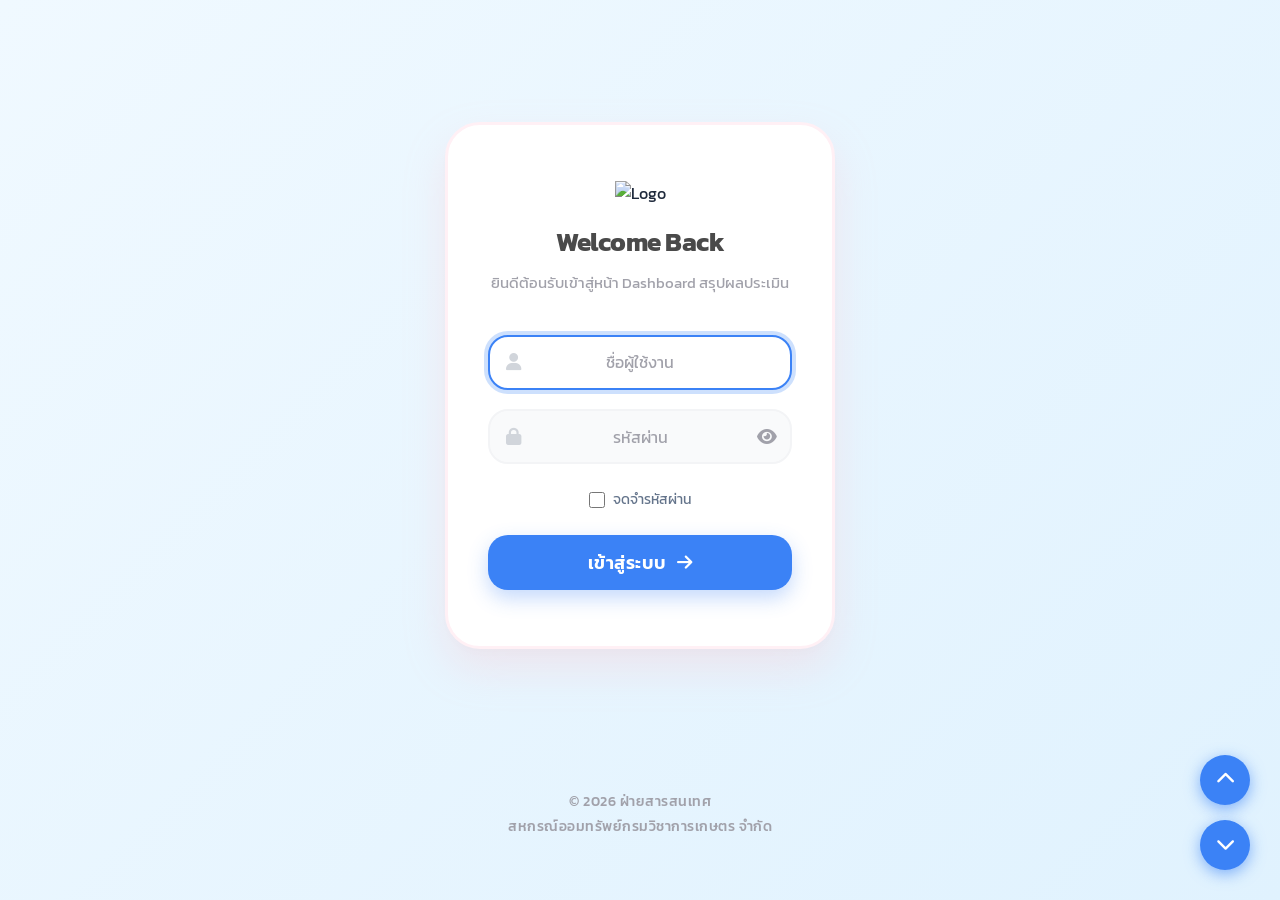
==== dashboard.html @ 9883763e "Add files via upload" ====
﻿<!DOCTYPE html>
<html>

<head>
  <base target="_top">
  <meta charset="UTF-8">
  <title>ระบบรายงานผลประเมิน (Dashboard)</title>
  <meta name="viewport" content="width=device-width, initial-scale=1">

  <!-- Fonts -->
  <link
    href="https://fonts.googleapis.com/css2?family=Kanit:wght@300;400;500;600&family=Nunito:wght@400;600;700&display=swap"
    rel="stylesheet">
  <!-- FontAwesome -->
  <link rel="stylesheet" href="https://cdnjs.cloudflare.com/ajax/libs/font-awesome/6.4.0/css/all.min.css">


  <!-- Flatpickr for Date Picker -->
  <link rel="stylesheet" href="https://cdn.jsdelivr.net/npm/flatpickr/dist/flatpickr.min.css">
  <script src="https://cdn.jsdelivr.net/npm/flatpickr"></script>
  <script src="https://npmcdn.com/flatpickr/dist/l10n/th.js"></script>

  <!-- SweetAlert2 สำหรับการแจ้งเตือน (จำเป็น: โค้ดด้านล่างเรียกใช้ Swal.fire) -->
  <script src="https://cdn.jsdelivr.net/npm/sweetalert2@11"></script>

  <!-- html2pdf.js สำหรับสร้างไฟล์ PDF -->
  <script src="https://cdnjs.cloudflare.com/ajax/libs/html2pdf.js/0.10.1/html2pdf.bundle.min.js"></script>

  <!-- รวม CSS หลักของระบบ -->
  <style>
    /* 
 * Premium Glassmorphism & Vibrant Design for Mobile
 */

    @import url('https://fonts.googleapis.com/css2?family=Kanit:wght@300;400;500;600&family=Nunito:wght@400;600;700&display=swap');
    @import url('https://cdnjs.cloudflare.com/ajax/libs/font-awesome/6.4.0/css/all.min.css');

    :root {
      --primary-color: #0ea5e9;
      /* Light Blue */
      --primary-hover: #0284c7;
      --success: #10b981;
      /* Emerald Green */
      --warning: #f97316;
      /* Orange */
      --danger: #ef4444;
      /* Red */

      --text-main: #1e293b;
      --text-muted: #64748b;

      /* Glassmorphism settings */
      --glass-bg: rgba(255, 255, 255, 0.85);
      /* ปรับให้ทึบขึ้น (เดิม 0.55) ให้อ่านง่าย */
      --glass-border: 1px solid rgba(255, 255, 255, 0.9);
      --glass-shadow: 0 12px 40px 0 rgba(14, 165, 233, 0.15);

      --transition: all 0.4s cubic-bezier(0.34, 1.56, 0.64, 1);
      /* Spring-like transition */
      --font-family: 'Kanit', 'Nunito', sans-serif;
      --radius-lg: 28px;
      --radius-md: 20px;
      --radius-sm: 14px;
    }

    * {
      box-sizing: border-box;
      margin: 0;
      padding: 0;
      /* ซ่อน Scrollbar สำหรับ Firefox */
      scrollbar-width: none;
      /* ซ่อน Scrollbar สำหรับ IE, Edge */
      -ms-overflow-style: none;
    }

    /* ซ่อน Scrollbar สำหรับ Chrome, Safari และ Opera */
    *::-webkit-scrollbar {
      display: none;
    }

    body {
      font-family: var(--font-family);
      background-color: #f0f9ff;
      /* พื้นหลังสีฟ้าอ่อนมากๆ เข้ากับคลื่นน้ำ */
      color: var(--text-main);
      line-height: 1.6;
      min-height: 100vh;
      display: flex;
      flex-direction: column;
    }

    /* Modern Animated Bubbles Background Styles */
    .modern-bg {
      position: fixed;
      top: 0;
      left: 0;
      width: 100vw;
      height: 100vh;
      z-index: 0;
      overflow: hidden;
      background: linear-gradient(135deg, #f0f9ff 0%, #e0f2fe 100%);
      pointer-events: none;
      /* เพื่อไม่ให้บังการคลิกปุ่มต่างๆ */
    }

    .modern-bg .bubbles {
      position: absolute;
      top: 0;
      left: 0;
      width: 100%;
      height: 100%;
    }

    .modern-bg .bubbles li {
      position: absolute;
      list-style: none;
      display: block;
      width: 20px;
      height: 20px;
      background: rgba(14, 165, 233, 0.15);
      /* สีฟ้าอ่อนโปร่งใส */
      animation: rise 20s linear infinite;
      bottom: -150px;
      border-radius: 50%;
    }

    .modern-bg .bubbles li:nth-child(1) {
      left: 10%;
      width: 80px;
      height: 80px;
      animation-duration: 15s;
      animation-delay: 0s;
    }

    .modern-bg .bubbles li:nth-child(2) {
      left: 20%;
      width: 20px;
      height: 20px;
      animation-duration: 10s;
      animation-delay: 2s;
    }

    .modern-bg .bubbles li:nth-child(3) {
      left: 30%;
      width: 40px;
      height: 40px;
      animation-duration: 12s;
      animation-delay: 4s;
    }

    .modern-bg .bubbles li:nth-child(4) {
      left: 40%;
      width: 60px;
      height: 60px;
      animation-duration: 18s;
      animation-delay: 0s;
      background: rgba(56, 189, 248, 0.1);
    }

    .modern-bg .bubbles li:nth-child(5) {
      left: 65%;
      width: 20px;
      height: 20px;
      animation-duration: 14s;
      animation-delay: 5s;
    }

    .modern-bg .bubbles li:nth-child(6) {
      left: 75%;
      width: 110px;
      height: 110px;
      animation-duration: 16s;
      animation-delay: 3s;
      background: rgba(2, 132, 199, 0.05);
    }

    .modern-bg .bubbles li:nth-child(7) {
      left: 85%;
      width: 150px;
      height: 150px;
      animation-duration: 22s;
      animation-delay: 1s;
    }

    .modern-bg .bubbles li:nth-child(8) {
      left: 50%;
      width: 25px;
      height: 25px;
      animation-duration: 11s;
      animation-delay: 0s;
    }

    .modern-bg .bubbles li:nth-child(9) {
      left: 5%;
      width: 50px;
      height: 50px;
      animation-duration: 13s;
      animation-delay: 7s;
      background: rgba(56, 189, 248, 0.08);
    }

    .modern-bg .bubbles li:nth-child(10) {
      left: 90%;
      width: 35px;
      height: 35px;
      animation-duration: 9s;
      animation-delay: 2s;
    }

    @keyframes rise {
      0% {
        transform: translateY(0);
        opacity: 1;
      }

      100% {
        transform: translateY(-1000px);
        opacity: 0;
      }
    }

    .container {
      max-width: 500px;
      margin: 2rem auto;
      padding: 0 1.25rem;
      width: 100%;
      flex: 1;
      display: flex;
      flex-direction: column;
      justify-content: center;
      position: relative;
      z-index: 10;
    }

    /* View Management */
    .view-section {
      display: none;
      width: 100%;
    }

    .view-section.active-view {
      display: block;
      animation: fadeSlideUp 0.6s ease-out forwards;
    }

    .loading-text {
      color: var(--text-muted);
      font-size: 1rem;
      margin-top: 1rem;
    }

    .dashboard-container {
      max-width: 1100px;
      margin: 3rem auto;
      padding: 0 1.5rem;
      width: 100%;
      position: relative;
      z-index: 10;
      flex: 1;
      display: flex;
      flex-direction: column;
    }

    /* Global Footer */
    .global-footer {
      text-align: center;
      padding: 20px 1rem 30px;
      color: #a1a1aa;
      font-size: 0.85rem;
      font-weight: 500;
      letter-spacing: 0.5px;
      z-index: 10;
      position: relative;
      line-height: 1.8;
      margin-top: auto;
      width: 100%;
    }

    /* Glassmorphism Card */
    .card {
      background: var(--glass-bg);
      backdrop-filter: blur(20px);
      -webkit-backdrop-filter: blur(20px);
      border-radius: var(--radius-lg);
      padding: 2.25rem 1.75rem;
      box-shadow: var(--glass-shadow);
      border: var(--glass-border);
      animation: fadeSlideUp 0.6s ease-out forwards;
      opacity: 0;
      transform: translateY(20px);
    }

    @keyframes fadeSlideUp {
      to {
        opacity: 1;
        transform: translateY(0);
      }
    }

    .header {
      text-align: center;
      margin-bottom: 2rem;
    }

    h1 {
      font-size: 1.6rem;
      font-weight: 600;
      color: var(--text-main);
      margin-bottom: 0.25rem;
    }

    .subtitle {
      color: var(--text-muted);
      font-size: 0.95rem;
      font-weight: 400;
    }

    /* Officer Info in Glassmorphism */
    .officer-info {
      background: rgba(255, 255, 255, 0.65);
      backdrop-filter: blur(10px);
      border-radius: var(--radius-md);
      padding: 1rem 1.25rem;
      margin-bottom: 2rem;
      display: flex;
      align-items: center;
      gap: 1.25rem;
      border: var(--glass-border);
      transition: var(--transition);
      box-shadow: 0 4px 15px rgba(0, 0, 0, 0.03);
    }

    .officer-info:hover {
      transform: translateY(-2px);
      box-shadow: 0 8px 25px rgba(14, 165, 233, 0.15);
    }

    .avatar {
      width: 55px;
      height: 55px;
      background: linear-gradient(135deg, #0ea5e9, #38bdf8);
      color: white;
      border-radius: 50%;
      display: flex;
      align-items: center;
      justify-content: center;
      font-size: 1.75rem;
      box-shadow: 0 4px 15px rgba(14, 165, 233, 0.3);
      overflow: hidden;
      /* ตัดรูปให้อยู่ในวงกลม */
      flex-shrink: 0;
      /* ชื่อยาวแล้วอย่าบีบรูปให้แบน */
    }

    /* รูปถ่ายเจ้าหน้าที่ในกรอบวงกลม (ทั้งหน้าประเมินและบอร์ดจำลอง) */
    .avatar img,
    .staff-card-avatar img {
      width: 100%;
      height: 100%;
      object-fit: cover;
      display: block;
    }

    /* แว่นขยายมุมล่างขวา จะโผล่เฉพาะตอนที่มีรูปให้กดดูจริงๆ */
    .avatar-zoom-hint {
      display: none;
      position: absolute;
      right: -2px;
      bottom: -2px;
      width: 22px;
      height: 22px;
      border-radius: 50%;
      background: white;
      color: var(--primary-color);
      font-size: 0.65rem;
      align-items: center;
      justify-content: center;
      box-shadow: 0 2px 6px rgba(0, 0, 0, 0.15);
      border: 1.5px solid rgba(255, 255, 255, 0.9);
      transition: var(--transition);
    }

    .avatar.has-photo {
      position: relative;
      cursor: zoom-in;
    }

    .avatar.has-photo .avatar-zoom-hint {
      display: flex;
    }

    .avatar.has-photo:hover {
      transform: scale(1.06);
      box-shadow: 0 6px 20px rgba(14, 165, 233, 0.45);
    }

    .avatar.has-photo:hover .avatar-zoom-hint {
      transform: scale(1.15);
    }

    /* === Lightbox: กล่องดูรูปเต็มจอ === */
    .lightbox {
      display: none;
      position: fixed;
      inset: 0;
      z-index: 9999;
      background: rgba(15, 23, 42, 0.82);
      backdrop-filter: blur(10px);
      -webkit-backdrop-filter: blur(10px);
      padding: 5vh 1.25rem;
      cursor: zoom-out;
    }

    .lightbox.open {
      display: flex;
      align-items: center;
      justify-content: center;
      animation: lightboxFade 0.25s ease-out;
    }

    @keyframes lightboxFade {
      from {
        opacity: 0;
      }

      to {
        opacity: 1;
      }
    }

    .lightbox-figure {
      text-align: center;
      max-width: 100%;
      animation: lightboxZoom 0.3s cubic-bezier(0.34, 1.56, 0.64, 1);
      cursor: default;
    }

    @keyframes lightboxZoom {
      from {
        opacity: 0;
        transform: scale(0.85);
      }

      to {
        opacity: 1;
        transform: scale(1);
      }
    }

    .lightbox-figure img {
      max-width: min(90vw, 520px);
      max-height: 72vh;
      width: auto;
      height: auto;
      border-radius: var(--radius-md);
      box-shadow: 0 25px 60px rgba(0, 0, 0, 0.5);
      background: white;
      display: block;
      margin: 0 auto;
    }

    .lightbox-figure figcaption {
      margin-top: 1rem;
      color: white;
      font-size: 1rem;
      font-weight: 500;
      line-height: 1.6;
      text-shadow: 0 2px 8px rgba(0, 0, 0, 0.4);
    }

    .lightbox-close {
      position: absolute;
      top: max(1.25rem, env(safe-area-inset-top));
      right: 1.25rem;
      width: 44px;
      height: 44px;
      border-radius: 50%;
      border: 1px solid rgba(255, 255, 255, 0.3);
      background: rgba(255, 255, 255, 0.15);
      color: white;
      font-size: 1.25rem;
      cursor: pointer;
      display: flex;
      align-items: center;
      justify-content: center;
      transition: var(--transition);
      font-family: inherit;
    }

    .lightbox-close:hover {
      background: rgba(255, 255, 255, 0.3);
      transform: rotate(90deg);
    }

    @media (max-width: 768px) {
      .lightbox-figure img {
        max-height: 65vh;
      }

      .lightbox-figure figcaption {
        font-size: 0.9rem;
      }
    }

    .officer-details h2 {
      font-size: 1.1rem;
      font-weight: 500;
      color: var(--text-main);
      margin-bottom: 0;
    }

    .officer-details p {
      color: var(--text-muted);
      font-size: 0.85rem;
    }

    /* 3D SVG Ratings */
    .rating-group {
      margin-bottom: 2.25rem;
      text-align: center;
      background: rgba(255, 255, 255, 0.6);
      padding: 1.5rem 1rem;
      border-radius: var(--radius-md);
      border: var(--glass-border);
    }

    .rating-label {
      display: block;
      font-weight: 600;
      margin-bottom: 1.25rem;
      font-size: 1.1rem;
      color: var(--text-main);
    }

    .stars {
      display: flex;
      justify-content: space-around;
      gap: 0.5rem;
      margin-top: 20px;
      /* เพิ่มพื้นที่ด้านบนให้ emoji เด้งได้ ไม่ชนข้อความ */
    }

    .stars input {
      display: none;
    }

    .stars label {
      cursor: pointer;
      transition: var(--transition);
      filter: grayscale(100%) opacity(0.5);
      display: flex;
      flex-direction: column;
      align-items: center;
      gap: 0.5rem;
      width: 30%;
    }

    .stars label .emoji-icon {
      font-size: 3.5rem;
      /* ขนาด Emoji */
      line-height: 1;
      margin-top: 15px;
      /* ผลักตัวมันเองลงมา เพื่อไม่ให้ขยายแล้วไปชนข้อความข้างบน */
      transition: var(--transition);
      transform-origin: bottom center;
    }

    .stars label span {
      font-size: 0.85rem;
      font-weight: 500;
      color: var(--text-muted);
      transition: var(--transition);
    }

    /* Hover Effects */
    .stars label:hover,
    .stars input:checked+label {
      filter: grayscale(0%) opacity(1);
    }

    .stars label:hover .emoji-icon {
      transform: scale(1.15) translateY(-5px);
    }

    /* Animation สำหรับ "ดีมาก" (เต้นดีใจ) */
    @keyframes happyDance {

      0%,
      100% {
        transform: scale(1.2) rotate(0deg);
      }

      25% {
        transform: scale(1.25) rotate(-15deg);
      }

      50% {
        transform: scale(1.2) rotate(0deg);
      }

      75% {
        transform: scale(1.25) rotate(15deg);
      }
    }

    /* Animation สำหรับ "ดี" (โยกหัวเบาๆ) */
    @keyframes neutralSway {

      0%,
      100% {
        transform: scale(1.15) rotate(0deg);
      }

      33% {
        transform: scale(1.15) rotate(10deg);
      }

      66% {
        transform: scale(1.15) rotate(-10deg);
      }
    }

    /* Animation สำหรับ "น้อย" (ส่ายหัว/ตัวสั่น) */
    @keyframes sadShake {

      0%,
      100% {
        transform: scale(1.15) translateX(0);
      }

      10%,
      30%,
      50%,
      70%,
      90% {
        transform: scale(1.15) translateX(-3px);
      }

      20%,
      40%,
      60%,
      80% {
        transform: scale(1.15) translateX(3px);
      }
    }

    /* นำ Animation ไปผูกกับแต่ละตัวเลือก */
    #star3:checked+label .emoji-icon {
      animation: happyDance 1.5s ease-in-out infinite;
      filter: drop-shadow(0 10px 15px rgba(16, 185, 129, 0.5));
      /* เงาสีเขียว */
    }

    #star2:checked+label .emoji-icon {
      animation: neutralSway 2.5s ease-in-out infinite;
      filter: drop-shadow(0 10px 15px rgba(249, 115, 22, 0.5));
      /* เงาสีส้ม */
    }

    #star1:checked+label .emoji-icon {
      animation: sadShake 3s ease-in-out infinite;
      filter: drop-shadow(0 10px 15px rgba(239, 68, 68, 0.5));
      /* เงาสีแดง */
    }

    .stars input:checked+label span {
      color: var(--primary-color);
      transform: translateY(3px);
      font-weight: 600;
    }

    /* Form Elements */
    .form-group {
      margin-bottom: 1.5rem;
      position: relative;
    }

    .form-group label {
      display: block;
      margin-bottom: 0.5rem;
      font-weight: 500;
      font-size: 0.95rem;
      color: var(--text-main);
    }

    .input-icon-wrapper {
      position: relative;
    }

    .input-icon {
      position: absolute;
      top: 15px;
      left: 15px;
      color: #94a3b8;
      font-size: 1.1rem;
      transition: var(--transition);
      z-index: 2;
    }

    .form-control {
      width: 100%;
      padding: 1rem 1rem 1rem 2.75rem;
      border-radius: var(--radius-sm);
      border: 1.5px solid rgba(255, 255, 255, 0.8);
      background: rgba(255, 255, 255, 0.75);
      color: var(--text-main);
      font-family: inherit;
      font-size: 1rem;
      transition: var(--transition);
      backdrop-filter: blur(8px);
      box-shadow: inset 0 2px 5px rgba(0, 0, 0, 0.02);
    }

    .form-control::placeholder {
      color: #94a3b8;
    }

    /* Glow Focus Effect */
    .form-control:focus {
      outline: none;
      border-color: var(--primary-color);
      background: rgba(255, 255, 255, 0.95);
      box-shadow: 0 0 0 4px rgba(14, 165, 233, 0.2), inset 0 1px 2px rgba(0, 0, 0, 0.05);
    }

    .form-control:focus+.input-icon,
    .input-icon-wrapper:focus-within .input-icon {
      color: var(--primary-color);
      transform: scale(1.1);
    }

    textarea.form-control {
      resize: none;
      /* ห้ามผู้ใช้ลากขยายเอง */
      min-height: 55px;
      /* ความสูงเริ่มต้นพอดีกับบรรทัดเดียว */
      overflow: hidden;
      /* ซ่อน scrollbar */
      height: 55px;
    }

    /* Submit Button - Pill Shape & Gradient */
    .btn {
      display: inline-flex;
      align-items: center;
      justify-content: center;
      width: 100%;
      padding: 1.1rem;
      border-radius: 99px;
      /* Pill shape */
      border: none;
      background: linear-gradient(135deg, #0ea5e9, #38bdf8);
      color: white;
      font-family: inherit;
      font-size: 1.15rem;
      font-weight: 600;
      cursor: pointer;
      transition: var(--transition);
      box-shadow: 0 8px 20px rgba(14, 165, 233, 0.35);
      position: relative;
      overflow: hidden;
    }

    .btn::after {
      content: '';
      position: absolute;
      top: 0;
      left: 0;
      width: 100%;
      height: 100%;
      background: linear-gradient(rgba(255, 255, 255, 0.2), transparent);
      border-radius: 99px;
      opacity: 0;
      transition: var(--transition);
    }

    .btn:hover {
      transform: translateY(-4px);
      box-shadow: 0 12px 25px rgba(14, 165, 233, 0.45);
    }

    .btn:hover::after {
      opacity: 1;
    }

    /* Spinner */
    .spinner {
      border: 3px solid rgba(255, 255, 255, 0.3);
      border-radius: 50%;
      border-top: 3px solid white;
      width: 22px;
      height: 22px;
      animation: spin 0.8s cubic-bezier(0.5, 0, 0.5, 1) infinite;
      margin-right: 0.75rem;
      display: none;
    }

    @keyframes spin {
      100% {
        transform: rotate(360deg);
      }
    }

    .btn.loading .spinner {
      display: inline-block;
    }

    .btn.loading span {
      display: none;
    }

    .btn.loading {
      pointer-events: none;
      opacity: 0.9;
    }

    /* Time Display */
    .time-display {
      text-align: center;
      font-size: 0.85rem;
      color: var(--primary-color);
      margin-bottom: 1.5rem;
      font-weight: 600;
      background: rgba(255, 255, 255, 0.8);
      padding: 0.4rem 1.25rem;
      border-radius: 99px;
      display: inline-flex;
      align-items: center;
      gap: 0.5rem;
      backdrop-filter: blur(10px);
      border: var(--glass-border);
      box-shadow: 0 4px 10px rgba(0, 0, 0, 0.04);
    }

    .time-container-outer {
      display: flex;
      justify-content: flex-end;
      /* ดันไปขวาสุดของหน้าจอ */
      margin-bottom: 10px;
      /* เว้นระยะห่างจาก Card ด้านล่างนิดหน่อย */
    }

    /* === Landing/Admin View Styles === */
    .admin-card {
      background: var(--glass-bg);
      backdrop-filter: blur(20px);
      border-radius: var(--radius-lg);
      padding: 2rem;
      box-shadow: var(--glass-shadow);
      border: var(--glass-border);
      width: 100%;
      max-width: 600px;
      margin: 0 auto;
    }

    .admin-navbar {
      display: flex;
      justify-content: space-between;
      align-items: center;
      margin-bottom: 1.5rem;
      padding-bottom: 1rem;
      border-bottom: 1px solid rgba(255, 255, 255, 0.4);
    }

    .admin-title {
      font-size: 1.25rem;
      font-weight: 600;
      color: var(--text-main);
      display: flex;
      align-items: center;
      gap: 0.5rem;
    }

    .admin-tabs {
      display: flex;
      gap: 0.5rem;
      background: rgba(255, 255, 255, 0.4);
      padding: 0.5rem;
      border-radius: 12px;
    }

    .tab-btn {
      padding: 0.5rem 1rem;
      border: none;
      background: transparent;
      color: var(--text-muted);
      font-family: inherit;
      font-size: 0.9rem;
      font-weight: 500;
      border-radius: 8px;
      cursor: pointer;
      transition: var(--transition);
      display: flex;
      align-items: center;
      gap: 0.5rem;
    }

    .tab-btn.active,
    .tab-btn:hover {
      background: white;
      color: var(--primary-color);
      box-shadow: 0 2px 5px rgba(0, 0, 0, 0.05);
    }

    .simulation-grid,
    .qr-grid {
      display: grid;
      grid-template-columns: repeat(auto-fill, minmax(200px, 1fr));
      gap: 1rem;
    }

    /* Layout Toggle */
    .layout-toggle {
      display: flex;
      gap: 0.25rem;
      background: rgba(255, 255, 255, 0.4);
      padding: 0.25rem;
      border-radius: 8px;
    }

    .btn-layout {
      border: none;
      background: transparent;
      padding: 0.4rem 0.6rem;
      border-radius: 6px;
      color: var(--text-muted);
      cursor: pointer;
      transition: var(--transition);
    }

    .btn-layout.active,
    .btn-layout:hover {
      background: white;
      color: var(--primary-color);
      box-shadow: 0 2px 5px rgba(0, 0, 0, 0.05);
    }

    /* List View Modifier */
    .simulation-grid.list-view,
    .qr-grid.list-view {
      grid-template-columns: 1fr;
    }

    .qr-grid.list-view .qr-card {
      display: flex;
      align-items: center;
      text-align: left;
    }

    .qr-grid.list-view .qr-image-container {
      width: 80px;
      margin-bottom: 0;
      margin-right: 1rem;
    }

    .qr-grid.list-view .qr-details {
      flex-grow: 1;
      display: flex;
      justify-content: space-between;
      align-items: center;
    }

    @media (max-width: 480px) {
      .qr-grid.list-view .qr-details {
        flex-direction: column;
        align-items: flex-start;
        gap: 0.5rem;
      }
    }

    .staff-card,
    .qr-card {
      background: rgba(255, 255, 255, 0.6);
      backdrop-filter: blur(5px);
      border-radius: 12px;
      padding: 1rem;
      border: 1px solid rgba(255, 255, 255, 0.8);
      transition: var(--transition);
      cursor: pointer;
    }

    .staff-card:hover,
    .qr-card:hover {
      transform: translateY(-5px);
      box-shadow: 0 8px 20px rgba(14, 165, 233, 0.15);
      border-color: var(--primary-color);
      background: white;
    }

    .staff-card {
      display: flex;
      align-items: center;
      gap: 0.75rem;
    }

    .staff-card-avatar {
      width: 40px;
      height: 40px;
      background: linear-gradient(135deg, #0ea5e9, #38bdf8);
      color: white;
      border-radius: 50%;
      display: flex;
      align-items: center;
      justify-content: center;
      font-size: 1.25rem;
      flex-shrink: 0;
      overflow: hidden;
      /* ตัดรูปให้อยู่ในวงกลม */
    }

    .staff-card-info .name {
      font-weight: 500;
      color: var(--text-main);
    }

    .staff-card-info .meta {
      font-size: 0.85rem;
      color: var(--text-muted);
    }

    .qr-card {
      text-align: center;
    }

    .qr-image-container {
      background: white;
      padding: 0.5rem;
      border-radius: 8px;
      margin-bottom: 0.75rem;
      border: 1px solid rgba(255, 255, 255, 0.5);
    }

    .qr-image {
      width: 100%;
      height: auto;
      display: block;
      border-radius: 4px;
    }

    .qr-card .name {
      font-weight: 500;
      margin-bottom: 0.25rem;
    }

    .qr-card .meta {
      font-size: 0.8rem;
      color: var(--text-muted);
      margin-bottom: 0.75rem;
    }

    .qr-actions {
      display: flex;
      gap: 0.5rem;
      justify-content: center;
    }

    .btn-qr-action {
      padding: 0.25rem 0.75rem;
      border-radius: 8px;
      text-decoration: none;
      font-size: 0.8rem;
      border: 1px solid;
      transition: var(--transition);
      display: inline-flex;
      align-items: center;
      gap: 0.25rem;
    }

    .btn-qr-link {
      background: var(--primary-color);
      color: white;
      border-color: var(--primary-color);
    }

    .btn-qr-download {
      background: white;
      color: var(--text-muted);
      border-color: rgba(255, 255, 255, 0.8);
    }

    .btn-qr-action:hover {
      opacity: 0.8;
    }

    /* === Print styles: บอร์ด QR Code ลงกระดาษ A4 (8 ป้าย/หน้า) === */
    #printSheet {
      display: none;
    }

    @page {
      size: A4 landscape;
      margin: 10mm;
    }

    @media print {
      body {
        background: none !important;
        background-color: #fff !important;
        padding: 0;
        margin: 0;
        display: block;
      }

      /* ซ่อนทุกอย่างที่ไม่เกี่ยวกับการพิมพ์ */
      .container,
      .admin-card,
      .modern-bg,
      .lightbox,
      .dashboard-container {
        display: none !important;
      }

      #hiddenReportWrapper {
        display: block !important;
        position: absolute;
        left: 0;
        top: 0;
        width: 100%;
        visibility: visible !important;
        background: white;
      }

      #hiddenReportWrapper * {
        visibility: visible;
      }

      #printSheet {
        display: grid;
        grid-template-columns: repeat(2, 1fr);
        gap: 6mm;
      }

      .print-qr-card {
        border: 1.5px dashed #94a3b8;
        border-radius: 6px;
        padding: 6mm 4mm;
        text-align: center;
        break-inside: avoid;
        page-break-inside: avoid;
        display: flex;
        flex-direction: column;
        align-items: center;
        justify-content: center;
        gap: 2mm;
        height: 62mm;
      }

      .print-title {
        font-size: 12pt;
        font-weight: 600;
        color: #0f172a;
      }

      .print-meta {
        font-size: 10pt;
        color: #334155;
        line-height: 1.4;
      }

      .print-qr-image {
        width: 32mm;
        height: 32mm;
        margin-top: 1mm;
      }
    }

    /* Skeleton Loader */
    .skeleton {
      background: linear-gradient(90deg, #f0f0f0 25%, #f8f8f8 50%, #f0f0f0 75%);
      background-size: 200% 100%;
      animation: skeletonLoading 1.5s infinite;
      border-radius: var(--radius-md);
    }

    @keyframes skeletonLoading {
      0% {
        background-position: 200% 0;
      }

      100% {
        background-position: -200% 0;
      }
    }

    .skeleton-box {
      height: 100px;
      width: 100%;
    }

    .skeleton-circle {
      width: 180px;
      height: 180px;
      border-radius: 50%;
      margin: 0 auto;
    }

    .skeleton-title {
      height: 24px;
      margin-bottom: 15px;
      width: 40%;
    }

    .skeleton-text {
      height: 16px;
      margin-bottom: 8px;
      width: 80%;
    }

    .skeleton-card {
      height: 120px;
      width: 100%;
    }

    /* Admin Action Buttons */
    .btn-admin-action {
      padding: 0.5rem 1rem;
      color: white;
      border: none;
      border-radius: 10px;
      font-size: 0.8rem;
      font-weight: 600;
      cursor: pointer;
      font-family: 'Kanit', sans-serif;
      transition: all 0.3s cubic-bezier(0.4, 0, 0.2, 1);
      display: inline-flex;
      align-items: center;
      justify-content: center;
      gap: 5px;
    }

    .btn-admin-action.edit {
      background: linear-gradient(135deg, #667eea, #764ba2);
      box-shadow: 0 4px 10px rgba(102, 126, 234, 0.3);
    }

    .btn-admin-action.edit:hover {
      background: linear-gradient(135deg, #764ba2, #667eea);
      transform: translateY(-2px) scale(1.02);
      box-shadow: 0 6px 15px rgba(102, 126, 234, 0.5);
    }

    .btn-admin-action.qr {
      background: linear-gradient(135deg, #0ea5e9, #38bdf8);
      box-shadow: 0 4px 10px rgba(14, 165, 233, 0.3);
    }

    .btn-admin-action.qr:hover {
      background: linear-gradient(135deg, #38bdf8, #0ea5e9);
      transform: translateY(-2px) scale(1.02);
      box-shadow: 0 6px 15px rgba(14, 165, 233, 0.5);
    }

    /* PDF Export Override Styles */
    body.pdf-export-mode #dashboardContent {
      width: 100% !important;
      max-width: 100% !important;
      padding: 10px !important;
      background: white !important;
    }

    body.pdf-export-mode .dashboard-container {
      margin: 0 !important;
      padding: 0 !important;
    }

    body.pdf-export-mode .staff-card,
    body.pdf-export-mode .glass-panel,
    body.pdf-export-mode .stat-card {
      page-break-inside: avoid;
      break-inside: avoid;
      box-shadow: none !important;
      border: 1px solid #cbd5e1 !important;
    }

    body.pdf-export-mode .carousel-nav-btn,
    body.pdf-export-mode [id^="page-scroll-"] {
      display: none !important;
    }

    body.pdf-export-mode div[id^="scroll-"] {
      display: block !important;
      overflow: visible !important;
      height: auto !important;
    }

    body.pdf-export-mode div[id^="scroll-"]>div {
      display: block !important;
      margin-bottom: 12px !important;
    }

    .swal-wide {
      width: auto !important;
      min-width: 400px;
      max-width: 95vw !important;
    }
  </style>


  <style>
    /* ปรับแต่งเพิ่มเติมเฉพาะหน้า Dashboard */
    .staff-list-container::-webkit-scrollbar {
      width: 6px;
    }

    .staff-list-container::-webkit-scrollbar-track {
      background: #f1f5f9;
      border-radius: 10px;
    }

    .staff-list-container::-webkit-scrollbar-thumb {
      background: #64748b;
      border-radius: 10px;
    }

    .staff-list-container::-webkit-scrollbar-thumb:hover {
      background: #94a3b8;
    }

    .dashboard-container {
      max-width: 1400px;
      margin: 2rem auto;
      padding: 0 20px;
      position: relative;
      z-index: 10;
      display: flex;
      flex-direction: column;
    }

    @media (min-width: 992px) {
      .dashboard-container {
        min-height: calc(100vh - 4rem);
      }
    }

    #loginView {
      max-width: 420px;
      margin: 10vh auto;
    }

    .login-card {
      background: #ffffff;
      border-radius: 35px;
      padding: 3.5rem 2.5rem;
      box-shadow: 0 20px 40px rgba(255, 182, 193, 0.25), 0 5px 15px rgba(0, 0, 0, 0.02);
      border: 3px solid #fff0f5;
      position: relative;
      overflow: hidden;
    }

    .login-card::before {
      display: none;
    }

    .login-header {
      text-align: center;
      margin-bottom: 2.5rem;
    }

    .login-icon {
      width: 75px;
      height: 75px;
      background: #dbeafe;
      color: #3b82f6;
      border-radius: 40%;
      display: flex;
      align-items: center;
      justify-content: center;
      font-size: 2.2rem;
      margin: 0 auto 1.2rem auto;
      box-shadow: 0 8px 15px rgba(59, 130, 246, 0.15);
      transform: rotate(-10deg);
      transition: all 0.3s ease;
    }

    .login-icon:hover {
      transform: rotate(10deg) scale(1.1);
    }

    .login-header h2 {
      color: #4a4a4a;
      font-size: 1.6rem;
      font-weight: 700;
      margin-bottom: 0.5rem;
      letter-spacing: -0.5px;
    }

    .login-header p {
      color: #a1a1aa;
      font-size: 0.95rem;
    }

    .input-with-icon {
      position: relative;
    }

    .input-with-icon i {
      position: absolute;
      left: 18px;
      top: 50%;
      transform: translateY(-50%);
      color: #d1d5db;
      font-size: 1.1rem;
    }

    .premium-input {
      padding-left: 50px !important;
      padding-right: 50px !important;
      text-align: center;
      height: 55px;
      border-radius: 20px;
      border: 2px solid #f3f4f6;
      background: #f9fafb;
      font-size: 1rem;
      font-weight: 500;
      color: #4b5563;
      transition: all 0.3s ease;
      width: 100%;
      box-sizing: border-box;
      font-family: inherit;
    }

    .premium-input::placeholder {
      color: #a1a1aa;
      font-weight: 400;
      text-align: center;
    }

    .premium-input:focus {
      background: #ffffff;
      border-color: #3b82f6;
      box-shadow: 0 0 0 4px rgba(59, 130, 246, 0.25);
      outline: none;
    }

    .premium-btn {
      width: 100%;
      margin-top: 1rem;
      height: 55px;
      border-radius: 20px;
      background: #3b82f6;
      font-size: 1.1rem;
      font-weight: 600;
      letter-spacing: 0.5px;
      display: flex;
      justify-content: center;
      align-items: center;
      gap: 10px;
      box-shadow: 0 8px 20px rgba(59, 130, 246, 0.3);
      border: none;
      color: white;
      cursor: pointer;
      font-family: inherit;
      transition: all 0.3s ease;
    }

    .premium-btn:hover {
      transform: translateY(-3px);
      background: #2563eb;
      box-shadow: 0 12px 25px rgba(59, 130, 246, 0.4);
    }

    .error-msg {
      color: #ef4444;
      background: rgba(239, 68, 68, 0.1);
      padding: 12px;
      border-radius: 10px;
      text-align: center;
      margin-top: 1.5rem;
      display: none;
      font-size: 0.9rem;
      border: 1px solid rgba(239, 68, 68, 0.2);
    }

    @keyframes smoothEnter {
      0% {
        opacity: 0;
        transform: translateY(30px) scale(0.98);
      }

      100% {
        opacity: 1;
        transform: translateY(0) scale(1);
      }
    }

    .animate-enter {
      animation: smoothEnter 0.6s cubic-bezier(0.2, 0.8, 0.2, 1) forwards;
    }

    #dashboardView {
      display: none;
      flex: 1;
      flex-direction: column;
      min-height: 0;
    }

    .dashboard-grid {
      display: grid;
      grid-template-columns: 1fr;
      gap: 25px;
      align-items: stretch;
      flex: none;
      /* ห้ามไม่ให้ขยายเกินเนื้อหาหรือความสูงที่กำหนด */
      min-height: 0;
      /* สำคัญมากสำหรับ CSS Grid flex child ไม่ให้ทะลุออกไป */
    }

    @media (min-width: 992px) {
      .dashboard-grid {
        grid-template-columns: 1fr 1.2fr;
        /* ให้ฝั่งรายละเอียดกว้างกว่าเล็กน้อย */
        height: calc(100vh - 260px);
        /* บังคับให้ความสูงเท่ากับเวอร์ชันก่อนหน้า */
        min-height: 450px;
      }
    }

    .dashboard-card {
      background: #ffffff;
      border-radius: 35px;
      padding: 2.5rem 2rem;
      box-shadow: 0 20px 40px rgba(37, 99, 235, 0.15), 0 5px 15px rgba(0, 0, 0, 0.02);
      border: 3px solid #eff6ff;
      height: 100%;
      box-sizing: border-box;
      display: flex;
      flex-direction: column;
      min-height: 0;
      /* ป้องกันการขยายตัวทะลุจอ */
    }

    .comments-grid {
      display: grid;
      grid-template-columns: repeat(auto-fill, minmax(340px, 1fr));
      gap: 20px;
      align-items: start;
    }

    .chart-container {
      position: relative;
      height: 100%;
      width: 100%;
      display: flex;
      justify-content: center;
      align-items: center;
      margin-top: 1rem;
      min-height: 0;
    }

    .stat-box-container {
      display: flex;
      justify-content: space-around;
      margin-bottom: 1.5rem;
      gap: 15px;
      flex-wrap: wrap;
    }

    .stat-box {
      flex: 1;
      min-width: 120px;
      background: #ffffff;
      border-radius: 25px;
      padding: 1.5rem 1rem;
      text-align: center;
      box-shadow: 0 10px 20px rgba(37, 99, 235, 0.1);
      border: 2px solid #eff6ff;
      transition: all 0.3s ease;
    }

    .stat-box:hover {
      transform: translateY(-5px);
    }

    .stat-box.stat-total {
      border-color: #3b82f6;
    }

    .stat-box.stat-total:hover {
      box-shadow: 0 15px 25px rgba(37, 99, 235, 0.2);
    }

    .stat-box.stat-excellent {
      border-color: #4CAF50;
    }

    .stat-box.stat-excellent:hover {
      box-shadow: 0 15px 25px rgba(76, 175, 80, 0.3);
    }

    .stat-box.stat-good {
      border-color: #FFC107;
    }

    .stat-box.stat-good:hover {
      box-shadow: 0 15px 25px rgba(255, 193, 7, 0.3);
    }

    .stat-box.stat-poor {
      border-color: #F44336;
    }

    .stat-box.stat-poor:hover {
      box-shadow: 0 15px 25px rgba(244, 67, 54, 0.3);
    }

    .logout-btn {
      margin-left: 15px;
      color: #ef4444;
      text-decoration: none;
      font-weight: 600;
      padding: 6px 12px;
      border-radius: 8px;
      transition: all 0.3s ease;
    }

    .logout-btn:hover {
      background: #fef2f2;
      color: #dc2626;
      box-shadow: 0 2px 8px rgba(239, 68, 68, 0.2);
    }

    .stat-value {
      font-size: 1.8rem;
      font-weight: 600;
      color: var(--text-main);
      margin: 5px 0;
    }

    .stat-label {
      font-size: 0.9rem;
      color: var(--text-secondary);
    }

    .btn-refresh {
      background: #dbeafe;
      color: #2563eb;
      border: none;
      padding: 0.6rem 1.2rem;
      border-radius: 20px;
      cursor: pointer;
      transition: all 0.3s ease;
      font-family: inherit;
      font-weight: 600;
      display: inline-flex;
      align-items: center;
      gap: 6px;
      box-shadow: 0 5px 15px rgba(37, 99, 235, 0.15);
    }

    .btn-refresh:hover {
      background: #bfdbfe;
      color: #1d4ed8;
      transform: translateY(-2px);
      box-shadow: 0 8px 20px rgba(37, 99, 235, 0.3);
    }

    /* -- CSS สำหรับการ์ดรายบุคคล -- */
    .staff-grid {
      display: grid;
      grid-template-columns: 1fr;
      gap: 15px;
    }

    .staff-card {
      background: #fff;
      border-radius: 20px;
      padding: 1.2rem;
      box-shadow: 0 5px 15px rgba(37, 99, 235, 0.1);
      border: 2px solid #eff6ff;
      display: flex;
      flex-direction: column;
      transition: all 0.3s ease;
    }

    .staff-card:hover {
      border-color: #60a5fa !important;
      /* เปลี่ยนกรอบเมื่อชี้ */
      box-shadow: 0 8px 25px rgba(37, 99, 235, 0.2) !important;
      /* เพิ่มเงาให้ดูเด้งขึ้น */
      transform: none !important;
      /* ยกเลิกการขยายขนาดหรือเด้งขึ้น เพื่อไม่ให้ล้นขอบ */
      z-index: 2;
    }

    .staff-header {
      font-weight: 700;
      color: #4a4a4a;
      font-size: 1.1rem;
      margin-bottom: 0.5rem;
      display: flex;
      align-items: center;
      gap: 8px;
    }

    .staff-stats {
      display: flex;
      gap: 12px;
      margin-top: 8px;
      margin-bottom: 0.5rem;
      flex-wrap: wrap;
    }

    .staff-stat-item {
      padding: 6px 15px;
      border-radius: 25px;
      font-size: 1.15rem;
      font-weight: 700;
      display: flex;
      align-items: center;
      gap: 6px;
      box-shadow: 0 2px 5px rgba(0, 0, 0, 0.03);
    }

    .comment-list {
      display: flex;
      flex-direction: column;
      gap: 8px;
      padding: 5px;
      margin-top: 5px;
      max-height: 280px;
      /* จำกัดความสูง */
      overflow-y: auto;
      /* ให้มี scroll-bar เมื่อเกิน */
    }

    .staff-stat-item {
      background: #f9fafb;
      padding: 5px 10px;
      border-radius: 15px;
      display: flex;
      align-items: center;
      gap: 5px;
    }

    .comment-bubble {
      background: #fdfbfb;
      padding: 10px 12px;
      border-radius: 12px 12px 12px 4px;
      font-size: 0.85rem;
      color: #4b5563;
      border: 1px solid #f3f4f6;
    }

    .loading-text {
      font-size: 1.1rem;
      color: #3b82f6;
      margin-top: 15px;
      font-weight: 600;
      animation: pulse 1.5s infinite;
    }

    /* ซ่อน Scroll-bar ทั้งเว็บแต่ยังคงเลื่อนได้ปกติ */
    ::-webkit-scrollbar {
      display: none;
      /* ซ่อนใน Chrome, Safari, Edge */
    }

    * {
      -ms-overflow-style: none;
      /* ซ่อนใน IE, Edge รุ่นเก่า */
      scrollbar-width: none;
      /* ซ่อนใน Firefox */
    }

    /* ปุ่ม Scroll ขึ้น-ลง */
    .scroll-btn-group {
      position: fixed;
      bottom: 30px;
      right: 30px;
      display: flex;
      flex-direction: column;
      gap: 15px;
      z-index: 9999;
    }

    .scroll-btn {
      width: 50px;
      height: 50px;
      border-radius: 50%;
      background-color: #3b82f6;
      color: white;
      border: none;
      box-shadow: 0 4px 15px rgba(59, 130, 246, 0.6);
      font-size: 1.2rem;
      cursor: pointer;
      display: flex;
      align-items: center;
      justify-content: center;
      transition: all 0.3s ease;
    }

    .scroll-btn:hover {
      background-color: #2563eb;
      transform: translateY(-3px);
      box-shadow: 0 6px 20px rgba(59, 130, 246, 0.8);
    }

    /* ปุ่มเลื่อนซ้าย-ขวา ในกล่องคอมเมนต์ */
    .carousel-nav-btn {
      background: white;
      border: 1px solid #dbeafe;
      border-radius: 50%;
      width: 40px;
      height: 40px;
      cursor: pointer;
      box-shadow: 0 2px 8px rgba(59, 130, 246, 0.3);
      display: flex;
      align-items: center;
      justify-content: center;
      color: #3b82f6;
      transition: all 0.3s ease;
    }

    .carousel-nav-btn:hover {
      background: #3b82f6;
      color: white;
      transform: scale(1.1);
      box-shadow: 0 4px 12px rgba(59, 130, 246, 0.5);
    }

    .comment-author {
      font-size: 0.8rem;
      color: #a1a1aa;
      margin-top: 5px;
      text-align: right;
    }

    .comment-list::-webkit-scrollbar {
      width: 6px;
    }

    .comment-list::-webkit-scrollbar-track {
      background: #eff6ff;
      border-radius: 10px;
    }

    .comment-list::-webkit-scrollbar-thumb {
      background: #93c5fd;
      border-radius: 10px;
    }

    .loading-text {
      text-align: center;
      color: var(--text-secondary);
      font-size: 1.1rem;
      padding: 2rem;
    }

    .premium-input:not(:placeholder-shown) {
      text-align: center;
      padding-right: 50px;
    }

    .swal-wide {
      width: auto !important;
      min-width: 400px;
      max-width: 95vw !important;
    }
  </style>
</head>

<body>

  <!-- Modern Animated Bubbles Background -->
  <div class="modern-bg">
    <ul class="bubbles">
      <li></li>
      <li></li>
      <li></li>
      <li></li>
      <li></li>
      <li></li>
      <li></li>
      <li></li>
      <li></li>
      <li></li>
    </ul>
  </div>

  <div class="dashboard-container">

    <!-- หน้าจอ Login -->
    <div id="loginView" class="login-card">
      <div class="login-header">
        <img src="https://i.ibb.co/WpF86bhw/Logo-50-Year.png" alt="Logo"
          style="width: 120px; height: 120px; object-fit: contain; margin-bottom: 15px;">
        <h2>Welcome Back</h2>
        <p>ยินดีต้อนรับเข้าสู่หน้า Dashboard สรุปผลประเมิน</p>
      </div>

      <div class="form-group" style="margin-bottom: 1.2rem;">
        <div class="input-with-icon">
          <i class="fas fa-user"></i>
          <input type="text" id="usernameInput" class="premium-input" placeholder="ชื่อผู้ใช้งาน">
        </div>
      </div>
      <div class="form-group" style="margin-bottom: 1.5rem;">
        <div class="input-with-icon" style="position: relative;">
          <i class="fas fa-lock"></i>
          <input type="password" id="passwordInput" class="premium-input" placeholder="รหัสผ่าน"
            style="padding-right: 40px;">
          <i class="fas fa-eye" id="togglePassword" onclick="togglePasswordVisibility()"
            style="position: absolute; right: 15px; left: auto !important; top: 50%; transform: translateY(-50%); cursor: pointer; color: #a1a1aa; font-size: 1.1rem; transition: color 0.3s;"></i>
        </div>
      </div>

      <div
        style="display: flex; justify-content: center; align-items: center; margin-bottom: 1.5rem; font-size: 0.9rem; color: #64748b; padding: 0 5px;">
        <label style="display: flex; align-items: center; cursor: pointer;">
          <input type="checkbox" id="rememberMe"
            style="margin-right: 8px; cursor: pointer; width: 16px; height: 16px; accent-color: #3b82f6;">
          จดจำรหัสผ่าน
        </label>
      </div>

      <button id="btnLogin" class="premium-btn" onclick="doLogin()">
        <span class="btn-text">เข้าสู่ระบบ</span>
        <i class="fas fa-arrow-right"></i>
      </button>

      <p id="loginError" class="error-msg"></p>
    </div>

    <!-- หน้าจอ Dashboard หลัก (ถูกซ่อนไว้ตอนแรก) -->
    <div id="dashboardView">
      <div
        style="display: flex; justify-content: space-between; align-items: center; margin-bottom: 20px; flex-wrap: wrap; gap: 10px;">
        <div style="display: flex; gap: 8px; flex-wrap: wrap; align-items: center;">
          <select id="dateFilterSelect"
            onchange="if(this.value==='custom'){ document.getElementById('customDateFilterContainer').style.display='flex'; } else { document.getElementById('customDateFilterContainer').style.display='none'; currentDateFilter=this.value; loadDashboardData(); }"
            style="padding: 0.5rem; border-radius: 20px; border: 2px solid #dbeafe; outline: none; font-family: 'Kanit', sans-serif; color: #4a4a4a; background: #fff; cursor: pointer; box-shadow: 0 2px 8px rgba(37,99,235,0.05);">
            <option value="all">ทั้งหมด (All Time)</option>
            <option value="today">วันนี้ (Today)</option>
            <option value="this_month">เดือนนี้ (This Month)</option>
            <option value="custom">📅 กำหนดช่วงเวลาเอง...</option>
          </select>
          <div id="customDateFilterContainer"
            style="display:none; align-items: center; gap: 10px; flex-wrap: wrap; background: #f0f9ff; padding: 6px 15px; border-radius: 25px; border: 1px dashed #7dd3fc; box-shadow: inset 0 2px 4px rgba(0,0,0,0.02);">
            <div style="display: flex; align-items: center; gap: 8px;">
              <span style="font-size: 0.9rem; color: #0284c7; font-weight: 500;"><i class="fas fa-calendar-alt"></i>
                เริ่ม:</span>
              <input type="date" id="customDateStart"
                style="padding: 0.4rem 0.8rem; border-radius: 15px; border: 1px solid #bae6fd; outline: none; font-family: 'Kanit', sans-serif; color: #4a4a4a; background: #fff; cursor: pointer; font-size: 0.9rem;">
            </div>
            <span style="color: #38bdf8; font-weight: bold; font-size: 0.9rem;"><i
                class="fas fa-arrow-right"></i></span>
            <div style="display: flex; align-items: center; gap: 8px;">
              <span style="font-size: 0.9rem; color: #0284c7; font-weight: 500;"><i class="fas fa-calendar-check"></i>
                ถึง:</span>
              <input type="date" id="customDateEnd"
                style="padding: 0.4rem 0.8rem; border-radius: 15px; border: 1px solid #bae6fd; outline: none; font-family: 'Kanit', sans-serif; color: #4a4a4a; background: #fff; cursor: pointer; font-size: 0.9rem;">
            </div>
            <button class="btn-refresh" onclick="applyCustomDate()"
              style="padding: 0.4rem 1.2rem; font-size: 0.9rem; background: linear-gradient(135deg, #0ea5e9, #2563eb); color: white; border-radius: 15px; box-shadow: 0 2px 5px rgba(14, 165, 233, 0.3);">
              ตกลง
            </button>
          </div>
          <button class="btn-refresh" onclick="loadDashboardData()" style="padding: 0.5rem 1rem; font-size: 0.9rem;">
            <i class="fas fa-sync-alt"></i> อัปเดตข้อมูล
          </button>
          <script>
            // TODO: ใส่ URL ของ Web App ที่ได้จาก Google Apps Script ที่นี่
            const GAS_WEB_APP_URL = "https://script.google.com/macros/s/AKfycbzDA624fHTWm2OQXYRsDryWpHv7Re0YJgQmO6okgNz5vUPCaeAtJdi73FnJJjN_Bkwr/exec";

            function callGasApiDashboard(action, payload) {
              return fetch(GAS_WEB_APP_URL, {
                method: 'POST',
                headers: { 'Content-Type': 'text/plain;charset=utf-8' },
                body: JSON.stringify({ action: action, ...payload })
              }).then(res => res.json());
            }

            function applyCustomDate() {
              const start = document.getElementById('customDateStart').value;
              const end = document.getElementById('customDateEnd').value;
              if (!start || !end) {
                Swal.fire({ icon: 'warning', title: 'กรุณาระบุวันที่ให้ครบ' });
                return;
              }
              currentDateFilter = start + '_' + end;
              loadDashboardData();
            }
          </script>

          <button class="btn-refresh" onclick="showPrintReportView()"
            style="padding: 0.5rem 1rem; font-size: 0.9rem; background: linear-gradient(135deg, #10b981, #059669); color: white;">
            <i class="fas fa-print"></i> พิมพ์รายงาน
          </button>

          <button id="btnAdminManage" class="btn-refresh" onclick="showAdminView()"
            style="padding: 0.5rem 1rem; font-size: 0.9rem; display: none; background: linear-gradient(135deg, #667eea, #764ba2); color: white;">
            <i class="fas fa-users-cog"></i> จัดการเจ้าหน้าที่
          </button>
        </div>
        <div
          style="background: #ffffff; padding: 8px 15px; border-radius: 20px; box-shadow: 0 5px 15px rgba(37, 99, 235, 0.15); border: 2px solid #eff6ff; color: #4a4a4a; font-size: 0.9rem;">
          <i class="fas fa-user-circle" style="color: #3b82f6; font-size: 1rem; margin-right: 5px;"></i>
          ผู้ใช้งาน: <strong id="displayUsername" style="color: #3b82f6;">...</strong>
          <a href="#" onclick="event.preventDefault(); doLogout()" class="logout-btn"><i
              class="fas fa-sign-out-alt"></i> ออกจากระบบ</a>
        </div>
      </div>
      <!-- แจ้งสถานะโหลดตอนเริ่ม (Skeleton Loader) -->
      <div id="loading" style="flex-grow: 1; display: flex; flex-direction: column; width: 100%;">
        <!-- สถิติภาพรวม (Top Row) -->
        <div class="stat-box-container" style="flex-shrink: 0;">
          <div class="stat-box skeleton skeleton-box"></div>
          <div class="stat-box skeleton skeleton-box"></div>
          <div class="stat-box skeleton skeleton-box"></div>
          <div class="stat-box skeleton skeleton-box"></div>
        </div>

        <!-- แบ่งซ้ายขวา -->
        <div class="dashboard-grid">
          <!-- กล่องซ้าย -->
          <div class="dashboard-card" style="display: flex; flex-direction: column; min-height: 350px;">
            <div class="skeleton skeleton-title"></div>
            <div class="skeleton skeleton-text" style="width: 60%; margin: 0 auto 20px;"></div>
            <div style="flex-grow: 1; display: flex; align-items: center; justify-content: center;">
              <div class="skeleton skeleton-circle"></div>
            </div>
          </div>
          <!-- กล่องขวา -->
          <div class="dashboard-card" style="display: flex; flex-direction: column; min-height: 350px;">
            <div class="skeleton skeleton-title" style="width: 50%;"></div>
            <div class="skeleton skeleton-text" style="width: 70%; margin-bottom: 20px;"></div>
            <div class="staff-grid" style="flex-grow: 1;">
              <div class="skeleton skeleton-card" style="border-radius: 8px;"></div>
              <div class="skeleton skeleton-card" style="border-radius: 8px;"></div>
              <div class="skeleton skeleton-card" style="border-radius: 8px;"></div>
              <div class="skeleton skeleton-card" style="border-radius: 8px;"></div>
            </div>
          </div>
        </div>

        <!-- กล่องความคิดเห็นทั้งหมด -->
        <div class="dashboard-card" style="margin-top: 1.5rem; display: flex; flex-direction: column;">
          <div class="skeleton skeleton-title" style="width: 30%;"></div>
          <div class="skeleton skeleton-text" style="width: 50%; margin-bottom: 20px;"></div>
          <div class="comments-grid" style="flex-grow: 1;">
            <div class="skeleton skeleton-card" style="border-radius: 8px;"></div>
            <div class="skeleton skeleton-card" style="border-radius: 8px;"></div>
            <div class="skeleton skeleton-card" style="border-radius: 8px;"></div>
          </div>
        </div>
      </div>

      <!-- เนื้อหาหลัก (ซ่อนไว้รอโหลดเสร็จ) -->
      <div id="dashboardContent" style="display: none; flex-direction: column; flex: 1; min-height: 0;">

        <!-- กล่องสถิติภาพรวม (Top Row) -->
        <div class="stat-box-container" style="flex-shrink: 0;">
          <div class="stat-box stat-total">
            <div class="stat-label">ยอดผู้ประเมินรวม</div>
            <div class="stat-value" id="statTotal">-</div>
            <div class="stat-label">คน</div>
          </div>
          <div class="stat-box stat-excellent">
            <div class="stat-label" style="color: #4CAF50;">ดีมาก (😄)</div>
            <div class="stat-value" id="statExcellent">-</div>
            <div class="stat-label">คน</div>
          </div>
          <div class="stat-box stat-good">
            <div class="stat-label" style="color: #FFC107;">ดี (😐)</div>
            <div class="stat-value" id="statGood">-</div>
            <div class="stat-label">คน</div>
          </div>
          <div class="stat-box stat-poor">
            <div class="stat-label" style="color: #F44336;">น้อย (😞)</div>
            <div class="stat-value" id="statPoor">-</div>
            <div class="stat-label">คน</div>
          </div>
        </div>

        <!-- แบ่งซ้ายขวา -->
        <div class="dashboard-grid">
          <!-- กล่องซ้าย: ภาพรวม -->
          <div class="dashboard-card" style="max-width: 100%;">
            <div style="display: flex; flex-direction: column; height: 100%;">
              <h2 style="margin: 0 0 0.5rem 0; color: #4a4a4a; font-weight: 700; letter-spacing: -0.5px;"><i
                  class="fas fa-chart-pie" style="color: #3b82f6;"></i> สัดส่วนความพึงพอใจ</h2>
              <p style="text-align: center; color: var(--text-secondary); margin-bottom: 1rem;">
                ข้อมูลสรุปจากแบบประเมินความพึงพอใจทั้งหมด
              </p>

              <div class="chart-container" style="flex-grow: 1; min-height: 0;">
                <canvas id="satisfactionChart"></canvas>
              </div>
            </div>
          </div>

          <!-- กล่องขวา: รายละเอียดรายบุคคล -->
          <div class="dashboard-card" style="max-width: 100%; display: flex; flex-direction: column; overflow: hidden;">
            <div
              style="display: flex; justify-content: space-between; align-items: flex-start; flex-wrap: wrap; gap: 10px; margin-bottom: 1rem;">
              <div>
                <h2 style="margin: 0 0 0.5rem 0; color: #4a4a4a; font-weight: 700; letter-spacing: -0.5px;"><i
                    class="fas fa-users" style="color: #3b82f6;"></i> รายละเอียดรายบุคคล</h2>
                <p style="color: #a1a1aa; font-size: 0.95rem; margin: 0;">
                  ข้อมูลสถิติและความคิดเห็นแยกตามเจ้าหน้าที่แต่ละท่าน</p>
              </div>
              <input type="text" id="staffSearchInput" onkeyup="filterStaffByName()" placeholder="ค้นหาชื่อพนักงาน..."
                style="padding: 0.5rem 1rem; border-radius: 20px; border: 2px solid #e5e7eb; outline: none; font-family: 'Kanit', sans-serif; font-size: 0.9rem; width: 220px; max-width: 100%; transition: border-color 0.3s;"
                onfocus="this.style.borderColor='#3b82f6'" onblur="this.style.borderColor='#e5e7eb'">
            </div>

            <div id="staffDetailsContainer" class="staff-grid"
              style="overflow-y: auto; flex-grow: 1; min-height: 0; padding-right: 10px; padding-bottom: 10px;"></div>
          </div>
        </div>

        <!-- กราฟแสดงแนวโน้ม (Trend Chart) -->
        <div class="dashboard-card" style="max-width: 100%; margin-top: 1.5rem; display: flex; flex-direction: column;">
          <h2 style="margin: 0 0 0.5rem 0; color: #4a4a4a; font-weight: 700; letter-spacing: -0.5px;"><i
              class="fas fa-chart-line" style="color: #3b82f6;"></i> แนวโน้มความพึงพอใจรายวัน</h2>
          <p style="color: #a1a1aa; font-size: 0.95rem; margin-bottom: 1.5rem;">
            แสดงการเปลี่ยนแปลงของระดับความพึงพอใจในแต่ละวัน</p>
          <div id="trendDataContainer"
            style="flex-grow: 1; max-height: 470px; overflow-y: auto; width: 100%; padding-right: 5px;">
          </div>
        </div>

        <!-- กล่องความคิดเห็นทั้งหมด (เพิ่มใหม่) -->
        <div class="dashboard-card" style="max-width: 100%; margin-top: 1.5rem; display: flex; flex-direction: column;">
          <h2 style="margin: 0 0 0.5rem 0; color: #4a4a4a; font-weight: 700; letter-spacing: -0.5px;"><i
              class="fas fa-comment-dots" style="color: #3b82f6;"></i> ความคิดเห็นเพิ่มเติม</h2>
          <p style="color: #a1a1aa; font-size: 0.95rem; margin-bottom: 1.5rem;">
            แสดงความคิดเห็นจากผู้รับบริการทั้งหมดแยกตามเจ้าหน้าที่</p>
          <div id="allCommentsContainer" class="comments-grid"
            style="overflow-y: auto; flex-grow: 1; padding-right: 10px; padding-bottom: 10px;"></div>
        </div>





      </div>
    </div>

    
    <!-- ===== Print Report View (ซ่อนไว้ตอนแรก) ===== -->
    <div id="printReportView" style="display: none; position: fixed; top: 0; left: 0; right: 0; bottom: 0; z-index: 10000; flex-direction: column; background: #f0f9ff; overflow: hidden;">
      <div style="display: flex; justify-content: space-between; align-items: center; margin-bottom: 20px; flex-wrap: wrap; gap: 10px; padding: 20px 20px 0 20px;">
        <div style="display: flex; gap: 8px; align-items: center;">
          <button class="btn-refresh" onclick="hidePrintReportView()" style="padding: 0.5rem 1rem; font-size: 0.9rem;">
            <i class="fas fa-arrow-left"></i> กลับหน้า Dashboard
          </button>
          <h2 style="margin: 0; color: #4a4a4a; font-weight: 700;"><i class="fas fa-print" style="color: #10b981;"></i> พิมพ์รายงานสรุปผล</h2>
        </div>
      </div>
      
      <div class="dashboard-grid" style="flex: 1; min-height: 0; padding: 0 20px 20px 20px;">
        <!-- Left: Filters and Options (Original Style) -->
        <div class="dashboard-card" style="display: flex; flex-direction: column; overflow-y: auto; padding: 20px; height: 100%;">
          <style>
            .print-tab-grid { display: grid; grid-template-columns: 1fr 1.1fr 1.1fr; gap: 20px; }
            
            /* Content Check Cards */
            .content-check-card { display: block; margin-bottom: 6px; }
            .content-check-card input { display: none; }
            .content-check-card .card-content { display: flex; align-items: center; padding: 8px 12px; border: 1px solid #e2e8f0; border-radius: 8px; background: #ffffff; cursor: pointer; transition: all 0.2s ease; }
            .content-check-card:hover .card-content { background: #f0fdf4; border-color: #86efac; }
            .content-check-card input:checked + .card-content { border-color: #10b981; background: #f0fdf4; }
            .content-check-card .icon { display: flex; align-items: center; justify-content: center; width: 26px; height: 26px; border-radius: 50%; background: #f1f5f9; color: #94a3b8; font-size: 0.85rem; margin-right: 12px; transition: all 0.2s ease; }
            .content-check-card input:checked + .card-content .icon { background: #10b981; color: #ffffff; }
            .content-check-card .title { font-weight: 400; color: #475569; font-size: 0.88rem; flex: 1; }
            .content-check-card input:checked + .card-content .title { font-weight: 500; color: #166534; }
            .print-tab-col { display: flex; flex-direction: column; gap: 20px; }
            .print-tab-col h3 { font-size: 1.05rem; font-weight: 600; color: #1e293b; margin-bottom: 12px; display: flex; align-items: center; margin-top: 0; }
            .print-tab-col h3 i { color: #3b82f6; margin-right: 8px; font-size: 1.1rem; }
            
            /* Date Range Radio Cards */
            .radio-card input { display: none; }
            .radio-card .card-content { display: flex; align-items: center; padding: 12px; border: 1px solid #e2e8f0; border-radius: 10px; background: #ffffff; cursor: pointer; transition: all 0.2s ease; margin: 0; height: 100%; box-sizing: border-box; }
            .radio-card:hover .card-content { border-color: #bae6fd; background: #f8fafc; }
            .radio-card input:checked + .card-content { border-color: #0ea5e9; background: #f0f9ff; box-shadow: 0 2px 8px rgba(14, 165, 233, 0.15); }
            .radio-card .icon { font-size: 1.3rem; margin-right: 10px; flex-shrink: 0; }
            .radio-card .text { display: flex; flex-direction: column; }
            .radio-card .title { font-weight: 500; color: #334155; font-size: 0.9rem; line-height: 1.2; }
            .radio-card .subtitle { color: #64748b; font-size: 0.75rem; margin-top: 2px; }
            
            /* Staff Check Cards */
            .staff-check-card { display: block; margin-bottom: 6px; }
            .staff-check-card input { display: none; }
            .staff-check-card .card-content { display: flex; align-items: center; padding: 8px 12px; border: 1px solid #e2e8f0; border-radius: 8px; background: #ffffff; cursor: pointer; transition: all 0.2s ease; }
            .staff-check-card:hover .card-content { background: #f8fafc; border-color: #cbd5e1; }
            .staff-check-card input:checked + .card-content { border-color: #3b82f6; background: #eff6ff; }
            .staff-check-card .icon { display: flex; align-items: center; justify-content: center; width: 26px; height: 26px; border-radius: 50%; background: #f1f5f9; color: #94a3b8; font-size: 0.85rem; margin-right: 12px; transition: all 0.2s ease; }
            .staff-check-card input:checked + .card-content .icon { background: #3b82f6; color: #ffffff; }
            .staff-check-card .title { font-weight: 400; color: #475569; font-size: 0.9rem; flex: 1; }
            .staff-check-card input:checked + .card-content .title { font-weight: 500; color: #1e3a8a; }

            /* Date Check Cards */
            .date-check-card { display: block; margin-bottom: 6px; }
            .date-check-card input { display: none; }
            .date-check-card .card-content { display: flex; align-items: center; padding: 8px 12px; border: 1px solid #e2e8f0; border-radius: 8px; background: #ffffff; cursor: pointer; transition: all 0.2s ease; }
            .date-check-card:hover .card-content { background: #fffbeb; border-color: #fcd34d; }
            .date-check-card input:checked + .card-content { border-color: #f59e0b; background: #fffbeb; }
            .date-check-card .icon { display: flex; align-items: center; justify-content: center; width: 26px; height: 26px; border-radius: 50%; background: #f1f5f9; color: #94a3b8; font-size: 0.85rem; margin-right: 12px; transition: all 0.2s ease; }
            .date-check-card input:checked + .card-content .icon { background: #f59e0b; color: #ffffff; }
            .date-check-card .title { font-weight: 400; color: #475569; font-size: 0.9rem; flex: 1; }
            .date-check-card input:checked + .card-content .title { font-weight: 500; color: #b45309; }

            .staff-scroll { max-height: calc(100vh - 240px); overflow-y: auto; padding-right: 8px; }
            .staff-scroll::-webkit-scrollbar { width: 5px; }
            .staff-scroll::-webkit-scrollbar-track { background: #f1f5f9; border-radius: 10px; }
            .staff-scroll::-webkit-scrollbar-thumb { background: #cbd5e1; border-radius: 10px; }
            .staff-scroll::-webkit-scrollbar-thumb:hover { background: #94a3b8; }
            
            .date-picker-box { background: #f8fafc; border: 1px dashed #cbd5e1; border-radius: 10px; padding: 12px; margin-top: 8px; }
            .date-input-group { margin-bottom: 8px; }
            .date-input-group:last-child { margin-bottom: 0; }
            .date-input-group span { display: block; font-size: 0.8rem; color: #64748b; margin-bottom: 4px; }
            .thai-datepicker { width: 100%; box-sizing: border-box; padding: 6px 10px; border: 1px solid #cbd5e1; border-radius: 6px; font-family: 'Kanit', sans-serif; font-size: 0.9rem; color: #334155; outline: none; transition: border-color 0.2s; cursor: pointer; }
            .thai-datepicker:focus { border-color: #0ea5e9; }
            
            @media (max-width: 900px) { .print-tab-grid { grid-template-columns: 1fr; } .staff-scroll { max-height: 300px; } }
          </style>

          <div class="print-tab-grid" style="flex: 1;">
            <div class="print-tab-col">
              <div>
                <h3><i class="fas fa-calendar-alt"></i> ช่วงข้อมูล (Date Range)</h3>
                <div style="display: flex; flex-direction: column; gap: 0; margin-bottom: 5px;">
                  <label class="date-check-card" style="margin-bottom: 6px;">
                    <input type="radio" name="printDateRangeTab" value="all" onchange="document.getElementById('printCustomDateContainerTab').style.display='none';" checked>
                    <div class="card-content">
                      <span class="icon"><i class="fas fa-chart-line"></i></span>
                      <span class="title">ข้อมูลทั้งหมด <span style="font-size: 0.8rem; color: #64748b; margin-left: 8px;">(ตั้งแต่เริ่มต้น)</span></span>
                    </div>
                  </label>
                  <label class="date-check-card" style="margin-bottom: 6px;">
                    <input type="radio" name="printDateRangeTab" value="today" onchange="document.getElementById('printCustomDateContainerTab').style.display='none';">
                    <div class="card-content">
                      <span class="icon"><i class="fas fa-calendar-day"></i></span>
                      <span class="title">เฉพาะวันนี้ <span style="font-size: 0.8rem; color: #64748b; margin-left: 8px;">(ข้อมูลของวันนี้)</span></span>
                    </div>
                  </label>
                  <label class="date-check-card" style="margin-bottom: 6px;">
                    <input type="radio" name="printDateRangeTab" value="this_month" onchange="document.getElementById('printCustomDateContainerTab').style.display='none';">
                    <div class="card-content">
                      <span class="icon"><i class="fas fa-calendar-alt"></i></span>
                      <span class="title">เดือนปัจจุบัน <span style="font-size: 0.8rem; color: #64748b; margin-left: 8px;">(เดือนนี้ทั้งเดือน)</span></span>
                    </div>
                  </label>
                  <label class="date-check-card" style="margin-bottom: 6px;">
                    <input type="radio" name="printDateRangeTab" value="custom" onchange="document.getElementById('printCustomDateContainerTab').style.display='block';">
                    <div class="card-content">
                      <span class="icon"><i class="fas fa-cog"></i></span>
                      <span class="title">กำหนดเอง <span style="font-size: 0.8rem; color: #64748b; margin-left: 8px;">(เลือกวันที่เอง)</span></span>
                    </div>
                  </label>
                </div>
                <div id="printCustomDateContainerTab" class="date-picker-box" style="display:none;">
                  <div class="date-input-group"><span><i class="fas fa-play-circle" style="color: #0ea5e9;"></i> วันที่เริ่มต้น:</span><input type="text" id="printStartDateTab" class="thai-datepicker" placeholder="เลือกวันที่ (พ.ศ.)"></div>
                  <div class="date-input-group"><span><i class="fas fa-stop-circle" style="color: #ef4444;"></i> วันที่สิ้นสุด:</span><input type="text" id="printEndDateTab" class="thai-datepicker" placeholder="เลือกวันที่ (พ.ศ.)"></div>
                  <script>
                    if (typeof flatpickr !== 'undefined') {
                      flatpickr("#printStartDateTab, #printEndDateTab", {
                        locale: "th",
                        dateFormat: "Y-m-d",
                        allowInput: true,
                        altInput: true,
                        altFormat: "thai",
                        formatDate: function (date, format, locale) {
                          if (format === "thai") {
                            const thMonth = ["ม.ค.", "ก.พ.", "มี.ค.", "เม.ย.", "พ.ค.", "มิ.ย.", "ก.ค.", "ส.ค.", "ก.ย.", "ต.ค.", "พ.ย.", "ธ.ค."];
                            return date.getDate() + " " + thMonth[date.getMonth()] + " พ.ศ. " + (date.getFullYear() + 543);
                          }
                          return flatpickr.formatDate(date, format);
                        }
                      });
                    }
                  </script>
                </div>
              </div>
              <div style="margin-top: auto; padding-top: 20px;">
                <button class="premium-btn" onclick="generatePdfPreview()" style="width: 100%; justify-content: center; padding: 12px; font-size: 1rem;"><span class="btn-text">ดูตัวอย่างรายงาน (Preview)</span><i class="fas fa-search"></i></button>
              </div>
            </div>
            <div class="print-tab-col">
              <h3><i class="fas fa-layer-group"></i> ประเภทรายงาน (Report Type)</h3>
              <div style="display: flex; flex-direction: column; gap: 0; margin-bottom: 5px;">
                <label class="content-check-card">
                  <input type="radio" name="printContentFilterTab" value="all" checked>
                  <div class="card-content">
                    <span class="icon"><i class="fas fa-file-alt"></i></span>
                    <span class="title">รายงานทั้งหมด <span style="font-size: 0.78rem; color: #64748b; margin-left: 6px;">(ครบทุกส่วน)</span></span>
                  </div>
                </label>
                <label class="content-check-card">
                  <input type="radio" name="printContentFilterTab" value="overview_only">
                  <div class="card-content">
                    <span class="icon"><i class="fas fa-chart-pie"></i></span>
                    <span class="title">เฉพาะ ภาพรวมสถิติการประเมิน</span>
                  </div>
                </label>
                <label class="content-check-card">
                  <input type="radio" name="printContentFilterTab" value="score_only">
                  <div class="card-content">
                    <span class="icon"><i class="fas fa-user-check"></i></span>
                    <span class="title">เฉพาะ คะแนนรายบุคคล</span>
                  </div>
                </label>
                <label class="content-check-card">
                  <input type="radio" name="printContentFilterTab" value="trend_only">
                  <div class="card-content">
                    <span class="icon"><i class="fas fa-chart-line"></i></span>
                    <span class="title">เฉพาะ แนวโน้มความพึงพอใจรายวัน</span>
                  </div>
                </label>
                <label class="content-check-card">
                  <input type="radio" name="printContentFilterTab" value="comment_only">
                  <div class="card-content">
                    <span class="icon"><i class="fas fa-comments"></i></span>
                    <span class="title">เฉพาะ ข้อเสนอแนะเพิ่มเติม</span>
                  </div>
                </label>
              </div>
            </div>
            <div class="print-tab-col">
              <h3><i class="fas fa-user-tie"></i> เลือกเจ้าหน้าที่ (Staff)</h3>
              <div id="printStaffFiltersTabContainer" class="staff-scroll"></div>
            </div>
          </div>
        </div>

        <!-- Right: PDF Preview (Canvas image) -->
        <div class="dashboard-card" style="display: flex; flex-direction: column; padding: 0; height: 100%;">
          <div style="padding: 15px; border-bottom: 1px solid #e2e8f0; display: flex; justify-content: space-between; align-items: center; background: #f8fafc;">
            <h3 style="margin:0; color:#3b82f6;"><i class="fas fa-file-image"></i> ตัวอย่างเอกสาร</h3>
            <button id="btnDownloadPdfTab" class="btn-refresh" onclick="downloadPreviewPdf()" style="padding: 0.4rem 1rem; background: linear-gradient(135deg, #f59e0b, #d97706); color: white; display: none;"><i class="fas fa-print"></i> บันทึกเป็น PDF / สั่งพิมพ์</button>
          </div>
          <div id="pdfPreviewContainerWrapper" style="flex: 1; background: #94a3b8; display: flex; justify-content: center; align-items: flex-start; overflow-y: auto; padding: 20px; position: relative;">
            <div id="pdfPreviewPlaceholder" style="color: #f1f5f9; text-align: center; margin-top: 100px;">
              <i class="fas fa-file-invoice" style="font-size: 4rem; margin-bottom: 15px; color: #cbd5e1;"></i>
              <p style="font-size: 1.1rem;">กรุณากด "ดูตัวอย่างรายงาน (Preview)"<br>เพื่อแสดงผลเอกสาร</p>
            </div>
            <div id="pdfPreviewContent" style="display: none; width: 100%; max-width: 800px; box-shadow: 0 10px 25px rgba(0,0,0,0.2); background: white;"></div>
          </div>
        </div>
      </div>
    </div>
    
<!-- ===== Admin Management View (ซ่อนไว้ตอนแรก) ===== -->
    <div id="adminView" style="display: none;">
      <div
        style="display: flex; justify-content: space-between; align-items: center; margin-bottom: 20px; flex-wrap: wrap; gap: 10px;">
        <div style="display: flex; gap: 8px; align-items: center;">
          <button class="btn-refresh" onclick="hideAdminView()" style="padding: 0.5rem 1rem; font-size: 0.9rem;">
            <i class="fas fa-arrow-left"></i> กลับหน้า Dashboard
          </button>
          <h2 style="margin: 0; color: #4a4a4a; font-weight: 700;"><i class="fas fa-users-cog"
              style="color: #667eea;"></i> จัดการเจ้าหน้าที่</h2>
        </div>
        <div
          style="display: flex; gap: 10px; flex: 1; min-width: 300px; justify-content: flex-end; align-items: center;">
          <div class="input-with-icon" style="flex: 1; max-width: 250px;">
            <i class="fas fa-search"
              style="position: absolute; left: 12px; top: 50%; transform: translateY(-50%); color: #a1a1aa;"></i>
            <input type="text" id="adminSearchInput" oninput="filterAdminStaff()" placeholder="ค้นหาชื่อ..."
              style="width: 100%; padding: 0.5rem 1rem 0.5rem 2.2rem; border-radius: 12px; border: 1px solid #e5e7eb; outline: none; box-sizing: border-box; font-family: inherit;">
          </div>
          <select id="adminDeptFilter" onchange="filterAdminStaff()"
            style="padding: 0.5rem 1rem; border-radius: 12px; border: 1px solid #e5e7eb; outline: none; background: white; font-family: inherit; color: #4b5563; cursor: pointer; max-width: 150px;">
            <option value="">ทุกแผนก</option>
          </select>
        </div>
        <div style="display: flex; gap: 5px; background: rgba(102, 126, 234, 0.1); padding: 5px; border-radius: 12px;">
          <button id="btnAdminGrid" onclick="setAdminLayout('grid')"
            style="padding: 0.5rem 1rem; border: none; border-radius: 8px; cursor: pointer; background: white; color: #667eea; box-shadow: 0 2px 5px rgba(0,0,0,0.1); font-size: 1rem;"><i
              class="fas fa-th"></i></button>
          <button id="btnAdminList" onclick="setAdminLayout('list')"
            style="padding: 0.5rem 1rem; border: none; border-radius: 8px; cursor: pointer; background: transparent; color: #9ca3af; font-size: 1rem;"><i
              class="fas fa-list"></i></button>
        </div>
      </div>

      <div id="adminStaffGrid"
        style="display: grid; grid-template-columns: repeat(auto-fill, minmax(280px, 1fr)); gap: 20px;"></div>


    </div>

    <!-- ===== Edit Staff Modal ===== -->
    <div id="editModal"
      style="display: none; position: fixed; top: 0; left: 0; width: 100%; height: 100%; background: rgba(0,0,0,0.5); z-index: 9999; justify-content: center; align-items: center;">
      <div
        style="background: white; border-radius: 20px; padding: 2rem; max-width: 450px; width: 90%; max-height: 90vh; overflow-y: auto; box-shadow: 0 25px 50px rgba(0,0,0,0.2); animation: fadeSlideUp 0.3s ease;">
        <div style="display: flex; justify-content: space-between; align-items: center; margin-bottom: 1.5rem;">
          <h3 style="margin: 0; color: #4a4a4a; font-weight: 700;"><i class="fas fa-user-edit"
              style="color: #667eea;"></i> แก้ไขข้อมูลเจ้าหน้าที่</h3>
          <button onclick="closeEditModal()"
            style="background: none; border: none; font-size: 1.5rem; color: #a1a1aa; cursor: pointer;">&times;</button>
        </div>

        <input type="hidden" id="editStaffId">

        <!-- Preview รูปภาพ -->
        <div style="text-align: center; margin-bottom: 1.5rem;">
          <div id="editImagePreview"
            style="width: 120px; height: 120px; border-radius: 50%; background: linear-gradient(135deg, #667eea, #764ba2); margin: 0 auto 1rem; display: flex; align-items: center; justify-content: center; overflow: hidden; border: 4px solid #e5e7eb; position: relative;">
            <i class="fas fa-user" style="font-size: 3rem; color: white;" id="editImageIcon"></i>
            <img id="editImageImg" src="" style="width: 100%; height: 100%; object-fit: cover; display: none;">
          </div>
          <div style="display: flex; gap: 10px; justify-content: center;">
            <label for="editImageFile"
              style="display: inline-block; padding: 0.5rem 1rem; background: linear-gradient(135deg, #667eea, #764ba2); color: white; border-radius: 10px; cursor: pointer; font-size: 0.85rem; font-weight: 600; transition: all 0.2s;">
              <i class="fas fa-camera"></i> เปลี่ยนรูปภาพ
            </label>
            <button id="btnDeleteImage" onclick="deleteEditImage()"
              style="display: none; padding: 0.5rem 1rem; background: linear-gradient(135deg, #f87171, #ef4444); color: white; border: none; border-radius: 10px; cursor: pointer; font-size: 0.85rem; font-weight: 600; font-family: 'Kanit'; transition: all 0.2s;">
              <i class="fas fa-trash-alt"></i> ลบรูป
            </button>
          </div>
          <input type="file" id="editImageFile" accept="image/*" style="display: none;"
            onchange="previewEditImage(this)">
        </div>

        <!-- ชื่อ-นามสกุล -->
        <div style="margin-bottom: 1rem;">
          <label
            style="display: block; margin-bottom: 0.3rem; color: #6b7280; font-size: 0.85rem; font-weight: 600;">ชื่อ-นามสกุล</label>
          <input type="text" id="editName"
            style="width: 100%; padding: 0.7rem 1rem; border: 2px solid #e5e7eb; border-radius: 12px; font-size: 0.95rem; font-family: 'Kanit', sans-serif; outline: none; transition: border 0.2s;"
            onfocus="this.style.borderColor='#667eea'" onblur="this.style.borderColor='#e5e7eb'">
        </div>

        <!-- ฝ่าย -->
        <div style="margin-bottom: 1.5rem;">
          <label
            style="display: block; margin-bottom: 0.3rem; color: #6b7280; font-size: 0.85rem; font-weight: 600;">ฝ่าย</label>
          <input type="text" id="editDept"
            style="width: 100%; padding: 0.7rem 1rem; border: 2px solid #e5e7eb; border-radius: 12px; font-size: 0.95rem; font-family: 'Kanit', sans-serif; outline: none; transition: border 0.2s;"
            onfocus="this.style.borderColor='#667eea'" onblur="this.style.borderColor='#e5e7eb'">
        </div>

        <!-- ซ่อนเจ้าหน้าที่ Toggle -->
        <div style="margin-bottom: 1.5rem; padding: 12px 15px; background: #f8fafc; border: 2px solid #e2e8f0; border-radius: 12px; display: flex; justify-content: space-between; align-items: center; transition: all 0.3s;" id="hideToggleContainer">
          <div>
            <div style="font-weight: 600; color: #475569; font-size: 0.95rem;" id="hideToggleLabel">แสดงในระบบประเมิน</div>
            <div style="font-size: 0.75rem; color: #94a3b8;" id="hideToggleDesc">ปิดเมื่อต้องการซ่อนเจ้าหน้าที่จากทุกส่วน</div>
          </div>
          <label class="toggle-switch" style="position: relative; display: inline-block; width: 50px; height: 26px; margin: 0;">
            <input type="checkbox" id="btnToggleHide" onchange="toggleHideStaff(this)" style="opacity: 0; width: 0; height: 0;">
            <span class="slider" style="position: absolute; cursor: pointer; top: 0; left: 0; right: 0; bottom: 0; background-color: #cbd5e1; transition: .4s; border-radius: 26px;">
              <span class="slider-circle" style="position: absolute; content: ''; height: 20px; width: 20px; left: 3px; bottom: 3px; background-color: white; transition: .4s; border-radius: 50%;"></span>
            </span>
          </label>
        </div>
        <style>
          input:checked + .slider { background-color: #22c55e !important; }
          input:checked + .slider .slider-circle { transform: translateX(24px); }
        </style>

        <!-- ปุ่มต่างๆ -->
        <div style="display: flex; gap: 10px;">
          <button id="btnSaveStaff" onclick="saveStaffEdit()"
            style="flex: 1; padding: 0.8rem; background: linear-gradient(135deg, #667eea, #764ba2); color: white; border: none; border-radius: 12px; font-size: 0.95rem; font-weight: 600; cursor: pointer; font-family: 'Kanit', sans-serif; transition: all 0.2s;">
            <i class="fas fa-save"></i> บันทึก
          </button>
          <button onclick="showQRPreview()"
            style="flex: 1; padding: 0.8rem; background: linear-gradient(135deg, #0ea5e9, #38bdf8); color: white; border: none; border-radius: 12px; font-size: 0.95rem; font-weight: 600; cursor: pointer; font-family: 'Kanit', sans-serif; transition: all 0.2s;">
            <i class="fas fa-qrcode"></i> สร้าง QR Code
          </button>
        </div>
      </div>
    </div>

    <!-- ===== QR Code Preview Modal ===== -->
    <div id="qrModal"
      style="display: none; position: fixed; top: 0; left: 0; width: 100%; height: 100%; background: rgba(0,0,0,0.5); z-index: 10000; justify-content: center; align-items: center;">
      <div
        style="background: white; border-radius: 20px; padding: 2rem; max-width: 400px; width: 90%; box-shadow: 0 25px 50px rgba(0,0,0,0.2); animation: fadeSlideUp 0.3s ease;">
        <div style="display: flex; justify-content: space-between; align-items: center; margin-bottom: 1rem;">
          <h3 style="margin: 0; color: #4a4a4a; font-weight: 700;"><i class="fas fa-qrcode" style="color: #0ea5e9;"></i>
            QR Code Preview</h3>
          <button onclick="closeQRModal()"
            style="background: none; border: none; font-size: 1.5rem; color: #a1a1aa; cursor: pointer;">&times;</button>
        </div>

        <div style="text-align: center;">
          <canvas id="qrCanvas" width="350" height="450"
            style="max-width: 100%; border-radius: 12px; border: 2px solid #e5e7eb;"></canvas>
        </div>

        <button onclick="downloadQR()"
          style="width: 100%; margin-top: 1rem; padding: 0.8rem; background: linear-gradient(135deg, #0ea5e9, #38bdf8); color: white; border: none; border-radius: 12px; font-size: 0.95rem; font-weight: 600; cursor: pointer; font-family: 'Kanit', sans-serif;">
          <i class="fas fa-download"></i> ดาวน์โหลด QR Code
        </button>
      </div>
    </div>

    <div class="global-footer">
      &copy; 2026 ฝ่ายสารสนเทศ<br>สหกรณ์ออมทรัพย์กรมวิชาการเกษตร จำกัด
    </div>

    <!-- นำเข้าไลบรารี Chart.js -->
    <script src="https://cdn.jsdelivr.net/npm/chart.js"></script>

    <script>



      let myChart = null;
      let trendChartInstance = null;
      let sessionToken = '';

      /**
       * แปลงข้อความให้ปลอดภัยก่อนนำไปต่อกับ innerHTML (ป้องกัน XSS)
       */
      function escapeHtml(value) {
        return String(value === null || value === undefined ? '' : value)
          .replace(/&/g, '&amp;')
          .replace(/</g, '&lt;')
          .replace(/>/g, '&gt;')
          .replace(/"/g, '&quot;')
          .replace(/'/g, '&#39;');
      }

      /**
       * จัดการกรณีเซสชันหมดอายุ: ล้างข้อมูลในเครื่องแล้วกลับไปหน้าล็อกอิน
       */
      function handleAuthExpired(message) {
        localStorage.removeItem('qr_dashboard_session');
        sessionToken = '';
        Swal.fire({
          icon: 'warning',
          title: 'เซสชันหมดอายุ',
          text: message || 'กรุณาเข้าสู่ระบบใหม่อีกครั้ง',
          confirmButtonColor: '#ff8da1'
        }).then(function () {
          document.getElementById('dashboardView').style.display = 'none';
          const adminView = document.getElementById('adminView');
          if (adminView) adminView.style.display = 'none';
          const login = document.getElementById('loginView');
          login.style.display = 'block';
          login.classList.remove('animate-enter');
          void login.offsetWidth;
          login.classList.add('animate-enter');
          document.getElementById('passwordInput').value = '';
          document.getElementById('loginError').style.display = 'none';
          const btn = document.getElementById('btnLogin');
          if (btn) {
            btn.innerHTML = '<span class="btn-text">เข้าสู่ระบบ</span>';
            btn.disabled = false;
          }
        });
      }

      // เมื่อโหลดหน้าเว็บเสร็จ
      document.addEventListener("DOMContentLoaded", function () {
        // ตรวจสอบ Session ที่บันทึกไว้ในเครื่อง (ล็อกอินค้างไว้)
        const savedSession = localStorage.getItem('qr_dashboard_session');
        if (savedSession) {
          try {
            const userData = JSON.parse(savedSession);
            // Session รุ่นเก่าไม่มี token ต้องล็อกอินใหม่เพื่อขอ token จากเซิร์ฟเวอร์
            if (!userData.token) {
              localStorage.removeItem('qr_dashboard_session');
            } else {
              sessionToken = userData.token;
              document.getElementById('displayUsername').innerText = userData.name || '';
              document.getElementById('loginView').style.display = 'none';
              const dash = document.getElementById('dashboardView');
              dash.style.display = 'flex';
              dash.classList.remove('animate-enter');
              void dash.offsetWidth;
              dash.classList.add('animate-enter');
              if (userData.isItAdmin) {
                document.getElementById('btnAdminManage').style.display = 'inline-flex';
              }
              loadDashboardData();
              return; // จบการทำงาน ไม่ต้องตั้งค่าหน้าล็อกอิน
            }
          } catch (e) {
            console.error("Invalid session data");
            localStorage.removeItem('qr_dashboard_session');
          }
        }

        // โฟกัสช่องกรอกชื่อผู้ใช้งาน
        const userInput = document.getElementById('usernameInput');
        if (userInput) userInput.focus();

        // โหลดรหัสผ่านที่จำไว้
        const savedLogin = localStorage.getItem('qr_saved_login');
        if (savedLogin) {
          try {
            const loginData = JSON.parse(savedLogin);
            document.getElementById('usernameInput').value = loginData.user || '';
            document.getElementById('passwordInput').value = loginData.pass || '';
            document.getElementById('rememberMe').checked = true;
          } catch (e) { }
        }

        // ให้กด Enter เพื่อล็อกอินได้
        document.addEventListener('keypress', function (e) {
          if (e.key === 'Enter' && document.getElementById('loginView').style.display !== 'none') {
            doLogin();
          }
        });
      });

      function doLogout() {
        const token = sessionToken;
        localStorage.removeItem('qr_dashboard_session');
        sessionToken = '';

        document.getElementById('dashboardView').style.display = 'none';
        const adminView = document.getElementById('adminView');
        if (adminView) adminView.style.display = 'none';
        const login = document.getElementById('loginView');
        login.style.display = 'block';
        login.classList.remove('animate-enter');
        void login.offsetWidth;
        login.classList.add('animate-enter');
        document.getElementById('passwordInput').value = '';
        document.getElementById('loginError').style.display = 'none';

        // แจ้งเซิร์ฟเวอร์ให้ทำลาย Session
        fetch(GAS_WEB_APP_URL, { method: 'POST', body: JSON.stringify({ action: 'logout', token }) }).then(res => res.json()).then(res => { if (res.success && typeof undefined === 'function') undefined(res); else if (typeof undefined === 'function') undefined(res); else if (typeof undefined === 'function') undefined(res); }).catch(e => { if (typeof undefined === 'function') undefined(e); });

        const btn = document.getElementById('btnLogin');
        if (btn) {
          btn.innerHTML = '<span class="btn-text">เข้าสู่ระบบ</span>';
          btn.disabled = false;
        }
      }

      function togglePasswordVisibility() {
        const passInput = document.getElementById('passwordInput');
        const eyeIcon = document.getElementById('togglePassword');
        if (passInput.type === 'password') {
          passInput.type = 'text';
          eyeIcon.classList.remove('fa-eye');
          eyeIcon.classList.add('fa-eye-slash');
          eyeIcon.style.color = '#3b82f6';
        } else {
          passInput.type = 'password';
          eyeIcon.classList.remove('fa-eye-slash');
          eyeIcon.classList.add('fa-eye');
          eyeIcon.style.color = '#a1a1aa';
        }
      }

      function doLogin() {
        const user = document.getElementById('usernameInput').value;
        const pass = document.getElementById('passwordInput').value;
        const errorMsg = document.getElementById('loginError');
        const btn = document.getElementById('btnLogin');

        if (!user || !pass) {
          errorMsg.innerText = "กรุณากรอกข้อมูลให้ครบถ้วน";
          errorMsg.style.display = 'block';
          return;
        }

        errorMsg.style.display = 'none';
        btn.innerHTML = '<i class="fas fa-spinner fa-spin"></i> กำลังตรวจสอบ...';
        btn.disabled = true;

        callGasApiDashboard('verifyLogin', { username: user, password: pass })
          .then(function (res) {
            if (!res) {
              errorMsg.innerText = "ไม่มีการตอบกลับจากเซิร์ฟเวอร์";
              errorMsg.style.display = 'block';
              btn.innerHTML = '<span class="btn-text">เข้าสู่ระบบ</span>';
              btn.disabled = false;
              return;
            }
            if (res.success) {
              if (document.getElementById('rememberMe').checked) {
                localStorage.setItem('qr_saved_login', JSON.stringify({ user: user, pass: pass }));
              } else {
                localStorage.removeItem('qr_saved_login');
              }
              sessionToken = res.token;
              localStorage.setItem('qr_dashboard_session', JSON.stringify({
                name: res.name,
                role: res.role,
                department: res.department || '',
                isItAdmin: !!res.isItAdmin,
                token: res.token
              }));
              document.getElementById('displayUsername').innerText = res.name;
              if (res.isItAdmin) {
                document.getElementById('btnAdminManage').style.display = 'inline-flex';
              }
              document.getElementById('loginView').style.display = 'none';
              const dash = document.getElementById('dashboardView');
              dash.style.display = 'flex';
              dash.classList.remove('animate-enter');
              void dash.offsetWidth;
              dash.classList.add('animate-enter');
              if (res.initialDashboardData) {
                onDataLoaded(res.initialDashboardData);
              } else {
                loadDashboardData();
              }
            } else {
              errorMsg.innerText = res.message || "ชื่อผู้ใช้งานหรือรหัสผ่านไม่ถูกต้อง";
              errorMsg.style.display = 'block';
              btn.innerHTML = '<span class="btn-text">เข้าสู่ระบบ</span>';
              btn.disabled = false;
            }
          })
          .catch(function (err) {
            console.error(err);
            errorMsg.innerText = "เซิร์ฟเวอร์แจ้งว่า: " + err.message;
            errorMsg.style.display = 'block';
            btn.innerHTML = '<span class="btn-text">เข้าสู่ระบบ</span>';
            btn.disabled = false;
          });
      }

      let currentDateFilter = 'all';

      function loadDashboardData(isSilent = false) {
        if (!isSilent) {
          // แสดงสถานะกำลังโหลด
          document.getElementById('loading').style.display = 'flex';
          document.getElementById('dashboardContent').style.display = 'none';
          document.getElementById('staffDetailsContainer').innerHTML = '';
          document.getElementById('allCommentsContainer').innerHTML = '';
        } else {
          const silentIndicator = document.getElementById('silentLoadingIndicator');
          if (silentIndicator) silentIndicator.style.display = 'flex';
        }

        callGasApiDashboard('getDashboardData', { sessionToken: sessionToken, dateFilter: currentDateFilter })
          .then(function (res) {
            const silentIndicator = document.getElementById('silentLoadingIndicator');
            if (silentIndicator) silentIndicator.style.display = 'none';

            if (isSilent && res && res.success && window.lastDashboardData) {
              // ถ้าเป็นการดึงข้อมูลเบื้องหลัง และข้อมูลยังเหมือนเดิม (จำนวนประเมินรวม และคะแนนแต่ละระดับเท่าเดิม) 
              // ให้ข้ามการอัปเดตหน้าจอไปเลย เพื่อไม่ให้หน้าจอกระตุก
              if (res.total === window.lastDashboardData.total &&
                JSON.stringify(res.counts) === JSON.stringify(window.lastDashboardData.counts)) {
                return;
              }
            }
            onDataLoaded(res);
          })
          .catch(function (err) {
            const silentIndicator = document.getElementById('silentLoadingIndicator');
            if (silentIndicator) silentIndicator.style.display = 'none';

            window.pendingPrint = false;
            if (!isSilent) {
              document.getElementById('loading').innerHTML = "เกิดข้อผิดพลาดในการโหลดข้อมูล";
              document.getElementById('staffDetailsContainer').innerHTML = "เกิดข้อผิดพลาดในการโหลดข้อมูล";
              Swal.fire({
                icon: 'error',
                title: 'ดึงข้อมูลไม่สำเร็จ',
                text: (err && err.message) ? err.message : String(err),
                confirmButtonColor: '#ff8da1'
              });
            } else {
              console.warn("Background refresh failed:", err);
            }
          });
      }

      
      function showPrintReportView() {
        document.getElementById('dashboardView').style.display = 'none';
        document.getElementById('printReportView').style.display = 'flex';
        const scrollBtns = document.querySelector('.scroll-btn-group');
        if (scrollBtns) scrollBtns.style.display = 'none';
        
        const container = document.getElementById('printStaffFiltersTabContainer');
        const data = window.lastDashboardData;
        let staffOptions = `
          <label class="staff-check-card">
            <input type="checkbox" name="printStaffFilterTab" value="all" checked onchange="if(this.checked) { document.querySelectorAll('input[name=printStaffFilterTab]:not([value=all])').forEach(cb => cb.checked = false); } else { this.checked = true; }">
            <div class="card-content">
              <span class="icon"><i class="fas fa-users"></i></span>
              <span class="title">ทุกคน (All Staff)</span>
            </div>
          </label>
        `;
        
        if (data && data.staffData) {
          const sortedStaffNames = Object.keys(data.staffData).filter(name => !data.staffData[name].isHidden).sort((a, b) => a.localeCompare(b, 'th', { numeric: true, sensitivity: 'base' }));
          sortedStaffNames.forEach(name => {
            staffOptions += `
              <label class="staff-check-card">
                <input type="checkbox" name="printStaffFilterTab" value="${name}" onchange="if(this.checked) { document.querySelector('input[name=printStaffFilterTab][value=all]').checked = false; } else { if(document.querySelectorAll('input[name=printStaffFilterTab]:not([value=all]):checked').length === 0) { document.querySelector('input[name=printStaffFilterTab][value=all]').checked = true; } }">
                <div class="card-content">
                  <span class="icon"><i class="fas fa-user"></i></span>
                  <span class="title">${escapeHtml(name)}</span>
                </div>
              </label>
            `;
          });
        }
        container.innerHTML = staffOptions;
      }

      function hidePrintReportView() {
        document.getElementById('printReportView').style.display = 'none';
        const dash = document.getElementById('dashboardView');
        dash.style.display = 'flex';
        const scrollBtns = document.querySelector('.scroll-btn-group');
        if (scrollBtns) scrollBtns.style.display = 'flex';
        dash.classList.remove('animate-enter');
        void dash.offsetWidth;
        dash.classList.add('animate-enter');
      }

      window.currentPdfHtmlContent = null;

      function generatePdfPreview() {
        let dateRadio = document.querySelector('input[name="printDateRangeTab"]:checked');
        let selectedDate = dateRadio ? dateRadio.value : 'all';
        if (selectedDate === 'custom') {
          const start = document.getElementById('printStartDateTab').value;
          const end = document.getElementById('printEndDateTab').value;
          if (!start || !end) {
            Swal.fire({ icon: 'warning', title: 'กรุณาระบุวันที่ให้ครบ' });
            return;
          }
          selectedDate = start + '_' + end;
        }

        const selectedStaff = Array.from(document.querySelectorAll('input[name="printStaffFilterTab"]:checked')).map(cb => cb.value);
        if (selectedStaff.length === 0) {
          Swal.fire({ icon: 'warning', title: 'กรุณาเลือกเจ้าหน้าที่อย่างน้อย 1 รายการ' });
          return;
        }

        let contentRadio = document.querySelector('input[name="printContentFilterTab"]:checked');
        let selectedContent = contentRadio ? contentRadio.value : 'all';

        // Set global filters so that generateReportHtml uses them
        window.printFilters = {
          dateRange: selectedDate,
          staffFilter: selectedStaff,
          contentFilter: selectedContent
        };

        document.getElementById('pdfPreviewPlaceholder').style.display = 'block';
        document.getElementById('pdfPreviewPlaceholder').innerHTML = '<i class="fas fa-circle-notch fa-spin" style="font-size: 3rem; color: #f1f5f9; margin-bottom: 15px;"></i><p style="font-size: 1.1rem; color: #f1f5f9;">กำลังดึงและประมวลผลตัวอย่างเอกสาร...</p>';
        document.getElementById('pdfPreviewContent').style.display = 'none';
        document.getElementById('btnDownloadPdfTab').style.display = 'none';

        // ดึงข้อมูลตามช่วงวันที่ที่เลือก (ถ้าไม่ตรงกับข้อมูลเดิม)
        const fetchPromise = (selectedDate !== currentDateFilter)
          ? callGasApiDashboard('getDashboardData', { sessionToken: sessionToken, dateFilter: selectedDate })
          : Promise.resolve(window.lastDashboardData);

        fetchPromise.then(function(res) {
          if (res && res.success) {
            window.lastDashboardData = res;
          }
          renderPdfPreviewHtml();
        }).catch(function(err) {
          renderPdfPreviewHtml();
        });
      }

      function renderPdfPreviewHtml() {
        let htmlContent = generateReportHtml();
        if (!htmlContent) {
          document.getElementById('pdfPreviewPlaceholder').innerHTML = '<i class="fas fa-info-circle" style="font-size: 3rem; color: #cbd5e1; margin-bottom: 10px;"></i><p>ไม่มีข้อมูลสำหรับการออกรายงาน</p>';
          return;
        }

        window.currentPdfHtmlContent = htmlContent;

        const previewContent = document.getElementById('pdfPreviewContent');
        previewContent.innerHTML = htmlContent;
        previewContent.style.display = 'block';
        previewContent.style.background = '#ffffff';
        previewContent.style.padding = '0';
        previewContent.style.boxShadow = '0 10px 25px rgba(0,0,0,0.2)';
        previewContent.style.borderRadius = '4px';

        document.getElementById('pdfPreviewPlaceholder').style.display = 'none';
        document.getElementById('btnDownloadPdfTab').style.display = 'inline-block';
      }

      function downloadPreviewPdf() {
        if (window.currentPdfHtmlContent) {
          const btn = document.getElementById('btnDownloadPdfTab');
          const originalHTML = btn.innerHTML;
          btn.innerHTML = '<i class="fas fa-spinner fa-spin"></i> กำลังสร้าง PDF...';
          btn.disabled = true;

          const opt = {
            margin: 10,
            filename: 'รายงานสรุปผลการประเมิน_' + new Date().getTime() + '.pdf',
            image: { type: 'jpeg', quality: 0.98 },
            html2canvas: { scale: 2, useCORS: true, logging: false },
            jsPDF: { unit: 'mm', format: 'a4', orientation: 'portrait' }
          };

          const element = document.getElementById('reportContainer');
          if (element) {
            html2pdf().set(opt).from(element).save().then(() => {
              btn.innerHTML = originalHTML;
              btn.disabled = false;
            }).catch(err => {
              console.warn('html2pdf fallback to window.print():', err);
              btn.innerHTML = originalHTML;
              btn.disabled = false;
              window.print();
            });
          } else {
            html2pdf().set(opt).from(window.currentPdfHtmlContent).save().then(() => {
              btn.innerHTML = originalHTML;
              btn.disabled = false;
            }).catch(() => {
              btn.innerHTML = originalHTML;
              btn.disabled = false;
            });
          }
        }
      }
function generateReportHtml() {
        const data = window.lastDashboardData;
        if (!data || !data.success) return '';

        const filters = window.printFilters || { staffFilter: ['all'], contentFilter: 'all', dateRange: currentDateFilter };
        const isAllStaff = Array.isArray(filters.staffFilter) ? filters.staffFilter.includes('all') || filters.staffFilter.length === 0 : filters.staffFilter === 'all';
        
        const showScoreTable = filters.contentFilter === 'all' || filters.contentFilter === 'score_only';
        const showTrend = filters.contentFilter === 'all' || filters.contentFilter === 'trend_only';
        const showComment = filters.contentFilter === 'all' || filters.contentFilter === 'comment_only';
        const showOverview = filters.contentFilter === 'all' || filters.contentFilter === 'overview_only';

        let dateText = 'ข้อมูลทั้งหมด';
        if (filters.dateRange === 'today') dateText = 'เฉพาะวันนี้';
        else if (filters.dateRange === 'this_month') dateText = 'เฉพาะเดือนนี้';
        else if (filters.dateRange !== 'all') {
          if (filters.dateRange.includes('_')) {
            const parts = filters.dateRange.split('_');
            const startParts = parts[0].split('-');
            const endParts = parts[1].split('-');
            if (startParts.length === 3 && endParts.length === 3) {
              dateText = `${startParts[2]}/${startParts[1]}/${parseInt(startParts[0], 10) + 543} ถึง ${endParts[2]}/${endParts[1]}/${parseInt(endParts[0], 10) + 543}`;
            }
          } else {
            const parts = filters.dateRange.split('-');
            if (parts.length === 3) dateText = `${parts[2]}/${parts[1]}/${parseInt(parts[0], 10) + 543}`;
          }
        }

        let html = `
          <div id="reportContainer" style="font-family: 'Sarabun', 'Kanit', sans-serif; background: white; color: #000; line-height: 1.5; padding: 10mm;">
            <!-- Header -->
            <div style="text-align: center; margin-bottom: 10mm;">
              <img src="https://i.ibb.co/WpF86bhw/Logo-50-Year.png" alt="Logo" style="height: 30mm; object-fit: contain; margin-bottom: 5mm;">
              <h1 style="margin: 0 0 4mm 0; font-size: 20pt; font-weight: bold;">รายงานสรุปผลการประเมินความพึงพอใจ</h1>
              <p style="margin: 0; font-size: 14pt; font-weight: bold;">ประจำวันที่: ${dateText}</p>
            </div>
        `;

        const total = data.total || 0;
        const count3 = data.counts['3'] || 0;
        const count2 = data.counts['2'] || 0;
        const count1 = data.counts['1'] || 0;

        const pct3 = total > 0 ? Math.round((count3 / total) * 100) : 0;
        const pct2 = total > 0 ? Math.round((count2 / total) * 100) : 0;
        const pct1 = total > 0 ? Math.round((count1 / total) * 100) : 0;

        let secNum = 1;
        let hasAnyData = false;

        const filteredStaff = [];
        const allComments = [];
        if (data.staffData) {
          const sortedStaffNames = Object.keys(data.staffData).sort((a, b) => a.localeCompare(b, 'th', { numeric: true, sensitivity: 'base' }));
          sortedStaffNames.forEach(staffName => {
            if (!isAllStaff && (Array.isArray(filters.staffFilter) ? !filters.staffFilter.includes(staffName) : staffName !== filters.staffFilter)) return;
            const staff = data.staffData[staffName];
            if (staff.isHidden) return;
            const totalScore = (staff.excellent || 0) + (staff.good || 0) + (staff.poor || 0);
            if (totalScore === 0 && staff.comments.length === 0 && !isAllStaff) return;
            filteredStaff.push({ name: staffName, data: staff });
            if (staff.comments && staff.comments.length > 0) {
              staff.comments.forEach(c => {
                allComments.push({ ...c, staffName: staffName });
              });
            }
          });
        }

        if (showOverview) {
          // Section 1
          html += `
            <div style="margin-bottom: 12mm;">
              <h2 style="font-size: 14pt; margin-bottom: 3mm; font-weight: bold;">${secNum++}. ภาพรวมสถิติการประเมิน</h2>
              <table style="width: 100%; border-collapse: collapse; text-align: center; font-size: 12pt;">
                <thead>
                  <tr>
                    <th style="padding: 3mm; border: 1px solid #000; width: 25%;">ผู้ประเมินทั้งหมด (คน)</th>
                    <th style="padding: 3mm; border: 1px solid #000; width: 25%;">ดีเยี่ยม (คน/%)</th>
                    <th style="padding: 3mm; border: 1px solid #000; width: 25%;">ดี (คน/%)</th>
                    <th style="padding: 3mm; border: 1px solid #000; width: 25%;">ควรปรับปรุง (คน/%)</th>
                  </tr>
                </thead>
                <tbody>
                  <tr>
                    <td style="padding: 3mm; border: 1px solid #000;">${total}</td>
                    <td style="padding: 3mm; border: 1px solid #000;">${count3} (${pct3}%)</td>
                    <td style="padding: 3mm; border: 1px solid #000;">${count2} (${pct2}%)</td>
                    <td style="padding: 3mm; border: 1px solid #000;">${count1} (${pct1}%)</td>
                  </tr>
                </tbody>
              </table>
            </div>
          `;
          hasAnyData = true;
        }

        if (showScoreTable && filteredStaff.length > 0) {
          // Section 2
          html += `
            <div style="margin-bottom: 12mm; page-break-before: always;">
              <h2 style="font-size: 14pt; margin-bottom: 3mm; font-weight: bold;">${secNum++}. คะแนนรายบุคคล</h2>
              <table style="width: 100%; border-collapse: collapse; text-align: center; font-size: 12pt;">
                <thead>
                  <tr>
                    <th style="padding: 3mm; border: 1px solid #000; text-align: center; width: 40%;">ชื่อ-สกุล</th>
                    <th style="padding: 3mm; border: 1px solid #000; width: 20%;">ดีเยี่ยม (ครั้ง)</th>
                    <th style="padding: 3mm; border: 1px solid #000; width: 20%;">ดี (ครั้ง)</th>
                    <th style="padding: 3mm; border: 1px solid #000; width: 20%;">ควรปรับปรุง (ครั้ง)</th>
                  </tr>
                </thead>
                <tbody>
          `;

          filteredStaff.forEach(item => {
            const s = item.data;
            html += `
                  <tr>
                    <td style="padding: 3mm; border: 1px solid #000; text-align: center;">${escapeHtml(item.name)}</td>
                    <td style="padding: 3mm; border: 1px solid #000;">${s.excellent || 0}</td>
                    <td style="padding: 3mm; border: 1px solid #000;">${s.good || 0}</td>
                    <td style="padding: 3mm; border: 1px solid #000;">${s.poor || 0}</td>
                  </tr>
            `;
          });

          html += `
                </tbody>
              </table>
            </div>
          `;

          // Section 2B: คะแนนรายบุคคล (เปอร์เซ็นต์)
          html += `
            <div style="margin-bottom: 12mm; page-break-before: always;">
              <h2 style="font-size: 14pt; margin-bottom: 3mm; font-weight: bold;">${secNum++}. คะแนนรายบุคคล (เปอร์เซ็นต์)</h2>
              <table style="width: 100%; border-collapse: collapse; text-align: center; font-size: 12pt;">
                <thead>
                  <tr>
                    <th style="padding: 3mm; border: 1px solid #000; text-align: center; width: 40%;">ชื่อ-สกุล</th>
                    <th style="padding: 3mm; border: 1px solid #000; width: 20%;">ดีเยี่ยม (%)</th>
                    <th style="padding: 3mm; border: 1px solid #000; width: 20%;">ดี (%)</th>
                    <th style="padding: 3mm; border: 1px solid #000; width: 20%;">ควรปรับปรุง (%)</th>
                  </tr>
                </thead>
                <tbody>
          `;

          filteredStaff.forEach(item => {
            const s = item.data;
            const t = (s.excellent || 0) + (s.good || 0) + (s.poor || 0);
            const pe = t > 0 ? Math.round(((s.excellent || 0) / t) * 100) : 0;
            const pg = t > 0 ? Math.round(((s.good || 0) / t) * 100) : 0;
            const pp = t > 0 ? Math.round(((s.poor || 0) / t) * 100) : 0;
            
            html += `
                  <tr>
                    <td style="padding: 3mm; border: 1px solid #000; text-align: center;">${escapeHtml(item.name)}</td>
                    <td style="padding: 3mm; border: 1px solid #000; color: #10b981;">${pe}%</td>
                    <td style="padding: 3mm; border: 1px solid #000; color: #0ea5e9;">${pg}%</td>
                    <td style="padding: 3mm; border: 1px solid #000; color: #ef4444;">${pp}%</td>
                  </tr>
            `;
          });

          html += `
                </tbody>
              </table>
            </div>
          `;
          hasAnyData = true;
        }

        if (showTrend) {
          // Section 3: แนวโน้มความพึงพอใจรายวัน
          html += `
            <div style="margin-bottom: 12mm; page-break-before: always;">
              <h2 style="font-size: 14pt; margin-bottom: 3mm; font-weight: bold;">${secNum++}. แนวโน้มความพึงพอใจรายวัน</h2>
              <table style="width: 100%; border-collapse: collapse; text-align: center; font-size: 12pt;">
                <thead>
                  <tr>
                    <th style="padding: 3mm; border: 1px solid #000; text-align: center; width: 40%;">วันที่</th>
                    <th style="padding: 3mm; border: 1px solid #000; width: 20%;">ดีเยี่ยม (ครั้ง)</th>
                    <th style="padding: 3mm; border: 1px solid #000; width: 20%;">ดี (ครั้ง)</th>
                    <th style="padding: 3mm; border: 1px solid #000; width: 20%;">ควรปรับปรุง (ครั้ง)</th>
                  </tr>
                </thead>
                <tbody>
          `;

          const hasTrendData = data && data.trendData && Array.isArray(data.trendData.labels) && data.trendData.labels.length > 0;
          if (hasTrendData) {
            for (let i = 0; i < data.trendData.labels.length; i++) {
              const label = data.trendData.labels[i];
              const e = (data.trendData.excellent && data.trendData.excellent[i]) || 0;
              const g = (data.trendData.good && data.trendData.good[i]) || 0;
              const p = (data.trendData.poor && data.trendData.poor[i]) || 0;
              html += `
                    <tr>
                      <td style="padding: 3mm; border: 1px solid #000; text-align: center;">${label}</td>
                      <td style="padding: 3mm; border: 1px solid #000;">${e}</td>
                      <td style="padding: 3mm; border: 1px solid #000;">${g}</td>
                      <td style="padding: 3mm; border: 1px solid #000;">${p}</td>
                    </tr>
              `;
            }
          } else {
            html += `
                  <tr>
                    <td colspan="4" style="padding: 3mm; border: 1px solid #000; text-align: center; color: #64748b;">ไม่มีข้อมูลแนวโน้มความพึงพอใจในช่วงเวลานี้</td>
                  </tr>
            `;
          }

          html += `
                </tbody>
              </table>
            </div>
          `;
          hasAnyData = true;
        }

        if (showComment) {
          // Section 4: ข้อเสนอแนะเพิ่มเติม - แบ่งหน้าละ 10 รายการ
          const COMMENT_PER_PAGE = 10;
          const commentChunks = [];
          for (let i = 0; i < allComments.length; i += COMMENT_PER_PAGE) {
            commentChunks.push(allComments.slice(i, i + COMMENT_PER_PAGE));
          }

          commentChunks.forEach((chunk, ci) => {
            html += `<div style="page-break-before: always; height: 1px; clear: both;"></div>`;
            html += `<div style="margin-bottom: 5mm; padding-top: 2px;">`;
            if (ci === 0) {
              html += `<h2 style="font-size: 14pt; margin-bottom: 3mm; font-weight: bold;">${secNum}. ข้อเสนอแนะเพิ่มเติม</h2>`;
            }
            
            html += `
              <table style="width: 100%; border-collapse: collapse; font-size: 11pt;">
                <thead>
                  <tr>
                    <th style="padding: 3mm; border: 1px solid #000; text-align: center; width: 10%;">ลำดับ</th>
                    <th style="padding: 3mm; border: 1px solid #000; text-align: left; width: 45%;">ข้อเสนอแนะ</th>
                    <th style="padding: 3mm; border: 1px solid #000; text-align: center; width: 25%;">เจ้าหน้าที่</th>
                    <th style="padding: 3mm; border: 1px solid #000; text-align: center; width: 20%;">ผู้ประเมิน</th>
                  </tr>
                </thead>
                <tbody>
            `;

            chunk.forEach((c, cIdx) => {
              const absIdx = ci * COMMENT_PER_PAGE + cIdx;
              let ratingLabel = '';
              if (c.rating === 3) ratingLabel = '[ดีเยี่ยม]';
              else if (c.rating === 2) ratingLabel = '[ดี]';
              else if (c.rating === 1) ratingLabel = '[ควรปรับปรุง]';

              html += `
                <tr>
                  <td style="padding: 3mm; border: 1px solid #000; text-align: center;">${absIdx + 1}</td>
                  <td style="padding: 3mm; border: 1px solid #000; text-align: left;">${ratingLabel} ${escapeHtml(c.text)}</td>
                  <td style="padding: 3mm; border: 1px solid #000; text-align: center;">${escapeHtml(c.staffName)}</td>
                  <td style="padding: 3mm; border: 1px solid #000; text-align: center;">${escapeHtml(c.evaluator)}</td>
                </tr>
              `;
            });

            html += `
                </tbody>
              </table>
            </div>
            `;
          });
          hasAnyData = true;
        }

        if (!hasAnyData) {
          html += `<p style="text-align: center; color: #777; padding: 10mm; font-size: 14pt;">ไม่มีข้อมูลตามเงื่อนไขที่เลือก</p>`;
        }

        html += `
          </div>
        `;
        return html;
      }

      function preparePrintWrapper() {
        let wrapper = document.getElementById('hiddenReportWrapper');
        if (!wrapper) {
          wrapper = document.createElement('div');
          wrapper.id = 'hiddenReportWrapper';
          wrapper.style.display = 'none';
          document.body.appendChild(wrapper);
        }
        wrapper.innerHTML = generateReportHtml();
      }

      function downloadPDF() {
        const htmlString = generateReportHtml();

        if (!htmlString) {
          Swal.fire({ icon: 'error', title: 'ผิดพลาด', text: 'ไม่มีข้อมูลสำหรับสร้าง PDF' });
          return;
        }

        const fullHtml = `
          <html>
            <head>
              <link href="https://fonts.googleapis.com/css2?family=Kanit:wght@300;400;500;600&family=Sarabun:wght@300;400;500;600&display=swap" rel="stylesheet">
              <style>
                table { page-break-inside: auto !important; }
                tr { page-break-inside: avoid !important; page-break-after: auto !important; }
                thead { display: table-header-group !important; }
                tfoot { display: table-footer-group !important; }
              </style>
            </head>
            <body style="margin:0; padding:0;">
              ${htmlString}
            </body>
          </html>
        `;

        const filters = window.printFilters || { contentFilter: 'all', dateRange: currentDateFilter };
        
        let formatStr = '';
        if (filters.contentFilter === 'score_only') formatStr = 'เฉพาะตารางคะแนน';
        else if (filters.contentFilter === 'trend_only') formatStr = 'เฉพาะแนวโน้มรายวัน';
        else if (filters.contentFilter === 'comment_only') formatStr = 'เฉพาะข้อเสนอแนะ';

        let dateStr = 'ข้อมูลทั้งหมด';
        if (filters.dateRange === 'today') dateStr = 'เฉพาะวันนี้';
        else if (filters.dateRange === 'this_month') dateStr = 'เฉพาะเดือนนี้';
        else if (filters.dateRange !== 'all') {
          if (filters.dateRange.includes('_')) {
             const parts = filters.dateRange.split('_');
             const startParts = parts[0].split('-');
             const endParts = parts[1].split('-');
             if (startParts.length === 3 && endParts.length === 3) {
               dateStr = `${startParts[2]}-${startParts[1]}-${parseInt(startParts[0], 10) + 543}_ถึง_${endParts[2]}-${endParts[1]}-${parseInt(endParts[0], 10) + 543}`;
             } else {
               dateStr = filters.dateRange;
             }
          } else {
             const parts = filters.dateRange.split('-');
             if (parts.length === 3) dateStr = `${parts[2]}-${parts[1]}-${parseInt(parts[0], 10) + 543}`;
             else dateStr = filters.dateRange;
          }
        }

        let pdfFilename = 'รายงาน';
        if (formatStr) {
            pdfFilename += '_' + formatStr;
            pdfFilename += '_' + dateStr;
        } else {
            pdfFilename += dateStr === 'ข้อมูลทั้งหมด' ? 'ข้อมูลทั้งหมด' : '_' + dateStr;
        }
        pdfFilename += '.pdf';

        const opt = {
          margin: 15,
          filename: pdfFilename,
          image: { type: 'jpeg', quality: 0.98 },
          html2canvas: { scale: 2, useCORS: true },
          jsPDF: { unit: 'mm', format: 'a4', orientation: 'landscape' },
          pagebreak: { mode: ['css', 'legacy'], avoid: 'tr' }
        };

        Swal.fire({
          title: 'กำลังสร้างไฟล์ PDF...',
          html: 'กรุณารอสักครู่ ระบบกำลังจัดรูปแบบเอกสารและประมวลผล',
          allowOutsideClick: false,
          didOpen: () => {
            Swal.showLoading();
          }
        });

        html2pdf().set(opt).from(fullHtml).save().then(() => {
          Swal.close();
        });
      }

      function onDataLoaded(res) {
        if (res && res.authRequired) {
          handleAuthExpired(res.message);
          return;
        }

        // ดึงข้อมูลรายชื่อเจ้าหน้าที่ล่วงหน้า (Preload) ในแบคกราวด์ทันที
        // เช็คว่าถ้าปุ่มแอดมินแสดงอยู่ (คือเป็นฝ่ายสารสนเทศ) ให้ดึงล่วงหน้า
        if (document.getElementById('btnAdminManage').style.display !== 'none') {
          preloadAdminStaffList();
        }

        document.getElementById('loading').style.display = 'none';
        document.getElementById('dashboardContent').style.display = 'flex';

        if (!res.success) {
          Swal.fire({ icon: 'error', title: 'ไม่สามารถแสดงข้อมูลได้', text: res.message, confirmButtonColor: '#ff8da1' });
          return;
        }

        window.lastDashboardData = res;

        // อัปเดตตัวเลข
        const counts = res.counts;
        document.getElementById('statTotal').innerText = res.total;
        document.getElementById('statExcellent').innerText = counts['3'];
        document.getElementById('statGood').innerText = counts['2'];
        document.getElementById('statPoor').innerText = counts['1'];

        // อัปเดตรายละเอียดรายบุคคล
        const staffContainer = document.getElementById('staffDetailsContainer');
        const commentsContainer = document.getElementById('allCommentsContainer');
        staffContainer.innerHTML = '';
        commentsContainer.innerHTML = '';
        let totalCommentsCount = 0;

        if (res.staffData && Object.keys(res.staffData).length > 0) {
          // เรียงชื่อพนักงานตามลำดับเคาท์เตอร์ (ถ้าไม่มีเคาท์เตอร์ให้เรียงตามตัวอักษร)
          const sortedStaffNames = Object.keys(res.staffData).sort((a, b) => {
            const staffA = res.staffData[a];
            const staffB = res.staffData[b];
            const numA = parseInt(staffA.id, 10);
            const numB = parseInt(staffB.id, 10);
            if (!isNaN(numA) && !isNaN(numB) && numA !== numB) return numA - numB;
            const counterA = staffA.counter || "";
            const counterB = staffB.counter || "";
            if (counterA !== counterB) return counterA.localeCompare(counterB, 'th', { numeric: true, sensitivity: 'base' });
            return a.localeCompare(b, 'th', { numeric: true, sensitivity: 'base' });
          });

          for (let i = 0; i < sortedStaffNames.length; i++) {
            let staffName = sortedStaffNames[i];
            const data = res.staffData[staffName];
            if (data.isHidden) continue;

            const safeName = escapeHtml(staffName);
            const displayName = data.counter && data.counter.trim() !== "" ? safeName + " - " + escapeHtml(data.counter) : safeName;

            const avatarHtml = data.imageUrl ?
              `<img src="${data.imageUrl}" alt="${safeName}" style="width: 2rem; height: 2rem; border-radius: 50%; object-fit: cover; margin-right: 0.5rem; border: 2px solid #3b82f6;">` :
              `<i class="fas fa-user-circle" style="color: #3b82f6; font-size: 1.5rem; margin-right: 0.5rem;"></i>`;

            // 1. สร้างการ์ดแสดงรายบุคคล (เฉพาะคะแนน)
            const cardHtml = `
            <div class="staff-card" onclick="showStaffDetails('${staffName.replace(/'/g, "\\'")}')" style="cursor: pointer;">
              <div class="staff-header" style="display: flex; align-items: center;">
                ${avatarHtml}
                <span>${displayName}</span>
              </div>
              <div class="staff-stats">
                <div class="staff-stat-item" style="color: #388E3C; background: #E8F5E9;">😄 ${data.excellent}</div>
                <div class="staff-stat-item" style="color: #F57C00; background: #FFF3E0;">😐 ${data.good}</div>
                <div class="staff-stat-item" style="color: #D32F2F; background: #FFEBEE;">😞 ${data.poor}</div>
              </div>
            </div>
          `;
            staffContainer.innerHTML += cardHtml;

            // 2. สร้างส่วนแสดงความคิดเห็นแยกตามบุคคล
            if (data.comments && data.comments.length > 0) {
              totalCommentsCount += data.comments.length;
              let commentsHtml = '';

              // แบ่งคอมเมนต์เป็นกลุ่มๆ ละ 3 รายการ
              let chunks = [];
              for (let i = 0; i < data.comments.length; i += 3) {
                chunks.push(data.comments.slice(i, i + 3));
              }

              chunks.forEach(chunk => {
                let chunkHtml = '';
                chunk.forEach(c => {
                  let emoji = c.rating == 3 ? '😄' : (c.rating == 2 ? '😐' : '😞');
                  let bgColor = c.rating == 3 ? '#E8F5E9' : (c.rating == 2 ? '#FFF3E0' : '#FFEBEE');
                  let textColor = c.rating == 3 ? '#388E3C' : (c.rating == 2 ? '#F57C00' : '#D32F2F');
                  let borderColor = c.rating == 3 ? '#A5D6A7' : (c.rating == 2 ? '#FFCC80' : '#EF9A9A');

                  let badgeClass = '';
                  let badgeText = '';
                  if (c.sentiment === 'positive' || c.rating == 3) { badgeClass = 'badge-positive'; badgeText = 'เชิงบวก'; }
                  else if (c.sentiment === 'negative' || c.rating == 1) { badgeClass = 'badge-negative'; badgeText = 'เชิงลบ'; }
                  else { badgeClass = 'badge-neutral'; badgeText = 'ทั่วไป'; }

                  chunkHtml += `
                  <div style="background: ${bgColor}; border-left: 4px solid ${borderColor}; padding: 12px 15px; border-radius: 12px; box-shadow: 0 2px 6px rgba(0,0,0,0.03); width: 100%; box-sizing: border-box;">
                    <div style="display: flex; gap: 12px; align-items: flex-start;">
                      <div style="font-size: 1.6rem; line-height: 1; margin-top: 2px; flex-shrink: 0;">${emoji}</div>
                      <div style="flex: 1; min-width: 0;">
                        <div style="margin-bottom: 4px;">
                          <span class="sentiment-badge ${badgeClass}">${badgeText}</span>
                        </div>
                        <div style="color: #444; font-size: 0.95rem; line-height: 1.5; margin-bottom: 6px; word-break: break-word; overflow-wrap: break-word; white-space: normal;">"${escapeHtml(c.text)}"</div>
                        <div style="color: ${textColor}; font-size: 0.85rem; font-weight: 600; text-align: right; word-break: break-word; overflow-wrap: break-word;">— ${escapeHtml(c.evaluator)}</div>
                      </div>
                    </div>
                  </div>
                `;
                });

                commentsHtml += `
                <div style="flex: 0 0 100%; width: 100%; min-width: 0; box-sizing: border-box; display: flex; flex-direction: column; gap: 12px; scroll-snap-align: start; overflow: hidden;">
                  ${chunkHtml}
                </div>
              `;
              });

              // ใช้ลำดับที่แทนชื่อ เพื่อให้ id ปลอดภัยเสมอไม่ว่าชื่อจะมีอักขระอะไร
              let safeId = 'scroll-' + i;
              const commentCardHtml = `
              <div class="staff-card" style="height: 100%; margin-bottom: 0; display: flex; flex-direction: column; min-width: 0; width: 100%; box-sizing: border-box; overflow: hidden;">
                <div class="staff-header" style="font-size: 1.1rem; border-bottom: 2px dashed #ffe4e1; padding-bottom: 12px; margin-bottom: 15px; flex-shrink: 0;">
                  <i class="fas fa-comment-dots" style="color: #3b82f6; font-size: 1.3rem;"></i>
                  ความคิดเห็นที่มีต่อ: <span style="color: #ff8da1; margin-left: 5px;">${safeName}</span>
                </div>
                
                <div id="${safeId}" onscroll="document.getElementById('page-${safeId}').innerText = (Math.round(this.scrollLeft / this.clientWidth) + 1) + ' / ${chunks.length}'" style="display: flex; overflow-x: auto; scroll-behavior: smooth; gap: 15px; padding: 5px; margin: 0 -5px; -ms-overflow-style: none; scrollbar-width: none; scroll-snap-type: x mandatory; flex-grow: 1; min-width: 0; width: 100%; box-sizing: border-box;">
                  ${commentsHtml}
                </div>
                
                ${chunks.length > 1 ? `
                <div style="display: flex; justify-content: center; align-items: center; gap: 15px; margin-top: 15px; padding-top: 15px; border-top: 1px solid #f3f4f6;">
                  <button class="carousel-nav-btn" onclick="const el = document.getElementById('${safeId}'); el.scrollBy({left: -el.clientWidth, behavior: 'smooth'})" title="ย้อนกลับ">
                    <i class="fas fa-chevron-left"></i>
                  </button>
                  <span id="page-${safeId}" style="color: #a1a1aa; font-size: 0.9rem; font-weight: 500; min-width: 40px; text-align: center;">1 / ${chunks.length}</span>
                  <button class="carousel-nav-btn" onclick="const el = document.getElementById('${safeId}'); el.scrollBy({left: el.clientWidth, behavior: 'smooth'})" title="ถัดไป">
                    <i class="fas fa-chevron-right"></i>
                  </button>
                </div>
                ` : ''}
              </div>
            `;
              commentsContainer.innerHTML += commentCardHtml;
            }
          }

          if (totalCommentsCount === 0) {
            commentsContainer.innerHTML = '<div style="grid-column: 1/-1; text-align: center; color: #a1a1aa; padding: 2rem;">ยังไม่มีความคิดเห็นเพิ่มเติมจากผู้รับบริการ</div>';
          }
        } else {
          staffContainer.innerHTML = '<div style="grid-column: 1/-1; text-align: center; color: #a1a1aa; padding: 2rem;">ยังไม่มีข้อมูลการประเมินรายบุคคล</div>';
          commentsContainer.innerHTML = '<div style="grid-column: 1/-1; text-align: center; color: #a1a1aa; padding: 2rem;">ยังไม่มีความคิดเห็นเพิ่มเติม</div>';
        }

        // วาดกราฟ
        renderChart(counts['3'], counts['2'], counts['1']);
        if (res.trendData) {
          renderTrendChart(res.trendData);
        }

        if (window.pendingPrint) {
          window.pendingPrint = false;
          setTimeout(() => {
            preparePrintWrapper();
            window.print();
          }, 800);
        }

        if (window.pendingPdf) {
          window.pendingPdf = false;
          setTimeout(() => { downloadPDF(); }, 800);
        }

        // เริ่มระบบ Auto-refresh ข้อมูลทุก 6 วินาที เบื้องหลัง
        if (!window.autoRefreshInterval) {
          window.autoRefreshInterval = setInterval(() => {
            // โหลดข้อมูลเบื้องหลังเฉพาะตอนที่เปิดหน้าเว็บทิ้งไว้และล็อคอินอยู่
            if (sessionToken && document.visibilityState === 'visible') {
              loadDashboardData(true);
            }
          }, 6000);
        }
      }

      function showStaffDetails(name) {
        if (!window.lastDashboardData || !window.lastDashboardData.staffData || !window.lastDashboardData.staffData[name]) return;
        const data = window.lastDashboardData.staffData[name];

        const safeName = escapeHtml(name);
        const avatarHtml = data.imageUrl ?
          `<img src="${data.imageUrl}" alt="${safeName}" style="width: 100px; height: 100px; border-radius: 50%; object-fit: cover; margin: 0 auto 15px auto; display: block; border: 4px solid #3b82f6; box-shadow: 0 4px 6px rgba(0,0,0,0.1);">` :
          `<i class="fas fa-user-circle" style="color: #3b82f6; font-size: 6rem; margin-bottom: 15px; display: block; text-align: center;"></i>`;

        let commentsHtml = '';
        if (data.comments && data.comments.length > 0) {
          commentsHtml = `<div style="max-height: 300px; overflow-y: auto; text-align: left; margin-top: 15px; border-top: 1px solid #e2e8f0; padding-top: 15px; padding-right: 5px;">`;
          data.comments.forEach(c => {
            let emoji = c.rating == 3 ? '😄' : (c.rating == 2 ? '😐' : '😞');
            let color = c.rating == 3 ? '#388E3C' : (c.rating == 2 ? '#F57C00' : '#D32F2F');
            let bg = c.rating == 3 ? '#E8F5E9' : (c.rating == 2 ? '#FFF3E0' : '#FFEBEE');
            commentsHtml += `
              <div style="background: ${bg}; padding: 12px; border-radius: 8px; margin-bottom: 10px; border-left: 4px solid ${color};">
                <div style="font-weight: bold; color: ${color}; margin-bottom: 4px; font-size: 0.95rem; word-break: break-word; overflow-wrap: break-word; white-space: normal;">${emoji} ${escapeHtml(c.text)}</div>
                <div style="font-size: 0.8rem; color: #64748b; display: flex; justify-content: space-between;">
                  <span><i class="fas fa-user-edit" style="margin-right:4px;"></i>${escapeHtml(c.evaluator)}</span>
                </div>
              </div>
            `;
          });
          commentsHtml += `</div>`;
        } else {
          commentsHtml = `<div style="margin-top: 20px; color: #94a3b8; font-style: italic; text-align: center; padding: 20px; background: #f8fafc; border-radius: 8px;">ยังไม่มีความคิดเห็นเพิ่มเติม</div>`;
        }

        Swal.fire({
          customClass: { popup: 'swal-wide' }, title: `<div style="font-size: 1.5rem; font-weight: bold; color: #1e293b; margin-top: 10px;">${safeName}</div>`,
          html: `
            ${avatarHtml}
            <div style="display: flex; justify-content: space-around; background: linear-gradient(145deg, #ffffff, #f1f5f9); padding: 15px; border-radius: 12px; margin-bottom: 15px; border: 1px solid #e2e8f0; box-shadow: 0 2px 4px rgba(0,0,0,0.05);">
              <div style="text-align: center; width: 30%;">
                <div style="font-size: 1.8rem; font-weight: bold; color: #388E3C;">${data.excellent}</div>
                <div style="font-size: 0.85rem; color: #64748b; font-weight: 500;">😄 ดีมาก</div>
              </div>
              <div style="border-right: 1px solid #cbd5e1;"></div>
              <div style="text-align: center; width: 30%;">
                <div style="font-size: 1.8rem; font-weight: bold; color: #F57C00;">${data.good}</div>
                <div style="font-size: 0.85rem; color: #64748b; font-weight: 500;">😐 ปานกลาง</div>
              </div>
              <div style="border-right: 1px solid #cbd5e1;"></div>
              <div style="text-align: center; width: 30%;">
                <div style="font-size: 1.8rem; font-weight: bold; color: #D32F2F;">${data.poor}</div>
                <div style="font-size: 0.85rem; color: #64748b; font-weight: 500;">😞 ปรับปรุง</div>
              </div>
            </div>
            ${commentsHtml}
            <div style="text-align: center; margin-top: 20px; border-top: 1px solid #e2e8f0; padding-top: 15px;">
              <button onclick="downloadSinglePDF('${safeName.replace(/'/g, "\\'")}')" style="background: linear-gradient(135deg, #0ea5e9, #38bdf8); color: white; border: none; padding: 10px 20px; border-radius: 12px; font-family: 'Kanit', sans-serif; font-size: 1rem; cursor: pointer; font-weight: 600; box-shadow: 0 4px 6px rgba(14, 165, 233, 0.2);">
                <i class="fas fa-print"></i> ปริ้นต์รายงานคนนี้
              </button>
            </div>
          `,
          showCloseButton: true,
          showConfirmButton: false,
          width: '500px',
          padding: '2em',
          background: '#ffffff',
          backdrop: 'rgba(15, 23, 42, 0.4)',
        });
      }

      function renderChart(excellent, good, poor) {
        const ctx = document.getElementById('satisfactionChart').getContext('2d');

        // เคลียร์กราฟเก่าถ้ามี
        if (myChart) {
          myChart.destroy();
        }

        myChart = new Chart(ctx, {
          type: 'doughnut',
          data: {
            labels: (excellent === 0 && good === 0 && poor === 0) ? ['ยังไม่มีข้อมูล'] : ['ดีมาก', 'ดี', 'น้อย'],
            datasets: [{
              data: (excellent === 0 && good === 0 && poor === 0) ? [1] : [excellent, good, poor],
              backgroundColor: (excellent === 0 && good === 0 && poor === 0)
                ? ['rgba(200, 200, 200, 0.5)']
                : [
                  'rgba(76, 175, 80, 0.8)',
                  'rgba(255, 193, 7, 0.8)',
                  'rgba(244, 67, 54, 0.8)'
                ],
              borderColor: ['#fff', '#fff', '#fff'],
              borderWidth: 2,
              hoverOffset: (excellent === 0 && good === 0 && poor === 0) ? 0 : 10
            }]
          },
          options: {
            responsive: true,
            maintainAspectRatio: false,
            plugins: {
              legend: {
                position: 'bottom',
                labels: {
                  font: {
                    family: "'Kanit', sans-serif",
                    size: 14
                  },
                  padding: 20
                }
              },
              tooltip: {
                titleFont: { family: "'Kanit', sans-serif", size: 14 },
                bodyFont: { family: "'Kanit', sans-serif", size: 16 },
                padding: 15,
                callbacks: {
                  label: function (context) {
                    let label = context.label || '';
                    if (label === 'ยังไม่มีข้อมูล') {
                      return ' ยังไม่มีผู้ประเมิน';
                    }
                    if (label) {
                      label += ': ';
                    }
                    if (context.parsed !== null) {
                      label += context.parsed + ' คน';
                    }
                    return label;
                  }
                }
              }
            },
            animation: {
              animateScale: true,
              animateRotate: true,
              duration: 1500,
              easing: 'easeOutQuart'
            },
            cutout: '65%' // ทำรูตรงกลางให้ใหญ่ขึ้นดูพรีเมียม
          }
        });
      }

      function renderTrendChart(trendData) {
        const container = document.getElementById('trendDataContainer');
        if (!container) return;

        container.innerHTML = '';

        if (!trendData || !trendData.labels || trendData.labels.length === 0) {
          container.innerHTML = '<div style="text-align: center; color: #a1a1aa; padding: 20px;">ไม่มีข้อมูล</div>';
          return;
        }

        let html = '<div style="display: flex; flex-direction: column; gap: 10px;">';

        for (let i = 0; i < trendData.labels.length; i++) {
          const label = trendData.labels[i];
          const e = trendData.excellent[i] || 0;
          const g = trendData.good[i] || 0;
          const p = trendData.poor[i] || 0;
          const total = e + g + p;

          let pctE = 0, pctG = 0, pctP = 0;
          if (total > 0) {
            pctE = ((e / total) * 100).toFixed(1);
            pctG = ((g / total) * 100).toFixed(1);
            pctP = ((p / total) * 100).toFixed(1);
          }

          let staffHtml = '';
          const dailyStaff = trendData.staff ? trendData.staff[i] : null;
          if (dailyStaff && Object.keys(dailyStaff).length > 0) {
            staffHtml += `<div id="trend-details-${i}" style="display: none; margin-top: 12px; border-top: 1px dashed #cbd5e1; padding-top: 12px; width: 100%;">`;
            for (const staffName in dailyStaff) {
              const s = dailyStaff[staffName];
              let pE = 0, pG = 0, pP = 0;
              if (total > 0) {
                pE = ((s.excellent / total) * 100).toFixed(1);
                pG = ((s.good / total) * 100).toFixed(1);
                pP = ((s.poor / total) * 100).toFixed(1);
              }
              staffHtml += `
                <div style="display: flex; justify-content: space-between; align-items: center; padding: 6px 0; border-bottom: 1px solid #f8fafc;">
                  <div style="font-size: 0.9rem; color: #475569; font-weight: 500;"><i class="fas fa-user-circle" style="color: #94a3b8; margin-right: 6px;"></i> ${staffName}</div>
                  <div style="font-size: 0.85rem; display: flex; gap: 12px;">
                    <span style="color: #4CAF50; font-weight: 500;">ดีมาก ${s.excellent || 0} (${pE}%)</span>
                    <span style="color: #d97706; font-weight: 500;">ดี ${s.good || 0} (${pG}%)</span>
                    <span style="color: #F44336; font-weight: 500;">น้อย ${s.poor || 0} (${pP}%)</span>
                  </div>
                </div>
              `;
            }
            staffHtml += `</div>`;
          }

          html += `
            <div onclick="const d = document.getElementById('trend-details-${i}'); if(d) d.style.display = d.style.display === 'none' ? 'block' : 'none';" style="cursor: pointer; background: #ffffff; border: 1px solid #e2e8f0; border-radius: 12px; padding: 14px 16px; margin-bottom: 8px; box-shadow: 0 2px 4px rgba(0,0,0,0.02); transition: all 0.2s; display: flex; flex-direction: column;">
              <div style="display: flex; flex-wrap: wrap; justify-content: space-between; align-items: center; gap: 10px; width: 100%;">
                <div style="font-weight: 600; color: #1e293b; min-width: 100px; display: flex; align-items: center; gap: 10px;">
                  <div><i class="far fa-calendar-alt" style="color: #3b82f6; margin-right: 6px;"></i>${label}</div>
                  <div style="font-size: 0.8rem; color: #64748b; background: #f1f5f9; padding: 2px 10px; border-radius: 20px;">
                    ประเมิน ${total} คน <i class="fas fa-chevron-down" style="font-size: 0.7rem; margin-left: 4px;"></i>
                  </div>
                </div>
                <div style="display: flex; gap: 15px; flex-wrap: wrap; font-size: 0.95rem;">
                  <div style="display: flex; align-items: center; gap: 5px;">
                    <span style="color: #4CAF50; font-weight: 500;">ดีมาก:</span> <span style="font-weight: 600;">${e} (${pctE}%)</span>
                  </div>
                  <div style="display: flex; align-items: center; gap: 5px;">
                    <span style="color: #d97706; font-weight: 500;">ดี:</span> <span style="font-weight: 600;">${g} (${pctG}%)</span>
                  </div>
                  <div style="display: flex; align-items: center; gap: 5px;">
                    <span style="color: #F44336; font-weight: 500;">น้อย:</span> <span style="font-weight: 600;">${p} (${pctP}%)</span>
                  </div>
                </div>
              </div>
              ${staffHtml}
            </div>
          `;
        }
        html += '</div>';
        container.innerHTML = html;
      }

      function filterStaffByName() {
        const input = document.getElementById('staffSearchInput');
        if (!input) return;
        const filter = input.value.toLowerCase();
        const container = document.getElementById('staffDetailsContainer');
        const cards = container.getElementsByClassName('staff-card');

        for (let i = 0; i < cards.length; i++) {
          const nameSpan = cards[i].querySelector('.staff-header span');
          if (nameSpan) {
            const txtValue = nameSpan.textContent || nameSpan.innerText;
            if (txtValue.toLowerCase().indexOf(filter) > -1) {
              cards[i].style.display = "";
            } else {
              cards[i].style.display = "none";
            }
          }
        }
      }

      function downloadSinglePDF(staffName) {
        if (!window.lastDashboardData || !window.lastDashboardData.staffData || !window.lastDashboardData.staffData[staffName]) return;
        const data = window.lastDashboardData.staffData[staffName];

        const dateSelect = document.getElementById('dateFilterSelect');
        const dateText = dateSelect ? dateSelect.options[dateSelect.selectedIndex].text : 'ข้อมูลทั้งหมด';

        let html = `
          <div id="reportContainer" style="font-family: 'Sarabun', 'Kanit', sans-serif; background: white; color: #000; line-height: 1.5; padding: 15mm;">
            <!-- Header -->
            <div style="text-align: center; margin-bottom: 8mm; border-bottom: 2px solid #333; padding-bottom: 5mm;">
              <img src="https://i.ibb.co/WpF86bhw/Logo-50-Year.png" alt="Logo" style="height: 25mm; object-fit: contain; margin-bottom: 4mm;">
              <h1 style="margin: 0 0 5mm 0; font-size: 20pt; font-weight: bold;">รายงานสรุปผลการประเมินรายบุคคล</h1>
              <p style="margin: 2mm 0; font-size: 14pt;"><strong>เจ้าหน้าที่:</strong> ${escapeHtml(staffName)}</p>
              <p style="margin: 2mm 0; font-size: 12pt;"><strong>ช่วงเวลา:</strong> ${dateText}</p>
            </div>

            <!-- Stats -->
            <div style="margin-bottom: 10mm;">
              <table style="width: 100%; border-collapse: collapse; text-align: center; font-size: 14pt;">
                <thead>
                  <tr style="background: #f0f0f0;">
                    <th style="padding: 4mm; border: 1px solid #333;">รวมประเมิน</th>
                    <th style="padding: 4mm; border: 1px solid #333;">ดีมาก</th>
                    <th style="padding: 4mm; border: 1px solid #333;">ดี</th>
                    <th style="padding: 4mm; border: 1px solid #333;">น้อย</th>
                  </tr>
                </thead>
                <tbody>
                  <tr>
                    <td style="padding: 4mm; border: 1px solid #333; font-weight: bold;">${(data.excellent || 0) + (data.good || 0) + (data.poor || 0)} ครั้ง</td>
                    <td style="padding: 4mm; border: 1px solid #333;">${data.excellent || 0}</td>
                    <td style="padding: 4mm; border: 1px solid #333;">${data.good || 0}</td>
                    <td style="padding: 4mm; border: 1px solid #333;">${data.poor || 0}</td>
                  </tr>
                </tbody>
              </table>
            </div>
        `;

        if (data.comments && data.comments.length > 0) {
          html += `
            <div>
              <h2 style="font-size: 14pt; margin-bottom: 4mm; border-left: 4px solid #333; padding-left: 2mm;">ความคิดเห็นเพิ่มเติม:</h2>
              <ul style="margin: 0; padding-left: 6mm; font-size: 12pt;">
          `;
          data.comments.forEach(c => {
            let ratingLabel = '';
            if (c.rating === 3) ratingLabel = '[ดีมาก]';
            else if (c.rating === 2) ratingLabel = '[ดี]';
            else if (c.rating === 1) ratingLabel = '[น้อย]';

            html += `<li style="margin-bottom: 2mm;">${ratingLabel} "${escapeHtml(c.text)}" <span style="color: #555;">— ${escapeHtml(c.evaluator)}</span></li>`;
          });
          html += `</ul></div>`;
        } else {
          html += `<div style="font-size: 12pt; color: #777; font-style: italic; text-align: center;">ไม่มีความคิดเห็นเพิ่มเติมในช่วงเวลานี้</div>`;
        }

        html += `</div>`;

        const fullHtml = `
          <html>
            <head>
              <link href="https://fonts.googleapis.com/css2?family=Kanit:wght@300;400;500;600&family=Sarabun:wght@300;400;500;600&display=swap" rel="stylesheet">
            </head>
            <body style="margin:0; padding:0;">
              ${html}
            </body>
          </html>
        `;


        // Measure content height for a single-page PDF
        const measureDiv = document.createElement('div');
        measureDiv.style.position = 'absolute';
        measureDiv.style.left = '-9999px';
        measureDiv.style.width = '1122px'; // A4 landscape width in pixels
        measureDiv.innerHTML = html;
        document.body.appendChild(measureDiv);

        const pxHeight = measureDiv.scrollHeight;
        const mmHeight = (pxHeight * 25.4) / 96;
        document.body.removeChild(measureDiv);

        const finalHeight = Math.max(210, mmHeight + 40);


        const opt = {
          margin: 15,
          filename: 'รายงานของ_' + staffName + '.pdf',
          image: { type: 'jpeg', quality: 0.98 },
          html2canvas: { scale: 2, useCORS: true },
          jsPDF: { unit: 'mm', format: 'a4', orientation: 'landscape' },
          pagebreak: { mode: 'css', avoid: 'tr' }
        };

        Swal.fire({
          title: 'กำลังสร้างไฟล์ PDF...',
          html: 'ระบบกำลังจัดรูปแบบเอกสารเฉพาะบุคคล',
          allowOutsideClick: false,
          didOpen: () => { Swal.showLoading(); }
        });

        html2pdf().set(opt).from(fullHtml).save().then(() => { Swal.close(); });
      }

      // ===== Admin Management Functions =====
      let adminStaffData = [];
      let filteredAdminStaffData = [];
      let adminWebAppUrl = '';
      let isAdminStaffListLoaded = false;
      let isAdminStaffListLoading = false;
      let adminViewMode = 'grid'; // grid | list

      function setAdminLayout(mode) {
        adminViewMode = mode;
        document.getElementById('btnAdminGrid').style.cssText = mode === 'grid'
          ? 'padding: 0.5rem 1rem; border: none; border-radius: 8px; cursor: pointer; background: white; color: #667eea; box-shadow: 0 2px 5px rgba(0,0,0,0.1); font-size: 1rem;'
          : 'padding: 0.5rem 1rem; border: none; border-radius: 8px; cursor: pointer; background: transparent; color: #9ca3af; font-size: 1rem;';
        document.getElementById('btnAdminList').style.cssText = mode === 'list'
          ? 'padding: 0.5rem 1rem; border: none; border-radius: 8px; cursor: pointer; background: white; color: #667eea; box-shadow: 0 2px 5px rgba(0,0,0,0.1); font-size: 1rem;'
          : 'padding: 0.5rem 1rem; border: none; border-radius: 8px; cursor: pointer; background: transparent; color: #9ca3af; font-size: 1rem;';
        renderAdminGrid();
      }

      function updateAdminDeptFilter() {
        const filter = document.getElementById('adminDeptFilter');
        const selectedVal = filter.value;
        filter.innerHTML = '<option value="">ทุกแผนก</option>';
        const depts = new Set();
        adminStaffData.forEach(function (s) {
          if (s.department && s.department.trim()) depts.add(s.department.trim());
        });
        Array.from(depts).sort().forEach(function (d) {
          const opt = document.createElement('option');
          opt.value = d;
          opt.textContent = d;
          if (d === selectedVal) opt.selected = true;
          filter.appendChild(opt);
        });
      }

      function filterAdminStaff() {
        const searchText = document.getElementById('adminSearchInput').value.toLowerCase();
        const deptFilter = document.getElementById('adminDeptFilter').value;

        filteredAdminStaffData = adminStaffData.filter(function (s) {
          const matchName = !searchText || (s.name && s.name.toLowerCase().includes(searchText));
          const matchDept = !deptFilter || (s.department && s.department.trim() === deptFilter);
          return matchName && matchDept;
        });
        renderAdminGrid();
      }

      function preloadAdminStaffList() {
        if (isAdminStaffListLoaded || isAdminStaffListLoading) return;
        isAdminStaffListLoading = true;
        callGasApiDashboard('getStaffListForAdmin', { sessionToken: sessionToken })
          .then(function (res) {
            isAdminStaffListLoading = false;
            if (res && res.success) {
              adminStaffData = res.staffList || [];
              updateAdminDeptFilter();
              filteredAdminStaffData = adminStaffData.slice();
              adminWebAppUrl = res.webAppUrl || '';
              isAdminStaffListLoaded = true;
              if (document.getElementById('adminView').style.display === 'block') {
                renderAdminGrid();
              }
            }
          })
          .catch(function (err) {
            isAdminStaffListLoading = false;
          });
      }

      function showAdminView() {
        document.getElementById('dashboardView').style.display = 'none';
        document.getElementById('adminView').style.display = 'block';
        loadAdminStaffList();
      }

      function hideAdminView() {
        document.getElementById('adminView').style.display = 'none';
        const dash = document.getElementById('dashboardView');
        dash.style.display = 'flex';
        dash.classList.remove('animate-enter');
        void dash.offsetWidth;
        dash.classList.add('animate-enter');
        loadDashboardData(true);
      }

      function loadAdminStaffList() {
        if (isAdminStaffListLoaded) {
          renderAdminGrid();
          return;
        }

        if (!isAdminStaffListLoading) {
          preloadAdminStaffList();
        }
      }

      function renderAdminGrid() {
        const grid = document.getElementById('adminStaffGrid');
        grid.innerHTML = '';

        if (adminViewMode === 'list') {
          grid.style.gridTemplateColumns = '1fr';
        } else {
          grid.style.gridTemplateColumns = 'repeat(auto-fill, minmax(280px, 1fr))';
        }

        if (filteredAdminStaffData.length === 0) {
          grid.innerHTML = '<div style="grid-column: 1 / -1; text-align: center; padding: 3rem; color: #a1a1aa;"><i class="fas fa-search" style="font-size: 3rem; margin-bottom: 1rem; opacity: 0.5;"></i><p>ไม่พบรายชื่อที่ค้นหา</p></div>';
          return;
        }

        filteredAdminStaffData.forEach(function (staff) {
          const hasImage = staff.imageUrl && staff.imageUrl.trim() !== '';
          const avatarHtml = hasImage
            ? '<img src="' + encodeURI(staff.imageUrl.trim()) + '" style="width: 100%; height: 100%; object-fit: cover;">'
            : '<i class="fas fa-user" style="font-size: 2.5rem; color: white;"></i>';
          const safeId = escapeHtml(staff.id);

          const card = document.createElement('div');
          card.id = 'adminCard_' + staff.id;
          card.style.cssText = 'background: white; border-radius: 18px; padding: 1.5rem; box-shadow: 0 4px 15px rgba(0,0,0,0.08); border: 2px solid #f3f4f6; transition: all 0.3s; cursor: pointer;';
          card.onmouseenter = function () { this.style.transform = 'translateY(-4px)'; this.style.boxShadow = '0 8px 25px rgba(102,126,234,0.2)'; };
          card.onmouseleave = function () { this.style.transform = 'translateY(0)'; this.style.boxShadow = '0 4px 15px rgba(0,0,0,0.08)'; };

          if (adminViewMode === 'list') {
            card.innerHTML =
              '<div style="display: flex; align-items: center; gap: 15px; flex-wrap: wrap;">' +
              '<div style="width: 60px; height: 60px; flex-shrink: 0; border-radius: 50%; background: linear-gradient(135deg, #667eea, #764ba2); display: flex; align-items: center; justify-content: center; overflow: hidden; border: 2px solid #e5e7eb;">' +
              avatarHtml +
              '</div>' +
              '<div style="flex-grow: 1; min-width: 150px;">' +
              '<h3 style="margin: 0 0 0.2rem; color: #4a4a4a; font-size: 1.05rem;" id="adminName_' + safeId + '">' + escapeHtml(staff.name || 'ไม่ระบุชื่อ') + '</h3>' +
              '<p style="margin: 0; color: #9ca3af; font-size: 0.85rem;" id="adminDept_' + safeId + '">' + escapeHtml(staff.department || '-') + ' • <span style="color: #667eea; font-weight: 600;">' + escapeHtml(staff.counter) + '</span></p>' +
              '</div>' +
              '<div style="display: flex; gap: 8px; flex-shrink: 0;">' +
              '<button class="btn-admin-action edit" data-action="edit"><i class="fas fa-edit"></i> แก้ไข</button>' +
              '<button class="btn-admin-action qr" data-action="qr"><i class="fas fa-qrcode"></i> QR Code</button>' +
              '</div>' +
              '</div>';
          } else {
            card.innerHTML =
              '<div style="text-align: center;">' +
              '<div style="width: 80px; height: 80px; border-radius: 50%; background: linear-gradient(135deg, #667eea, #764ba2); margin: 0 auto 1rem; display: flex; align-items: center; justify-content: center; overflow: hidden; border: 3px solid #e5e7eb;">' +
              avatarHtml +
              '</div>' +
              '<h3 style="margin: 0 0 0.3rem; color: #4a4a4a; font-size: 1.05rem;" id="adminName_' + safeId + '">' + escapeHtml(staff.name || 'ไม่ระบุชื่อ') + '</h3>' +
              '<p style="margin: 0 0 0.5rem; color: #9ca3af; font-size: 0.85rem;" id="adminDept_' + safeId + '">' + escapeHtml(staff.department || '-') + '</p>' +
              '<p style="margin: 0 0 1rem; color: #667eea; font-size: 0.8rem; font-weight: 600;">' + escapeHtml(staff.counter) + '</p>' +
              '<div style="display: flex; gap: 8px;">' +
              '<button class="btn-admin-action edit" data-action="edit" style="flex: 1;"><i class="fas fa-edit"></i> แก้ไข</button>' +
              '<button class="btn-admin-action qr" data-action="qr" style="flex: 1;"><i class="fas fa-qrcode"></i> QR Code</button>' +
              '</div>' +
              '</div>';
          }

          // ผูกปุ่มด้วย JavaScript แทน inline onclick เพื่อรองรับ ID ที่มีอักขระพิเศษ
          card.querySelector('[data-action="edit"]').onclick = function () { openEditModal(staff.id); };
          card.querySelector('[data-action="qr"]').onclick = function () { openQRDirect(staff.id); };

          grid.appendChild(card);
        });
      }

      // === Edit Modal ===
      let isImageDeleted = false;

      function openEditModal(staffId) {
        const staff = adminStaffData.find(function (s) { return s.id === staffId; });
        if (!staff) return;

        isImageDeleted = false;
        document.getElementById('editStaffId').value = staffId;
        document.getElementById('editName').value = staff.name || '';
        document.getElementById('editDept').value = staff.department || '';
        document.getElementById('editImageFile').value = '';

        // แสดงรูป
        const img = document.getElementById('editImageImg');
        const icon = document.getElementById('editImageIcon');
        const btnDel = document.getElementById('btnDeleteImage');
        if (staff.imageUrl && staff.imageUrl.trim() !== '') {
          img.src = staff.imageUrl;
          img.style.display = 'block';
          icon.style.display = 'none';
          if (btnDel) btnDel.style.display = 'inline-block';
        } else {
          img.style.display = 'none';
          icon.style.display = 'block';
          if (btnDel) btnDel.style.display = 'none';
        }

        // อัปเดตปุ่มซ่อน
        const btnHide = document.getElementById('btnToggleHide');
        const toggleContainer = document.getElementById('hideToggleContainer');
        if (btnHide) {
          btnHide.checked = !staff.isHidden; // checked = แสดง, not checked = ซ่อน
          if (staff.isHidden) {
            toggleContainer.style.background = '#fef2f2';
            toggleContainer.style.borderColor = '#fecaca';
          } else {
            toggleContainer.style.background = '#f8fafc';
            toggleContainer.style.borderColor = '#e2e8f0';
          }
        }

        document.getElementById('editModal').style.display = 'flex';
      }

      function closeEditModal() {
        document.getElementById('editModal').style.display = 'none';
      }

      function previewEditImage(input) {
        if (input.files && input.files[0]) {
          isImageDeleted = false;
          const reader = new FileReader();
          reader.onload = function (e) {
            const img = document.getElementById('editImageImg');
            img.src = e.target.result;
            img.style.display = 'block';
            document.getElementById('editImageIcon').style.display = 'none';
            document.getElementById('btnDeleteImage').style.display = 'inline-block';
          };
          reader.readAsDataURL(input.files[0]);
        }
      }

      function deleteEditImage() {
        isImageDeleted = true;
        document.getElementById('editImageFile').value = '';
        document.getElementById('editImageImg').style.display = 'none';
        document.getElementById('editImageImg').src = '';
        document.getElementById('editImageIcon').style.display = 'block';
        document.getElementById('btnDeleteImage').style.display = 'none';
      }

      function saveStaffEdit() {
        const staffId = document.getElementById('editStaffId').value;
        const name = document.getElementById('editName').value.trim();
        const dept = document.getElementById('editDept').value.trim();
        const fileInput = document.getElementById('editImageFile');
        const btn = document.getElementById('btnSaveStaff');

        if (!name) {
          Swal.fire({ icon: 'warning', title: 'กรุณากรอกชื่อ', confirmButtonColor: '#667eea' });
          return;
        }

        btn.innerHTML = '<i class="fas fa-spinner fa-spin"></i> กำลังบันทึก...';
        btn.disabled = true;

        const needsDelete = isImageDeleted && (!fileInput.files || !fileInput.files[0]);
        const staff = adminStaffData.find(function (s) { return s.id === staffId; });

        // บันทึกชื่อ + ฝ่าย
        callGasApiDashboard('updateStaffData', { sessionToken: sessionToken, staffId: staffId, name: name, department: dept, deleteImage: needsDelete, showImage: true, isHidden: staff ? staff.isHidden : false })
          .then(function (res) {
            if (res && res.authRequired) {
              btn.innerHTML = '<i class="fas fa-save"></i> บันทึก';
              btn.disabled = false;
              handleAuthExpired(res.message);
              return;
            }
            if (res.success) {
              if (staff) {
                staff.name = name;
                staff.department = dept;
                if (needsDelete) staff.imageUrl = '';
              }
              if (fileInput.files && fileInput.files[0]) {
                uploadImage(staffId, fileInput.files[0], btn);
              } else {
                updateAdminDeptFilter();
                filterAdminStaff();
                btn.innerHTML = '<i class="fas fa-save"></i> บันทึก';
                btn.disabled = false;
                Swal.fire({ icon: 'success', title: 'บันทึกเรียบร้อย', timer: 1500, showConfirmButton: false });
              }
            } else {
              btn.innerHTML = '<i class="fas fa-save"></i> บันทึก';
              btn.disabled = false;
              Swal.fire({ icon: 'error', title: 'เกิดข้อผิดพลาด', text: res.message, confirmButtonColor: '#667eea' });
            }
          })
          .catch(function (err) {
            btn.innerHTML = '<i class="fas fa-save"></i> บันทึก';
            btn.disabled = false;
            Swal.fire({ icon: 'error', title: 'เกิดข้อผิดพลาด', text: err.message, confirmButtonColor: '#667eea' });
          });
      }

      function toggleHideStaff(checkbox) {
        const staffId = document.getElementById('editStaffId').value;
        const staff = adminStaffData.find(function (s) { return s.id === staffId; });
        if (!staff) return;

        const newHidden = !checkbox.checked; // If user unchecked it, they want to hide
        const actionText = newHidden ? 'ซ่อน' : 'ยกเลิกซ่อน';

        Swal.fire({
          title: actionText + 'เจ้าหน้าที่?',
          text: newHidden ? 'เจ้าหน้าที่คนนี้จะถูกซ่อนจากหน้าประเมินและ Dashboard' : 'เจ้าหน้าที่คนนี้จะกลับมาแสดงในหน้าประเมินและ Dashboard',
          icon: 'question',
          showCancelButton: true,
          confirmButtonText: 'ยืนยัน',
          cancelButtonText: 'ยกเลิก',
          confirmButtonColor: newHidden ? '#ef4444' : '#22c55e'
        }).then(function (result) {
          if (!result.isConfirmed) {
            checkbox.checked = !checkbox.checked; // revert
            return;
          }
          Swal.fire({ title: 'กำลังดำเนินการ...', allowOutsideClick: false, didOpen: function () { Swal.showLoading(); } });
          callGasApiDashboard('updateStaffData', { sessionToken: sessionToken, staffId: staffId, name: staff.name, department: staff.department, deleteImage: false, showImage: true, isHidden: newHidden })
          .then(function (res) {
              if (res && res.authRequired) { handleAuthExpired(res.message); return; }
              if (res.success) {
                staff.isHidden = newHidden;
                const toggleContainer = document.getElementById('hideToggleContainer');
                if (toggleContainer) {
                  if (newHidden) {
                    toggleContainer.style.background = '#fef2f2';
                    toggleContainer.style.borderColor = '#fecaca';
                  } else {
                    toggleContainer.style.background = '#f8fafc';
                    toggleContainer.style.borderColor = '#e2e8f0';
                  }
                }
                filterAdminStaff();
                Swal.fire({ icon: 'success', title: actionText + 'เรียบร้อย', timer: 1500, showConfirmButton: false });
              } else {
                checkbox.checked = !checkbox.checked; // revert
                Swal.fire({ icon: 'error', title: 'เกิดข้อผิดพลาด', text: res.message, confirmButtonColor: '#667eea' });
              }
            })
          .catch(function (err) {
              checkbox.checked = !checkbox.checked; // revert
              Swal.fire({ icon: 'error', title: 'เกิดข้อผิดพลาด', text: err.message, confirmButtonColor: '#667eea' });
            });
        });
      }

      function uploadImage(staffId, file, btn) {
        // จำกัดขนาดไฟล์ ป้องกัน base64 ใหญ่เกินขีดจำกัดของ Apps Script
        if (file.size > 5 * 1024 * 1024) {
          btn.innerHTML = '<i class="fas fa-save"></i> บันทึก';
          btn.disabled = false;
          Swal.fire({ icon: 'warning', title: 'ไฟล์รูปใหญ่เกินไป', text: 'บันทึกข้อมูลแล้ว แต่รูปต้องมีขนาดไม่เกิน 5 MB', confirmButtonColor: '#667eea' });
          return;
        }

        const reader = new FileReader();
        reader.onload = function (e) {
          const base64 = e.target.result;
          callGasApiDashboard('uploadStaffImage', { sessionToken: sessionToken, staffId: staffId, base64Data: base64, fileName: file.name })
          .then(function (res) {
              btn.innerHTML = '<i class="fas fa-save"></i> บันทึก';
              btn.disabled = false;
              if (res && res.authRequired) { handleAuthExpired(res.message); return; }
              if (res.success) {
                const staff = adminStaffData.find(function (s) { return s.id === staffId; });
                if (staff) staff.imageUrl = res.imageUrl;
                updateAdminDeptFilter();
                filterAdminStaff();
                Swal.fire({ icon: 'success', title: 'บันทึกข้อมูลและรูปภาพเรียบร้อย', timer: 1500, showConfirmButton: false });
              } else {
                Swal.fire({ icon: 'warning', title: 'บันทึกข้อมูลแล้ว แต่รูปภาพมีปัญหา', text: res.message, confirmButtonColor: '#667eea' });
              }
            })
          .catch(function (err) {
              btn.innerHTML = '<i class="fas fa-save"></i> บันทึก';
              btn.disabled = false;
              Swal.fire({ icon: 'warning', title: 'บันทึกข้อมูลแล้ว แต่อัปโหลดรูปไม่สำเร็จ', text: err.message, confirmButtonColor: '#667eea' });
            });
        };
        reader.readAsDataURL(file);
      }

      // === QR Code Functions ===
      function openQRDirect(staffId) {
        document.getElementById('editStaffId').value = staffId;
        showQRPreview();
      }

      function showQRPreview() {
        const staffId = document.getElementById('editStaffId').value;
        const staff = adminStaffData.find(function (s) { return s.id === staffId; });
        if (!staff || !adminWebAppUrl) {
          Swal.fire({ icon: 'warning', title: 'ไม่สามารถสร้าง QR Code', text: 'ไม่พบข้อมูลเจ้าหน้าที่หรือ Web App URL', confirmButtonColor: '#667eea' });
          return;
        }

        const targetUrl = 'https://liff.line.me/2011164567-UjK6uTMI?counter=' + staff.id;
        const qrApiUrl = 'https://api.qrserver.com/v1/create-qr-code/?size=200x200&data=' + encodeURIComponent(targetUrl);

        const canvas = document.getElementById('qrCanvas');
        const ctx = canvas.getContext('2d');
        canvas.width = 350;
        canvas.height = 480;

        // พื้นหลังขาว + กรอบตกแต่ง
        ctx.fillStyle = '#ffffff';
        ctx.fillRect(0, 0, canvas.width, canvas.height);

        // กรอบด้านนอกสีม่วง gradient
        const gradient = ctx.createLinearGradient(0, 0, canvas.width, 0);
        gradient.addColorStop(0, '#667eea');
        gradient.addColorStop(1, '#764ba2');
        ctx.strokeStyle = gradient;
        ctx.lineWidth = 6;
        ctx.roundRect(3, 3, canvas.width - 6, canvas.height - 6, 15);
        ctx.stroke();

        // Header พื้นหลังม่วง
        ctx.fillStyle = '#667eea';
        ctx.fillRect(15, 15, canvas.width - 30, 55);
        // มุมโค้ง header
        ctx.fillStyle = '#ffffff';
        ctx.font = 'bold 16px Kanit, sans-serif';
        ctx.textAlign = 'center';
        ctx.fillText('สหกรณ์ออมทรัพย์กรมวิชาการเกษตร', canvas.width / 2, 38);
        ctx.font = '12px Kanit, sans-serif';
        ctx.fillText('ระบบประเมินความพึงพอใจ', canvas.width / 2, 58);

        // วาด UI กรอบเปล่าและข้อความ "กำลังโหลด" ก่อน
        const qrSize = 200;
        const qrX = (canvas.width - qrSize) / 2;
        const qrY = 90;

        ctx.fillStyle = '#f8f9fa';
        ctx.fillRect(qrX - 10, qrY - 10, qrSize + 20, qrSize + 20);
        ctx.strokeStyle = '#e5e7eb';
        ctx.lineWidth = 2;
        ctx.strokeRect(qrX - 10, qrY - 10, qrSize + 20, qrSize + 20);

        // ข้อความกำลังโหลด
        ctx.fillStyle = '#9ca3af';
        ctx.font = '14px Kanit, sans-serif';
        ctx.textAlign = 'center';
        ctx.fillText('กำลังโหลด QR Code...', canvas.width / 2, qrY + qrSize / 2);

        // ชื่อเจ้าหน้าที่
        ctx.fillStyle = '#4a4a4a';
        ctx.font = 'bold 18px Kanit, sans-serif';
        ctx.textAlign = 'center';
        ctx.fillText(staff.name || 'ไม่ระบุชื่อ', canvas.width / 2, 325);

        // ฝ่าย
        ctx.fillStyle = '#9ca3af';
        ctx.font = '14px Kanit, sans-serif';
        ctx.fillText(staff.department || '', canvas.width / 2, 350);

        // เคาท์เตอร์
        ctx.fillStyle = '#667eea';
        ctx.font = 'bold 13px Kanit, sans-serif';
        ctx.fillText(staff.counter, canvas.width / 2, 375);

        // ข้อความท้าย
        ctx.fillStyle = '#a1a1aa';
        ctx.font = '11px Kanit, sans-serif';
        ctx.fillText('สแกน QR Code เพื่อร่วมประเมินความพึงพอใจ', canvas.width / 2, 410);
        ctx.fillText('ฝ่ายสารสนเทศ © 2026', canvas.width / 2, 430);

        // เส้นคั่นตกแต่ง
        ctx.strokeStyle = '#667eea';
        ctx.lineWidth = 2;
        ctx.beginPath();
        ctx.moveTo(50, 395);
        ctx.lineTo(canvas.width - 50, 395);
        ctx.stroke();

        // เปิด Modal ทันที ไม่ต้องรอโหลดรูปเสร็จ
        document.getElementById('qrModal').style.display = 'flex';

        // โหลดและวาด QR Code
        const qrImg = new Image();
        qrImg.crossOrigin = 'anonymous';
        qrImg.onload = function () {
          // ลบข้อความ "กำลังโหลด" และวาดรูป QR ลงไป
          ctx.fillStyle = '#f8f9fa';
          ctx.fillRect(qrX - 5, qrY - 5, qrSize + 10, qrSize + 10);
          ctx.drawImage(qrImg, qrX, qrY, qrSize, qrSize);
        };
        qrImg.onerror = function () {
          Swal.fire({ icon: 'error', title: 'ไม่สามารถโหลด QR Code ได้', confirmButtonColor: '#667eea' });
        };
        qrImg.src = qrApiUrl;
      }

      function closeQRModal() {
        document.getElementById('qrModal').style.display = 'none';
      }

      function downloadQR() {
        const staffId = document.getElementById('editStaffId').value;
        const staff = adminStaffData.find(function (s) { return s.id === staffId; });
        const canvas = document.getElementById('qrCanvas');
        try {
          const link = document.createElement('a');
          link.download = 'QR_' + (staff ? staff.name : staffId) + '.png';
          link.href = canvas.toDataURL('image/png');
          link.click();
        } catch (e) {
          Swal.fire({ icon: 'error', title: 'ดาวน์โหลดไม่สำเร็จ', text: 'เบราว์เซอร์ไม่อนุญาตให้บันทึกภาพนี้ ลองคลิกขวาที่ภาพแล้วเลือกบันทึกแทน', confirmButtonColor: '#667eea' });
        }
      }
    </script>

    <!-- สัญลักษณ์โหลดข้อมูลเบื้องหลัง (ซ้ายล่าง) -->
    <div id="silentLoadingIndicator"
      style="display: none; position: fixed; bottom: 30px; left: 30px; z-index: 9999; background: white; border-radius: 50%; box-shadow: 0 4px 15px rgba(0,0,0,0.1); color: #667eea; width: 40px; height: 40px; justify-content: center; align-items: center; border: 2px solid #e0e7ff;">
      <i class="fas fa-circle-notch fa-spin" style="font-size: 1.2rem;"></i>
    </div>

    <!-- ปุ่มเลื่อนขึ้นบนสุดและลงล่างสุด (ย้ายออกมานอก container) -->
    <div class="scroll-btn-group">
      <button class="scroll-btn" onclick="window.scrollTo({ top: 0, behavior: 'smooth' })" title="เลื่อนขึ้นบนสุด">
        <i class="fas fa-chevron-up"></i>
      </button>
      <button class="scroll-btn" onclick="window.scrollTo({ top: document.body.scrollHeight, behavior: 'smooth' })"
        title="เลื่อนลงล่างสุด">
        <i class="fas fa-chevron-down"></i>
      </button>
    </div>
</body>

</html>
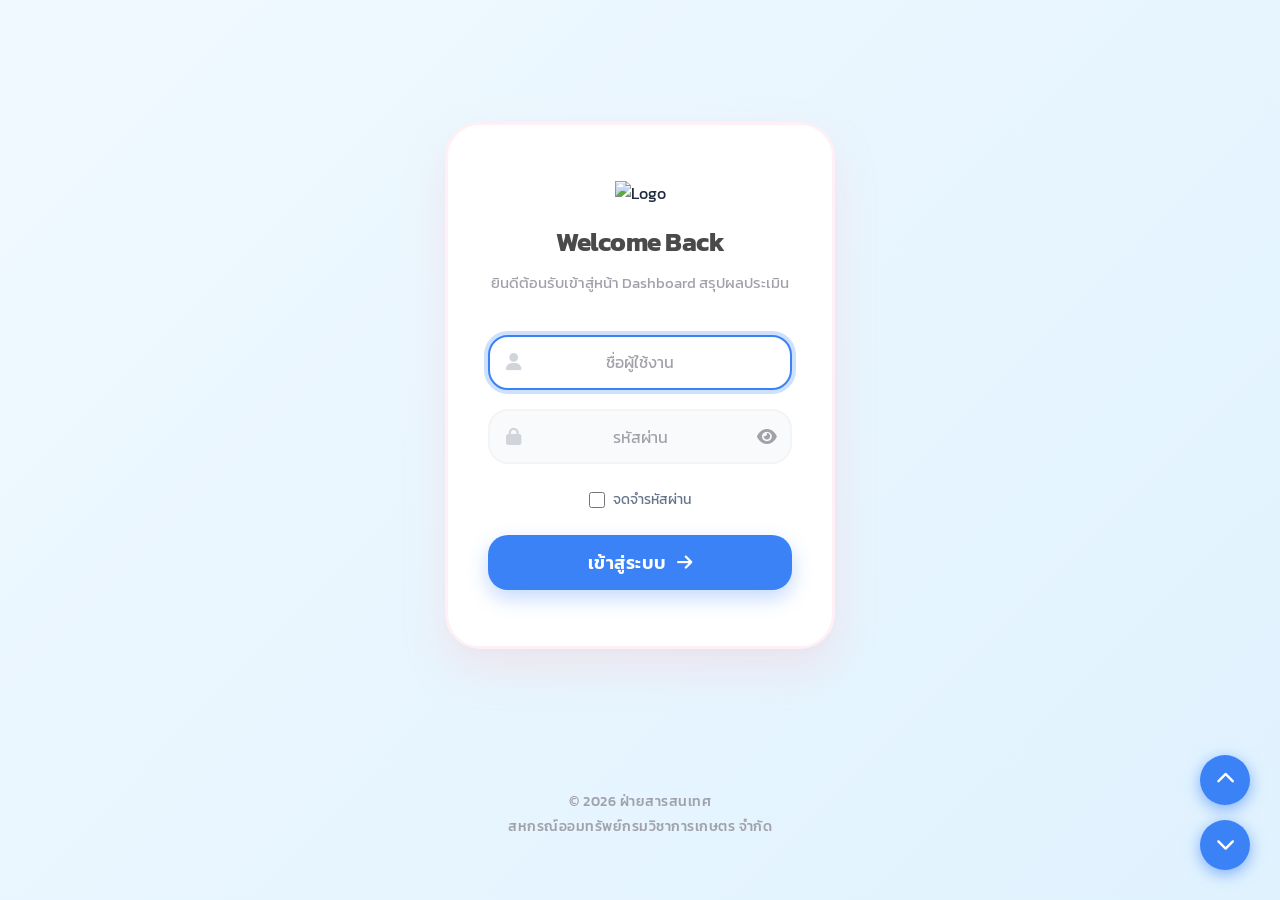
==== commit cf3338b5: "Add files via upload" ====
--- a/dashboard.html
+++ b/dashboard.html
@@ -552,7 +552,7 @@
       flex-direction: column;
       align-items: center;
       gap: 0.5rem;
-      width: 30%;
+      flex: 1; min-width: 0;
     }
 
     .stars label .emoji-icon {
@@ -2035,7 +2035,7 @@
 
         <!-- กล่องความคิดเห็นทั้งหมด -->
         <div class="dashboard-card" style="margin-top: 1.5rem; display: flex; flex-direction: column;">
-          <div class="skeleton skeleton-title" style="width: 30%;"></div>
+          <div class="skeleton skeleton-title" style="flex: 1; min-width: 0;"></div>
           <div class="skeleton skeleton-text" style="width: 50%; margin-bottom: 20px;"></div>
           <div class="comments-grid" style="flex-grow: 1;">
             <div class="skeleton skeleton-card" style="border-radius: 8px;"></div>
@@ -3142,58 +3142,89 @@
           hasAnyData = true;
         }
 
-        if (showComment) {
-          // Section 4: ข้อเสนอแนะเพิ่มเติม - แบ่งหน้าละ 10 รายการ
-          const COMMENT_PER_PAGE = 10;
-          const commentChunks = [];
-          for (let i = 0; i < allComments.length; i += COMMENT_PER_PAGE) {
-            commentChunks.push(allComments.slice(i, i + COMMENT_PER_PAGE));
-          }
-
-          commentChunks.forEach((chunk, ci) => {
-            html += `<div style="page-break-before: always; height: 1px; clear: both;"></div>`;
-            html += `<div style="margin-bottom: 5mm; padding-top: 2px;">`;
-            if (ci === 0) {
-              html += `<h2 style="font-size: 14pt; margin-bottom: 3mm; font-weight: bold;">${secNum}. ข้อเสนอแนะเพิ่มเติม</h2>`;
-            }
-            
-            html += `
-              <table style="width: 100%; border-collapse: collapse; font-size: 11pt;">
-                <thead>
-                  <tr>
-                    <th style="padding: 3mm; border: 1px solid #000; text-align: center; width: 10%;">ลำดับ</th>
-                    <th style="padding: 3mm; border: 1px solid #000; text-align: left; width: 45%;">ข้อเสนอแนะ</th>
-                    <th style="padding: 3mm; border: 1px solid #000; text-align: center; width: 25%;">เจ้าหน้าที่</th>
-                    <th style="padding: 3mm; border: 1px solid #000; text-align: center; width: 20%;">ผู้ประเมิน</th>
-                  </tr>
-                </thead>
-                <tbody>
-            `;
-
-            chunk.forEach((c, cIdx) => {
-              const absIdx = ci * COMMENT_PER_PAGE + cIdx;
-              let ratingLabel = '';
-              if (c.rating === 3) ratingLabel = '[ดีเยี่ยม]';
-              else if (c.rating === 2) ratingLabel = '[ดี]';
-              else if (c.rating === 1) ratingLabel = '[ควรปรับปรุง]';
-
-              html += `
-                <tr>
-                  <td style="padding: 3mm; border: 1px solid #000; text-align: center;">${absIdx + 1}</td>
-                  <td style="padding: 3mm; border: 1px solid #000; text-align: left;">${ratingLabel} ${escapeHtml(c.text)}</td>
-                  <td style="padding: 3mm; border: 1px solid #000; text-align: center;">${escapeHtml(c.staffName)}</td>
-                  <td style="padding: 3mm; border: 1px solid #000; text-align: center;">${escapeHtml(c.evaluator)}</td>
-                </tr>
-              `;
-            });
-
-            html += `
-                </tbody>
-              </table>
-            </div>
-            `;
-          });
-          hasAnyData = true;
+        if (showComment) {
+          const isSingleSection = filters.contentFilter === 'comment_only';
+          const pageBreakStyle = (!isSingleSection) ? 'page-break-before: always;' : 'margin-top: 5mm;';
+
+          if (allComments.length > 0) {
+            const COMMENT_PER_PAGE = 10;
+            const commentChunks = [];
+            for (let i = 0; i < allComments.length; i += COMMENT_PER_PAGE) {
+              commentChunks.push(allComments.slice(i, i + COMMENT_PER_PAGE));
+            }
+
+            commentChunks.forEach((chunk, ci) => {
+              if (ci > 0 || !isSingleSection) {
+                html += `<div style="page-break-before: always; height: 1px; clear: both;"></div>`;
+              }
+              html += `<div style="margin-bottom: 5mm; padding-top: 2px;">`;
+              if (ci === 0) {
+                html += `<h2 style="font-size: 14pt; margin-bottom: 3mm; font-weight: bold;">${secNum}. ข้อเสนอแนะเพิ่มเติม</h2>`;
+              }
+              
+              html += `
+                <table style="width: 100%; border-collapse: collapse; font-size: 11pt;">
+                  <thead>
+                    <tr>
+                      <th style="padding: 3mm; border: 1px solid #000; text-align: center; width: 10%;">ลำดับ</th>
+                      <th style="padding: 3mm; border: 1px solid #000; text-align: left; width: 45%;">ข้อเสนอแนะ</th>
+                      <th style="padding: 3mm; border: 1px solid #000; text-align: center; width: 25%;">เจ้าหน้าที่</th>
+                      <th style="padding: 3mm; border: 1px solid #000; text-align: center; width: 20%;">ผู้ประเมิน</th>
+                    </tr>
+                  </thead>
+                  <tbody>
+              `;
+
+              chunk.forEach((c, cIdx) => {
+                const absIdx = ci * COMMENT_PER_PAGE + cIdx;
+                let ratingLabel = '';
+                if (c.rating === 3) ratingLabel = '[ดีเยี่ยม]';
+                else if (c.rating === 2) ratingLabel = '[ดี]';
+                else if (c.rating === 1) ratingLabel = '[ควรปรับปรุง]';
+
+                html += `
+                  <tr>
+                    <td style="padding: 3mm; border: 1px solid #000; text-align: center;">${absIdx + 1}</td>
+                    <td style="padding: 3mm; border: 1px solid #000; text-align: left;">${ratingLabel} ${escapeHtml(c.text)}</td>
+                    <td style="padding: 3mm; border: 1px solid #000; text-align: center;">${escapeHtml(c.staffName)}</td>
+                    <td style="padding: 3mm; border: 1px solid #000; text-align: center;">${escapeHtml(c.evaluator)}</td>
+                  </tr>
+                `;
+              });
+
+              html += `
+                  </tbody>
+                </table>
+              </div>
+              `;
+            });
+          } else {
+            // กรณีไม่มีข้อเสนอแนะ ให้แสดงตารางพร้อมข้อความแจ้งชัดเจน
+            html += `
+              <div style="${pageBreakStyle} margin-bottom: 12mm;">
+                <h2 style="font-size: 14pt; margin-bottom: 3mm; font-weight: bold;">${secNum}. ข้อเสนอแนะเพิ่มเติม</h2>
+                <table style="width: 100%; border-collapse: collapse; font-size: 11pt;">
+                  <thead>
+                    <tr>
+                      <th style="padding: 3mm; border: 1px solid #000; text-align: center; width: 10%;">ลำดับ</th>
+                      <th style="padding: 3mm; border: 1px solid #000; text-align: left; width: 45%;">ข้อเสนอแนะ</th>
+                      <th style="padding: 3mm; border: 1px solid #000; text-align: center; width: 25%;">เจ้าหน้าที่</th>
+                      <th style="padding: 3mm; border: 1px solid #000; text-align: center; width: 20%;">ผู้ประเมิน</th>
+                    </tr>
+                  </thead>
+                  <tbody>
+                    <tr>
+                      <td colspan="4" style="padding: 8mm 3mm; border: 1px solid #000; text-align: center; color: #64748b; font-size: 12pt;">
+                        <i class="far fa-comment-dots" style="font-size: 1.5rem; display: block; margin-bottom: 6px; color: #94a3b8;"></i>
+                        ไม่มีข้อเสนอแนะเพิ่มเติมในช่วงเวลานี้
+                      </td>
+                    </tr>
+                  </tbody>
+                </table>
+              </div>
+            `;
+          }
+          hasAnyData = true;
         }
 
         if (!hasAnyData) {
@@ -3530,19 +3561,19 @@
           html: `
             ${avatarHtml}
             <div style="display: flex; justify-content: space-around; background: linear-gradient(145deg, #ffffff, #f1f5f9); padding: 15px; border-radius: 12px; margin-bottom: 15px; border: 1px solid #e2e8f0; box-shadow: 0 2px 4px rgba(0,0,0,0.05);">
-              <div style="text-align: center; width: 30%;">
+              <div style="text-align: center; flex: 1; min-width: 0;">
                 <div style="font-size: 1.8rem; font-weight: bold; color: #388E3C;">${data.excellent}</div>
-                <div style="font-size: 0.85rem; color: #64748b; font-weight: 500;">😄 ดีมาก</div>
+                <div style="font-size: 0.85rem; color: #64748b; font-weight: 500; white-space: nowrap;">😄 ดีมาก</div>
               </div>
               <div style="border-right: 1px solid #cbd5e1;"></div>
-              <div style="text-align: center; width: 30%;">
-                <div style="font-size: 1.8rem; font-weight: bold; color: #F57C00;">${data.good}</div>
-                <div style="font-size: 0.85rem; color: #64748b; font-weight: 500;">😐 ปานกลาง</div>
+              <div style="text-align: center; flex: 1; min-width: 0;">
+                <div style="font-size: 1.8rem; font-weight: bold; color: #F57C00;">${data.good}</div>
+                <div style="font-size: 0.85rem; color: #64748b; font-weight: 500; white-space: nowrap;">😐 ปานกลาง</div>
               </div>
               <div style="border-right: 1px solid #cbd5e1;"></div>
-              <div style="text-align: center; width: 30%;">
+              <div style="text-align: center; flex: 1; min-width: 0;">
                 <div style="font-size: 1.8rem; font-weight: bold; color: #D32F2F;">${data.poor}</div>
-                <div style="font-size: 0.85rem; color: #64748b; font-weight: 500;">😞 ปรับปรุง</div>
+                <div style="font-size: 0.85rem; color: #64748b; font-weight: 500; white-space: nowrap;">😞 ปรับปรุง</div>
               </div>
             </div>
             ${commentsHtml}
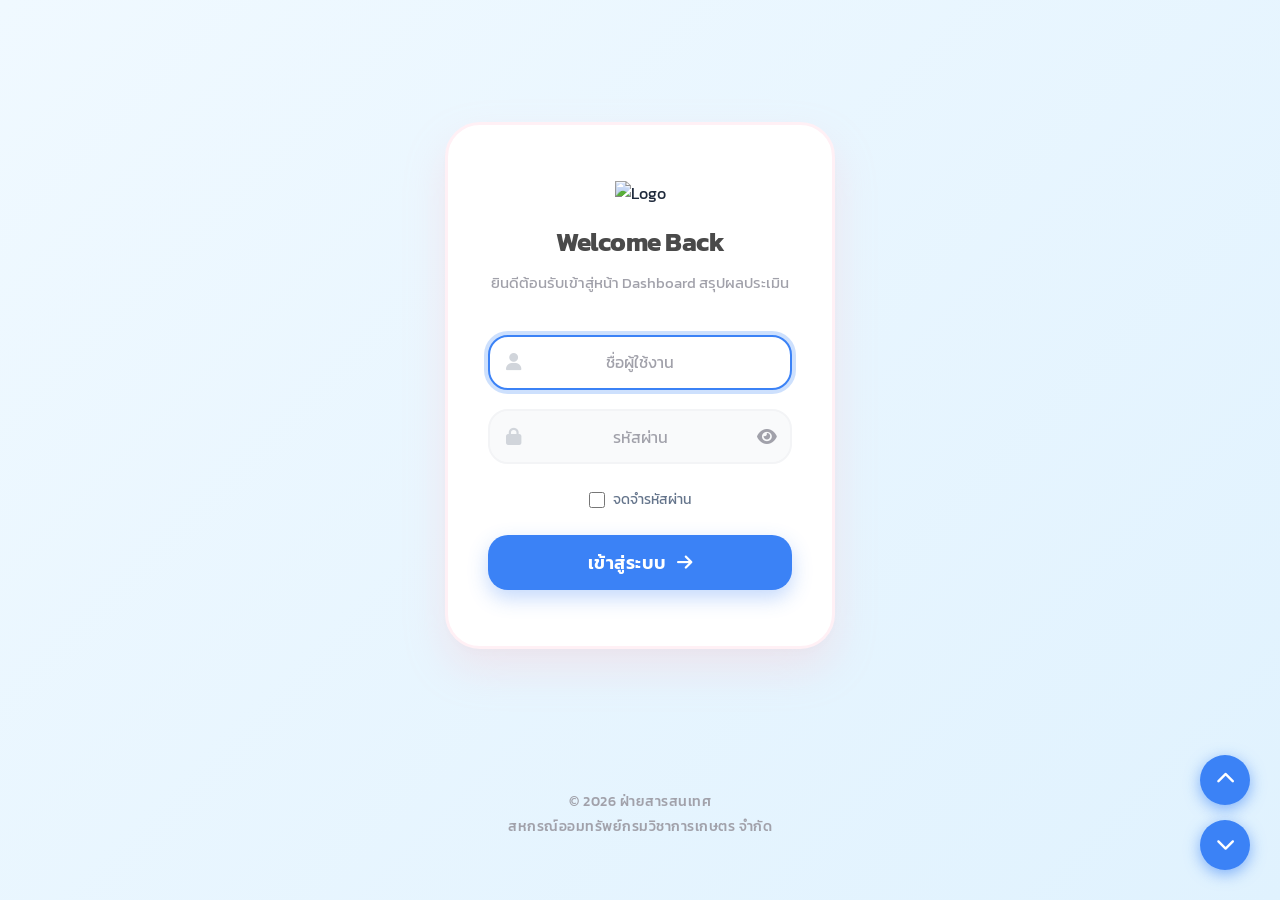
==== commit 44cb6feb: "Add files via upload" ====
--- a/dashboard.html
+++ b/dashboard.html
@@ -1,4 +1,4 @@
-﻿<!DOCTYPE html>
+<!DOCTYPE html>
 <html>
 
 <head>
@@ -552,7 +552,7 @@
       flex-direction: column;
       align-items: center;
       gap: 0.5rem;
-      flex: 1; min-width: 0;
+      width: 30%;
     }
 
     .stars label .emoji-icon {
@@ -2035,7 +2035,7 @@
 
         <!-- กล่องความคิดเห็นทั้งหมด -->
         <div class="dashboard-card" style="margin-top: 1.5rem; display: flex; flex-direction: column;">
-          <div class="skeleton skeleton-title" style="flex: 1; min-width: 0;"></div>
+          <div class="skeleton skeleton-title" style="width: 30%;"></div>
           <div class="skeleton skeleton-text" style="width: 50%; margin-bottom: 20px;"></div>
           <div class="comments-grid" style="flex-grow: 1;">
             <div class="skeleton skeleton-card" style="border-radius: 8px;"></div>
@@ -2153,18 +2153,7 @@
         <!-- Left: Filters and Options (Original Style) -->
         <div class="dashboard-card" style="display: flex; flex-direction: column; overflow-y: auto; padding: 20px; height: 100%;">
           <style>
-            .print-tab-grid { display: grid; grid-template-columns: 1fr 1.1fr 1.1fr; gap: 20px; }
-            
-            /* Content Check Cards */
-            .content-check-card { display: block; margin-bottom: 6px; }
-            .content-check-card input { display: none; }
-            .content-check-card .card-content { display: flex; align-items: center; padding: 8px 12px; border: 1px solid #e2e8f0; border-radius: 8px; background: #ffffff; cursor: pointer; transition: all 0.2s ease; }
-            .content-check-card:hover .card-content { background: #f0fdf4; border-color: #86efac; }
-            .content-check-card input:checked + .card-content { border-color: #10b981; background: #f0fdf4; }
-            .content-check-card .icon { display: flex; align-items: center; justify-content: center; width: 26px; height: 26px; border-radius: 50%; background: #f1f5f9; color: #94a3b8; font-size: 0.85rem; margin-right: 12px; transition: all 0.2s ease; }
-            .content-check-card input:checked + .card-content .icon { background: #10b981; color: #ffffff; }
-            .content-check-card .title { font-weight: 400; color: #475569; font-size: 0.88rem; flex: 1; }
-            .content-check-card input:checked + .card-content .title { font-weight: 500; color: #166534; }
+            .print-tab-grid { display: grid; grid-template-columns: 1fr 1fr; gap: 30px; }
             .print-tab-col { display: flex; flex-direction: column; gap: 20px; }
             .print-tab-col h3 { font-size: 1.05rem; font-weight: 600; color: #1e293b; margin-bottom: 12px; display: flex; align-items: center; margin-top: 0; }
             .print-tab-col h3 i { color: #3b82f6; margin-right: 8px; font-size: 1.1rem; }
@@ -2279,46 +2268,6 @@
               </div>
             </div>
             <div class="print-tab-col">
-              <h3><i class="fas fa-layer-group"></i> ประเภทรายงาน (Report Type)</h3>
-              <div style="display: flex; flex-direction: column; gap: 0; margin-bottom: 5px;">
-                <label class="content-check-card">
-                  <input type="radio" name="printContentFilterTab" value="all" checked>
-                  <div class="card-content">
-                    <span class="icon"><i class="fas fa-file-alt"></i></span>
-                    <span class="title">รายงานทั้งหมด <span style="font-size: 0.78rem; color: #64748b; margin-left: 6px;">(ครบทุกส่วน)</span></span>
-                  </div>
-                </label>
-                <label class="content-check-card">
-                  <input type="radio" name="printContentFilterTab" value="overview_only">
-                  <div class="card-content">
-                    <span class="icon"><i class="fas fa-chart-pie"></i></span>
-                    <span class="title">เฉพาะ ภาพรวมสถิติการประเมิน</span>
-                  </div>
-                </label>
-                <label class="content-check-card">
-                  <input type="radio" name="printContentFilterTab" value="score_only">
-                  <div class="card-content">
-                    <span class="icon"><i class="fas fa-user-check"></i></span>
-                    <span class="title">เฉพาะ คะแนนรายบุคคล</span>
-                  </div>
-                </label>
-                <label class="content-check-card">
-                  <input type="radio" name="printContentFilterTab" value="trend_only">
-                  <div class="card-content">
-                    <span class="icon"><i class="fas fa-chart-line"></i></span>
-                    <span class="title">เฉพาะ แนวโน้มความพึงพอใจรายวัน</span>
-                  </div>
-                </label>
-                <label class="content-check-card">
-                  <input type="radio" name="printContentFilterTab" value="comment_only">
-                  <div class="card-content">
-                    <span class="icon"><i class="fas fa-comments"></i></span>
-                    <span class="title">เฉพาะ ข้อเสนอแนะเพิ่มเติม</span>
-                  </div>
-                </label>
-              </div>
-            </div>
-            <div class="print-tab-col">
               <h3><i class="fas fa-user-tie"></i> เลือกเจ้าหน้าที่ (Staff)</h3>
               <div id="printStaffFiltersTabContainer" class="staff-scroll"></div>
             </div>
@@ -2831,57 +2780,58 @@
           return;
         }
 
-        let contentRadio = document.querySelector('input[name="printContentFilterTab"]:checked');
-        let selectedContent = contentRadio ? contentRadio.value : 'all';
-
         // Set global filters so that generateReportHtml uses them
         window.printFilters = {
           dateRange: selectedDate,
           staffFilter: selectedStaff,
-          contentFilter: selectedContent
+          contentFilter: 'all'
         };
 
         document.getElementById('pdfPreviewPlaceholder').style.display = 'block';
-        document.getElementById('pdfPreviewPlaceholder').innerHTML = '<i class="fas fa-circle-notch fa-spin" style="font-size: 3rem; color: #f1f5f9; margin-bottom: 15px;"></i><p style="font-size: 1.1rem; color: #f1f5f9;">กำลังดึงและประมวลผลตัวอย่างเอกสาร...</p>';
+        document.getElementById('pdfPreviewPlaceholder').innerHTML = '<i class="fas fa-circle-notch fa-spin" style="font-size: 3rem; color: #f1f5f9; margin-bottom: 15px;"></i><p style="font-size: 1.1rem; color: #f1f5f9;">กำลังประมวลผลตัวอย่างเอกสาร...</p>';
         document.getElementById('pdfPreviewContent').style.display = 'none';
         document.getElementById('btnDownloadPdfTab').style.display = 'none';
 
-        // ดึงข้อมูลตามช่วงวันที่ที่เลือก (ถ้าไม่ตรงกับข้อมูลเดิม)
-        const fetchPromise = (selectedDate !== currentDateFilter)
-          ? callGasApiDashboard('getDashboardData', { sessionToken: sessionToken, dateFilter: selectedDate })
-          : Promise.resolve(window.lastDashboardData);
-
-        fetchPromise.then(function(res) {
-          if (res && res.success) {
-            window.lastDashboardData = res;
+        setTimeout(() => {
+          // Generate the original styled HTML string using the existing function
+          let htmlContent = generateReportHtml();
+          
+          if (!htmlContent) {
+             document.getElementById('pdfPreviewPlaceholder').innerHTML = 'ไม่มีข้อมูล';
+             return;
           }
-          renderPdfPreviewHtml();
-        }).catch(function(err) {
-          renderPdfPreviewHtml();
-        });
+          
+          window.currentPdfHtmlContent = htmlContent;
+          
+          const opt = {
+            margin: 10,
+            filename: 'report.pdf',
+            image: { type: 'jpeg', quality: 0.98 },
+            html2canvas: { scale: 1.5, useCORS: true, logging: false },
+            jsPDF: { unit: 'mm', format: 'a4', orientation: 'portrait' }
+          };
+          
+          // Use html2pdf to generate an Image of the PDF for preview
+          html2pdf().set(opt).from(htmlContent).toImg().get('img').then(function (img) {
+            img.style.width = '100%';
+            img.style.height = 'auto';
+            img.style.display = 'block';
+            
+            const previewContent = document.getElementById('pdfPreviewContent');
+            previewContent.innerHTML = '';
+            previewContent.appendChild(img);
+            
+            document.getElementById('pdfPreviewPlaceholder').style.display = 'none';
+            previewContent.style.display = 'block';
+            
+            document.getElementById('btnDownloadPdfTab').style.display = 'inline-block';
+          }).catch(function(err) {
+            document.getElementById('pdfPreviewPlaceholder').innerHTML = '<i class="fas fa-exclamation-triangle" style="font-size: 3rem; color: #ef4444; margin-bottom: 10px;"></i><p>เกิดข้อผิดพลาดในการสร้างตัวอย่าง</p>';
+            console.error(err);
+          });
+        }, 100);
       }
-
-      function renderPdfPreviewHtml() {
-        let htmlContent = generateReportHtml();
-        if (!htmlContent) {
-          document.getElementById('pdfPreviewPlaceholder').innerHTML = '<i class="fas fa-info-circle" style="font-size: 3rem; color: #cbd5e1; margin-bottom: 10px;"></i><p>ไม่มีข้อมูลสำหรับการออกรายงาน</p>';
-          return;
-        }
-
-        window.currentPdfHtmlContent = htmlContent;
-
-        const previewContent = document.getElementById('pdfPreviewContent');
-        previewContent.innerHTML = htmlContent;
-        previewContent.style.display = 'block';
-        previewContent.style.background = '#ffffff';
-        previewContent.style.padding = '0';
-        previewContent.style.boxShadow = '0 10px 25px rgba(0,0,0,0.2)';
-        previewContent.style.borderRadius = '4px';
-
-        document.getElementById('pdfPreviewPlaceholder').style.display = 'none';
-        document.getElementById('btnDownloadPdfTab').style.display = 'inline-block';
-      }
-
+      
       function downloadPreviewPdf() {
         if (window.currentPdfHtmlContent) {
           const btn = document.getElementById('btnDownloadPdfTab');
@@ -2891,34 +2841,19 @@
 
           const opt = {
             margin: 10,
-            filename: 'รายงานสรุปผลการประเมิน_' + new Date().getTime() + '.pdf',
+            filename: 'report_' + new Date().getTime() + '.pdf',
             image: { type: 'jpeg', quality: 0.98 },
             html2canvas: { scale: 2, useCORS: true, logging: false },
             jsPDF: { unit: 'mm', format: 'a4', orientation: 'portrait' }
           };
-
-          const element = document.getElementById('reportContainer');
-          if (element) {
-            html2pdf().set(opt).from(element).save().then(() => {
-              btn.innerHTML = originalHTML;
-              btn.disabled = false;
-            }).catch(err => {
-              console.warn('html2pdf fallback to window.print():', err);
-              btn.innerHTML = originalHTML;
-              btn.disabled = false;
-              window.print();
-            });
-          } else {
-            html2pdf().set(opt).from(window.currentPdfHtmlContent).save().then(() => {
-              btn.innerHTML = originalHTML;
-              btn.disabled = false;
-            }).catch(() => {
-              btn.innerHTML = originalHTML;
-              btn.disabled = false;
-            });
-          }
+          
+          html2pdf().set(opt).from(window.currentPdfHtmlContent).save().then(() => {
+            btn.innerHTML = originalHTML;
+            btn.disabled = false;
+          });
         }
       }
+
 function generateReportHtml() {
         const data = window.lastDashboardData;
         if (!data || !data.success) return '';
@@ -2929,7 +2864,7 @@
         const showScoreTable = filters.contentFilter === 'all' || filters.contentFilter === 'score_only';
         const showTrend = filters.contentFilter === 'all' || filters.contentFilter === 'trend_only';
         const showComment = filters.contentFilter === 'all' || filters.contentFilter === 'comment_only';
-        const showOverview = filters.contentFilter === 'all' || filters.contentFilter === 'overview_only';
+        const showOverview = showScoreTable || showTrend; // Show overview if either score or trend is requested
 
         let dateText = 'ข้อมูลทั้งหมด';
         if (filters.dateRange === 'today') dateText = 'เฉพาะวันนี้';
@@ -3093,7 +3028,7 @@
           hasAnyData = true;
         }
 
-        if (showTrend) {
+        if (showTrend && data.trendData && data.trendData.labels && data.trendData.labels.length > 0) {
           // Section 3: แนวโน้มความพึงพอใจรายวัน
           html += `
             <div style="margin-bottom: 12mm; page-break-before: always;">
@@ -3110,31 +3045,22 @@
                 <tbody>
           `;
 
-          const hasTrendData = data && data.trendData && Array.isArray(data.trendData.labels) && data.trendData.labels.length > 0;
-          if (hasTrendData) {
-            for (let i = 0; i < data.trendData.labels.length; i++) {
-              const label = data.trendData.labels[i];
-              const e = (data.trendData.excellent && data.trendData.excellent[i]) || 0;
-              const g = (data.trendData.good && data.trendData.good[i]) || 0;
-              const p = (data.trendData.poor && data.trendData.poor[i]) || 0;
-              html += `
-                    <tr>
-                      <td style="padding: 3mm; border: 1px solid #000; text-align: center;">${label}</td>
-                      <td style="padding: 3mm; border: 1px solid #000;">${e}</td>
-                      <td style="padding: 3mm; border: 1px solid #000;">${g}</td>
-                      <td style="padding: 3mm; border: 1px solid #000;">${p}</td>
-                    </tr>
-              `;
-            }
-          } else {
-            html += `
-                  <tr>
-                    <td colspan="4" style="padding: 3mm; border: 1px solid #000; text-align: center; color: #64748b;">ไม่มีข้อมูลแนวโน้มความพึงพอใจในช่วงเวลานี้</td>
-                  </tr>
-            `;
-          }
-
-          html += `
+          for (let i = 0; i < data.trendData.labels.length; i++) {
+            const label = data.trendData.labels[i];
+            const e = data.trendData.excellent[i] || 0;
+            const g = data.trendData.good[i] || 0;
+            const p = data.trendData.poor[i] || 0;
+            html += `
+                  <tr>
+                    <td style="padding: 3mm; border: 1px solid #000; text-align: center;">${label}</td>
+                    <td style="padding: 3mm; border: 1px solid #000;">${e}</td>
+                    <td style="padding: 3mm; border: 1px solid #000;">${g}</td>
+                    <td style="padding: 3mm; border: 1px solid #000;">${p}</td>
+                  </tr>
+            `;
+          }
+
+          html += `
                 </tbody>
               </table>
             </div>
@@ -3142,89 +3068,58 @@
           hasAnyData = true;
         }
 
-        if (showComment) {
-          const isSingleSection = filters.contentFilter === 'comment_only';
-          const pageBreakStyle = (!isSingleSection) ? 'page-break-before: always;' : 'margin-top: 5mm;';
-
-          if (allComments.length > 0) {
-            const COMMENT_PER_PAGE = 10;
-            const commentChunks = [];
-            for (let i = 0; i < allComments.length; i += COMMENT_PER_PAGE) {
-              commentChunks.push(allComments.slice(i, i + COMMENT_PER_PAGE));
-            }
-
-            commentChunks.forEach((chunk, ci) => {
-              if (ci > 0 || !isSingleSection) {
-                html += `<div style="page-break-before: always; height: 1px; clear: both;"></div>`;
-              }
-              html += `<div style="margin-bottom: 5mm; padding-top: 2px;">`;
-              if (ci === 0) {
-                html += `<h2 style="font-size: 14pt; margin-bottom: 3mm; font-weight: bold;">${secNum}. ข้อเสนอแนะเพิ่มเติม</h2>`;
-              }
-              
-              html += `
-                <table style="width: 100%; border-collapse: collapse; font-size: 11pt;">
-                  <thead>
-                    <tr>
-                      <th style="padding: 3mm; border: 1px solid #000; text-align: center; width: 10%;">ลำดับ</th>
-                      <th style="padding: 3mm; border: 1px solid #000; text-align: left; width: 45%;">ข้อเสนอแนะ</th>
-                      <th style="padding: 3mm; border: 1px solid #000; text-align: center; width: 25%;">เจ้าหน้าที่</th>
-                      <th style="padding: 3mm; border: 1px solid #000; text-align: center; width: 20%;">ผู้ประเมิน</th>
-                    </tr>
-                  </thead>
-                  <tbody>
-              `;
-
-              chunk.forEach((c, cIdx) => {
-                const absIdx = ci * COMMENT_PER_PAGE + cIdx;
-                let ratingLabel = '';
-                if (c.rating === 3) ratingLabel = '[ดีเยี่ยม]';
-                else if (c.rating === 2) ratingLabel = '[ดี]';
-                else if (c.rating === 1) ratingLabel = '[ควรปรับปรุง]';
-
-                html += `
-                  <tr>
-                    <td style="padding: 3mm; border: 1px solid #000; text-align: center;">${absIdx + 1}</td>
-                    <td style="padding: 3mm; border: 1px solid #000; text-align: left;">${ratingLabel} ${escapeHtml(c.text)}</td>
-                    <td style="padding: 3mm; border: 1px solid #000; text-align: center;">${escapeHtml(c.staffName)}</td>
-                    <td style="padding: 3mm; border: 1px solid #000; text-align: center;">${escapeHtml(c.evaluator)}</td>
-                  </tr>
-                `;
-              });
-
-              html += `
-                  </tbody>
-                </table>
-              </div>
-              `;
-            });
-          } else {
-            // กรณีไม่มีข้อเสนอแนะ ให้แสดงตารางพร้อมข้อความแจ้งชัดเจน
-            html += `
-              <div style="${pageBreakStyle} margin-bottom: 12mm;">
-                <h2 style="font-size: 14pt; margin-bottom: 3mm; font-weight: bold;">${secNum}. ข้อเสนอแนะเพิ่มเติม</h2>
-                <table style="width: 100%; border-collapse: collapse; font-size: 11pt;">
-                  <thead>
-                    <tr>
-                      <th style="padding: 3mm; border: 1px solid #000; text-align: center; width: 10%;">ลำดับ</th>
-                      <th style="padding: 3mm; border: 1px solid #000; text-align: left; width: 45%;">ข้อเสนอแนะ</th>
-                      <th style="padding: 3mm; border: 1px solid #000; text-align: center; width: 25%;">เจ้าหน้าที่</th>
-                      <th style="padding: 3mm; border: 1px solid #000; text-align: center; width: 20%;">ผู้ประเมิน</th>
-                    </tr>
-                  </thead>
-                  <tbody>
-                    <tr>
-                      <td colspan="4" style="padding: 8mm 3mm; border: 1px solid #000; text-align: center; color: #64748b; font-size: 12pt;">
-                        <i class="far fa-comment-dots" style="font-size: 1.5rem; display: block; margin-bottom: 6px; color: #94a3b8;"></i>
-                        ไม่มีข้อเสนอแนะเพิ่มเติมในช่วงเวลานี้
-                      </td>
-                    </tr>
-                  </tbody>
-                </table>
-              </div>
-            `;
-          }
-          hasAnyData = true;
+        if (showComment && allComments.length > 0) {
+          // Section 4: ข้อเสนอแนะเพิ่มเติม - แบ่งหน้าละ 10 รายการ
+          const COMMENT_PER_PAGE = 10;
+          const commentChunks = [];
+          for (let i = 0; i < allComments.length; i += COMMENT_PER_PAGE) {
+            commentChunks.push(allComments.slice(i, i + COMMENT_PER_PAGE));
+          }
+
+          commentChunks.forEach((chunk, ci) => {
+            html += `<div style="page-break-before: always; height: 1px; clear: both;"></div>`;
+            html += `<div style="margin-bottom: 5mm; padding-top: 2px;">`;
+            if (ci === 0) {
+              html += `<h2 style="font-size: 14pt; margin-bottom: 3mm; font-weight: bold;">${secNum}. ข้อเสนอแนะเพิ่มเติม</h2>`;
+            }
+            
+            html += `
+              <table style="width: 100%; border-collapse: collapse; font-size: 11pt;">
+                <thead>
+                  <tr>
+                    <th style="padding: 3mm; border: 1px solid #000; text-align: center; width: 10%;">ลำดับ</th>
+                    <th style="padding: 3mm; border: 1px solid #000; text-align: left; width: 45%;">ข้อเสนอแนะ</th>
+                    <th style="padding: 3mm; border: 1px solid #000; text-align: center; width: 25%;">เจ้าหน้าที่</th>
+                    <th style="padding: 3mm; border: 1px solid #000; text-align: center; width: 20%;">ผู้ประเมิน</th>
+                  </tr>
+                </thead>
+                <tbody>
+            `;
+
+            chunk.forEach((c, cIdx) => {
+              const absIdx = ci * COMMENT_PER_PAGE + cIdx;
+              let ratingLabel = '';
+              if (c.rating === 3) ratingLabel = '[ดีเยี่ยม]';
+              else if (c.rating === 2) ratingLabel = '[ดี]';
+              else if (c.rating === 1) ratingLabel = '[ควรปรับปรุง]';
+
+              html += `
+                <tr>
+                  <td style="padding: 3mm; border: 1px solid #000; text-align: center;">${absIdx + 1}</td>
+                  <td style="padding: 3mm; border: 1px solid #000; text-align: left;">${ratingLabel} ${escapeHtml(c.text)}</td>
+                  <td style="padding: 3mm; border: 1px solid #000; text-align: center;">${escapeHtml(c.staffName)}</td>
+                  <td style="padding: 3mm; border: 1px solid #000; text-align: center;">${escapeHtml(c.evaluator)}</td>
+                </tr>
+              `;
+            });
+
+            html += `
+                </tbody>
+              </table>
+            </div>
+            `;
+          });
+          hasAnyData = true;
         }
 
         if (!hasAnyData) {
@@ -3561,19 +3456,19 @@
           html: `
             ${avatarHtml}
             <div style="display: flex; justify-content: space-around; background: linear-gradient(145deg, #ffffff, #f1f5f9); padding: 15px; border-radius: 12px; margin-bottom: 15px; border: 1px solid #e2e8f0; box-shadow: 0 2px 4px rgba(0,0,0,0.05);">
-              <div style="text-align: center; flex: 1; min-width: 0;">
+              <div style="text-align: center; width: 30%;">
                 <div style="font-size: 1.8rem; font-weight: bold; color: #388E3C;">${data.excellent}</div>
-                <div style="font-size: 0.85rem; color: #64748b; font-weight: 500; white-space: nowrap;">😄 ดีมาก</div>
+                <div style="font-size: 0.85rem; color: #64748b; font-weight: 500;">😄 ดีมาก</div>
               </div>
               <div style="border-right: 1px solid #cbd5e1;"></div>
-              <div style="text-align: center; flex: 1; min-width: 0;">
-                <div style="font-size: 1.8rem; font-weight: bold; color: #F57C00;">${data.good}</div>
-                <div style="font-size: 0.85rem; color: #64748b; font-weight: 500; white-space: nowrap;">😐 ปานกลาง</div>
+              <div style="text-align: center; width: 30%;">
+                <div style="font-size: 1.8rem; font-weight: bold; color: #F57C00;">${data.good}</div>
+                <div style="font-size: 0.85rem; color: #64748b; font-weight: 500;">😐 ปานกลาง</div>
               </div>
               <div style="border-right: 1px solid #cbd5e1;"></div>
-              <div style="text-align: center; flex: 1; min-width: 0;">
+              <div style="text-align: center; width: 30%;">
                 <div style="font-size: 1.8rem; font-weight: bold; color: #D32F2F;">${data.poor}</div>
-                <div style="font-size: 0.85rem; color: #64748b; font-weight: 500; white-space: nowrap;">😞 ปรับปรุง</div>
+                <div style="font-size: 0.85rem; color: #64748b; font-weight: 500;">😞 ปรับปรุง</div>
               </div>
             </div>
             ${commentsHtml}
@@ -4266,7 +4161,7 @@
           return;
         }
 
-        const targetUrl = 'https://liff.line.me/2011164567-UjK6uTMI?counter=' + staff.id;
+        const targetUrl = adminWebAppUrl + '?counter=' + staff.id;
         const qrApiUrl = 'https://api.qrserver.com/v1/create-qr-code/?size=200x200&data=' + encodeURIComponent(targetUrl);
 
         const canvas = document.getElementById('qrCanvas');
@@ -4400,4 +4295,4 @@
     </div>
 </body>
 
-</html>
+</html>
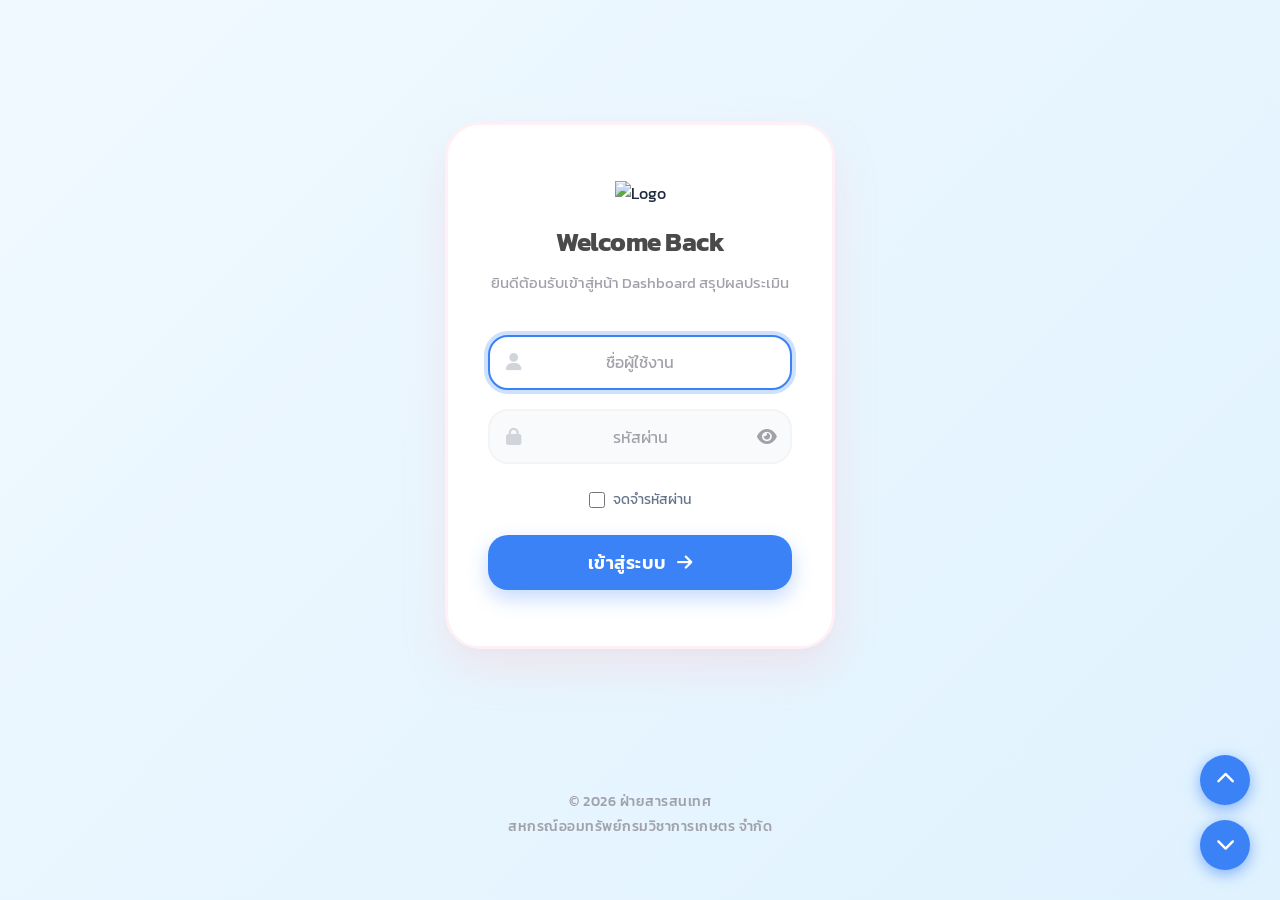
==== commit 936538cf: "Add files via upload" ====
--- a/dashboard.html
+++ b/dashboard.html
@@ -552,7 +552,7 @@
       flex-direction: column;
       align-items: center;
       gap: 0.5rem;
-      width: 30%;
+      flex: 1; min-width: 0;
     }
 
     .stars label .emoji-icon {
@@ -2035,7 +2035,7 @@
 
         <!-- กล่องความคิดเห็นทั้งหมด -->
         <div class="dashboard-card" style="margin-top: 1.5rem; display: flex; flex-direction: column;">
-          <div class="skeleton skeleton-title" style="width: 30%;"></div>
+          <div class="skeleton skeleton-title" style="flex: 1; min-width: 0;"></div>
           <div class="skeleton skeleton-text" style="width: 50%; margin-bottom: 20px;"></div>
           <div class="comments-grid" style="flex-grow: 1;">
             <div class="skeleton skeleton-card" style="border-radius: 8px;"></div>
@@ -2153,7 +2153,18 @@
         <!-- Left: Filters and Options (Original Style) -->
         <div class="dashboard-card" style="display: flex; flex-direction: column; overflow-y: auto; padding: 20px; height: 100%;">
           <style>
-            .print-tab-grid { display: grid; grid-template-columns: 1fr 1fr; gap: 30px; }
+            .print-tab-grid { display: grid; grid-template-columns: 1fr 1.1fr 1.1fr; gap: 20px; }
+            
+            /* Content Check Cards */
+            .content-check-card { display: block; margin-bottom: 6px; }
+            .content-check-card input { display: none; }
+            .content-check-card .card-content { display: flex; align-items: center; padding: 8px 12px; border: 1px solid #e2e8f0; border-radius: 8px; background: #ffffff; cursor: pointer; transition: all 0.2s ease; }
+            .content-check-card:hover .card-content { background: #f0fdf4; border-color: #86efac; }
+            .content-check-card input:checked + .card-content { border-color: #10b981; background: #f0fdf4; }
+            .content-check-card .icon { display: flex; align-items: center; justify-content: center; width: 26px; height: 26px; border-radius: 50%; background: #f1f5f9; color: #94a3b8; font-size: 0.85rem; margin-right: 12px; transition: all 0.2s ease; }
+            .content-check-card input:checked + .card-content .icon { background: #10b981; color: #ffffff; }
+            .content-check-card .title { font-weight: 400; color: #475569; font-size: 0.88rem; flex: 1; }
+            .content-check-card input:checked + .card-content .title { font-weight: 500; color: #166534; }
             .print-tab-col { display: flex; flex-direction: column; gap: 20px; }
             .print-tab-col h3 { font-size: 1.05rem; font-weight: 600; color: #1e293b; margin-bottom: 12px; display: flex; align-items: center; margin-top: 0; }
             .print-tab-col h3 i { color: #3b82f6; margin-right: 8px; font-size: 1.1rem; }
@@ -2268,6 +2279,46 @@
               </div>
             </div>
             <div class="print-tab-col">
+              <h3><i class="fas fa-layer-group"></i> ประเภทรายงาน (Report Type)</h3>
+              <div style="display: flex; flex-direction: column; gap: 0; margin-bottom: 5px;">
+                <label class="content-check-card">
+                  <input type="radio" name="printContentFilterTab" value="all" checked>
+                  <div class="card-content">
+                    <span class="icon"><i class="fas fa-file-alt"></i></span>
+                    <span class="title">รายงานทั้งหมด <span style="font-size: 0.78rem; color: #64748b; margin-left: 6px;">(ครบทุกส่วน)</span></span>
+                  </div>
+                </label>
+                <label class="content-check-card">
+                  <input type="radio" name="printContentFilterTab" value="overview_only">
+                  <div class="card-content">
+                    <span class="icon"><i class="fas fa-chart-pie"></i></span>
+                    <span class="title">เฉพาะ ภาพรวมสถิติการประเมิน</span>
+                  </div>
+                </label>
+                <label class="content-check-card">
+                  <input type="radio" name="printContentFilterTab" value="score_only">
+                  <div class="card-content">
+                    <span class="icon"><i class="fas fa-user-check"></i></span>
+                    <span class="title">เฉพาะ คะแนนรายบุคคล</span>
+                  </div>
+                </label>
+                <label class="content-check-card">
+                  <input type="radio" name="printContentFilterTab" value="trend_only">
+                  <div class="card-content">
+                    <span class="icon"><i class="fas fa-chart-line"></i></span>
+                    <span class="title">เฉพาะ แนวโน้มความพึงพอใจรายวัน</span>
+                  </div>
+                </label>
+                <label class="content-check-card">
+                  <input type="radio" name="printContentFilterTab" value="comment_only">
+                  <div class="card-content">
+                    <span class="icon"><i class="fas fa-comments"></i></span>
+                    <span class="title">เฉพาะ ข้อเสนอแนะเพิ่มเติม</span>
+                  </div>
+                </label>
+              </div>
+            </div>
+            <div class="print-tab-col">
               <h3><i class="fas fa-user-tie"></i> เลือกเจ้าหน้าที่ (Staff)</h3>
               <div id="printStaffFiltersTabContainer" class="staff-scroll"></div>
             </div>
@@ -2376,10 +2427,19 @@
         </div>
 
         <!-- ฝ่าย -->
-        <div style="margin-bottom: 1.5rem;">
+        <div style="margin-bottom: 1rem;">
           <label
             style="display: block; margin-bottom: 0.3rem; color: #6b7280; font-size: 0.85rem; font-weight: 600;">ฝ่าย</label>
           <input type="text" id="editDept"
+            style="width: 100%; padding: 0.7rem 1rem; border: 2px solid #e5e7eb; border-radius: 12px; font-size: 0.95rem; font-family: 'Kanit', sans-serif; outline: none; transition: border 0.2s;"
+            onfocus="this.style.borderColor='#667eea'" onblur="this.style.borderColor='#e5e7eb'">
+        </div>
+
+        <!-- เคาท์เตอร์ -->
+        <div style="margin-bottom: 1.5rem;">
+          <label
+            style="display: block; margin-bottom: 0.3rem; color: #6b7280; font-size: 0.85rem; font-weight: 600;">เคาท์เตอร์</label>
+          <input type="text" id="editCounter" placeholder="เช่น เคาท์เตอร์ที่ 1"
             style="width: 100%; padding: 0.7rem 1rem; border: 2px solid #e5e7eb; border-radius: 12px; font-size: 0.95rem; font-family: 'Kanit', sans-serif; outline: none; transition: border 0.2s;"
             onfocus="this.style.borderColor='#667eea'" onblur="this.style.borderColor='#e5e7eb'">
         </div>
@@ -2780,58 +2840,57 @@
           return;
         }
 
+        let contentRadio = document.querySelector('input[name="printContentFilterTab"]:checked');
+        let selectedContent = contentRadio ? contentRadio.value : 'all';
+
         // Set global filters so that generateReportHtml uses them
         window.printFilters = {
           dateRange: selectedDate,
           staffFilter: selectedStaff,
-          contentFilter: 'all'
+          contentFilter: selectedContent
         };
 
         document.getElementById('pdfPreviewPlaceholder').style.display = 'block';
-        document.getElementById('pdfPreviewPlaceholder').innerHTML = '<i class="fas fa-circle-notch fa-spin" style="font-size: 3rem; color: #f1f5f9; margin-bottom: 15px;"></i><p style="font-size: 1.1rem; color: #f1f5f9;">กำลังประมวลผลตัวอย่างเอกสาร...</p>';
+        document.getElementById('pdfPreviewPlaceholder').innerHTML = '<i class="fas fa-circle-notch fa-spin" style="font-size: 3rem; color: #f1f5f9; margin-bottom: 15px;"></i><p style="font-size: 1.1rem; color: #f1f5f9;">กำลังดึงและประมวลผลตัวอย่างเอกสาร...</p>';
         document.getElementById('pdfPreviewContent').style.display = 'none';
         document.getElementById('btnDownloadPdfTab').style.display = 'none';
 
-        setTimeout(() => {
-          // Generate the original styled HTML string using the existing function
-          let htmlContent = generateReportHtml();
-          
-          if (!htmlContent) {
-             document.getElementById('pdfPreviewPlaceholder').innerHTML = 'ไม่มีข้อมูล';
-             return;
+        // ดึงข้อมูลตามช่วงวันที่ที่เลือก (ถ้าไม่ตรงกับข้อมูลเดิม)
+        const fetchPromise = (selectedDate !== currentDateFilter)
+          ? callGasApiDashboard('getDashboardData', { sessionToken: sessionToken, dateFilter: selectedDate })
+          : Promise.resolve(window.lastDashboardData);
+
+        fetchPromise.then(function(res) {
+          if (res && res.success) {
+            window.lastDashboardData = res;
           }
-          
-          window.currentPdfHtmlContent = htmlContent;
-          
-          const opt = {
-            margin: 10,
-            filename: 'report.pdf',
-            image: { type: 'jpeg', quality: 0.98 },
-            html2canvas: { scale: 1.5, useCORS: true, logging: false },
-            jsPDF: { unit: 'mm', format: 'a4', orientation: 'portrait' }
-          };
-          
-          // Use html2pdf to generate an Image of the PDF for preview
-          html2pdf().set(opt).from(htmlContent).toImg().get('img').then(function (img) {
-            img.style.width = '100%';
-            img.style.height = 'auto';
-            img.style.display = 'block';
-            
-            const previewContent = document.getElementById('pdfPreviewContent');
-            previewContent.innerHTML = '';
-            previewContent.appendChild(img);
-            
-            document.getElementById('pdfPreviewPlaceholder').style.display = 'none';
-            previewContent.style.display = 'block';
-            
-            document.getElementById('btnDownloadPdfTab').style.display = 'inline-block';
-          }).catch(function(err) {
-            document.getElementById('pdfPreviewPlaceholder').innerHTML = '<i class="fas fa-exclamation-triangle" style="font-size: 3rem; color: #ef4444; margin-bottom: 10px;"></i><p>เกิดข้อผิดพลาดในการสร้างตัวอย่าง</p>';
-            console.error(err);
-          });
-        }, 100);
+          renderPdfPreviewHtml();
+        }).catch(function(err) {
+          renderPdfPreviewHtml();
+        });
       }
-      
+
+      function renderPdfPreviewHtml() {
+        let htmlContent = generateReportHtml();
+        if (!htmlContent) {
+          document.getElementById('pdfPreviewPlaceholder').innerHTML = '<i class="fas fa-info-circle" style="font-size: 3rem; color: #cbd5e1; margin-bottom: 10px;"></i><p>ไม่มีข้อมูลสำหรับการออกรายงาน</p>';
+          return;
+        }
+
+        window.currentPdfHtmlContent = htmlContent;
+
+        const previewContent = document.getElementById('pdfPreviewContent');
+        previewContent.innerHTML = htmlContent;
+        previewContent.style.display = 'block';
+        previewContent.style.background = '#ffffff';
+        previewContent.style.padding = '0';
+        previewContent.style.boxShadow = '0 10px 25px rgba(0,0,0,0.2)';
+        previewContent.style.borderRadius = '4px';
+
+        document.getElementById('pdfPreviewPlaceholder').style.display = 'none';
+        document.getElementById('btnDownloadPdfTab').style.display = 'inline-block';
+      }
+
       function downloadPreviewPdf() {
         if (window.currentPdfHtmlContent) {
           const btn = document.getElementById('btnDownloadPdfTab');
@@ -2841,19 +2900,34 @@
 
           const opt = {
             margin: 10,
-            filename: 'report_' + new Date().getTime() + '.pdf',
+            filename: 'รายงานสรุปผลการประเมิน_' + new Date().getTime() + '.pdf',
             image: { type: 'jpeg', quality: 0.98 },
             html2canvas: { scale: 2, useCORS: true, logging: false },
             jsPDF: { unit: 'mm', format: 'a4', orientation: 'portrait' }
           };
-          
-          html2pdf().set(opt).from(window.currentPdfHtmlContent).save().then(() => {
-            btn.innerHTML = originalHTML;
-            btn.disabled = false;
-          });
+
+          const element = document.getElementById('reportContainer');
+          if (element) {
+            html2pdf().set(opt).from(element).save().then(() => {
+              btn.innerHTML = originalHTML;
+              btn.disabled = false;
+            }).catch(err => {
+              console.warn('html2pdf fallback to window.print():', err);
+              btn.innerHTML = originalHTML;
+              btn.disabled = false;
+              window.print();
+            });
+          } else {
+            html2pdf().set(opt).from(window.currentPdfHtmlContent).save().then(() => {
+              btn.innerHTML = originalHTML;
+              btn.disabled = false;
+            }).catch(() => {
+              btn.innerHTML = originalHTML;
+              btn.disabled = false;
+            });
+          }
         }
       }
-
 function generateReportHtml() {
         const data = window.lastDashboardData;
         if (!data || !data.success) return '';
@@ -2864,7 +2938,7 @@
         const showScoreTable = filters.contentFilter === 'all' || filters.contentFilter === 'score_only';
         const showTrend = filters.contentFilter === 'all' || filters.contentFilter === 'trend_only';
         const showComment = filters.contentFilter === 'all' || filters.contentFilter === 'comment_only';
-        const showOverview = showScoreTable || showTrend; // Show overview if either score or trend is requested
+        const showOverview = filters.contentFilter === 'all' || filters.contentFilter === 'overview_only';
 
         let dateText = 'ข้อมูลทั้งหมด';
         if (filters.dateRange === 'today') dateText = 'เฉพาะวันนี้';
@@ -3028,7 +3102,7 @@
           hasAnyData = true;
         }
 
-        if (showTrend && data.trendData && data.trendData.labels && data.trendData.labels.length > 0) {
+        if (showTrend) {
           // Section 3: แนวโน้มความพึงพอใจรายวัน
           html += `
             <div style="margin-bottom: 12mm; page-break-before: always;">
@@ -3045,22 +3119,31 @@
                 <tbody>
           `;
 
-          for (let i = 0; i < data.trendData.labels.length; i++) {
-            const label = data.trendData.labels[i];
-            const e = data.trendData.excellent[i] || 0;
-            const g = data.trendData.good[i] || 0;
-            const p = data.trendData.poor[i] || 0;
-            html += `
-                  <tr>
-                    <td style="padding: 3mm; border: 1px solid #000; text-align: center;">${label}</td>
-                    <td style="padding: 3mm; border: 1px solid #000;">${e}</td>
-                    <td style="padding: 3mm; border: 1px solid #000;">${g}</td>
-                    <td style="padding: 3mm; border: 1px solid #000;">${p}</td>
-                  </tr>
-            `;
-          }
-
-          html += `
+          const hasTrendData = data && data.trendData && Array.isArray(data.trendData.labels) && data.trendData.labels.length > 0;
+          if (hasTrendData) {
+            for (let i = 0; i < data.trendData.labels.length; i++) {
+              const label = data.trendData.labels[i];
+              const e = (data.trendData.excellent && data.trendData.excellent[i]) || 0;
+              const g = (data.trendData.good && data.trendData.good[i]) || 0;
+              const p = (data.trendData.poor && data.trendData.poor[i]) || 0;
+              html += `
+                    <tr>
+                      <td style="padding: 3mm; border: 1px solid #000; text-align: center;">${label}</td>
+                      <td style="padding: 3mm; border: 1px solid #000;">${e}</td>
+                      <td style="padding: 3mm; border: 1px solid #000;">${g}</td>
+                      <td style="padding: 3mm; border: 1px solid #000;">${p}</td>
+                    </tr>
+              `;
+            }
+          } else {
+            html += `
+                  <tr>
+                    <td colspan="4" style="padding: 3mm; border: 1px solid #000; text-align: center; color: #64748b;">ไม่มีข้อมูลแนวโน้มความพึงพอใจในช่วงเวลานี้</td>
+                  </tr>
+            `;
+          }
+
+          html += `
                 </tbody>
               </table>
             </div>
@@ -3068,58 +3151,89 @@
           hasAnyData = true;
         }
 
-        if (showComment && allComments.length > 0) {
-          // Section 4: ข้อเสนอแนะเพิ่มเติม - แบ่งหน้าละ 10 รายการ
-          const COMMENT_PER_PAGE = 10;
-          const commentChunks = [];
-          for (let i = 0; i < allComments.length; i += COMMENT_PER_PAGE) {
-            commentChunks.push(allComments.slice(i, i + COMMENT_PER_PAGE));
-          }
-
-          commentChunks.forEach((chunk, ci) => {
-            html += `<div style="page-break-before: always; height: 1px; clear: both;"></div>`;
-            html += `<div style="margin-bottom: 5mm; padding-top: 2px;">`;
-            if (ci === 0) {
-              html += `<h2 style="font-size: 14pt; margin-bottom: 3mm; font-weight: bold;">${secNum}. ข้อเสนอแนะเพิ่มเติม</h2>`;
-            }
-            
-            html += `
-              <table style="width: 100%; border-collapse: collapse; font-size: 11pt;">
-                <thead>
-                  <tr>
-                    <th style="padding: 3mm; border: 1px solid #000; text-align: center; width: 10%;">ลำดับ</th>
-                    <th style="padding: 3mm; border: 1px solid #000; text-align: left; width: 45%;">ข้อเสนอแนะ</th>
-                    <th style="padding: 3mm; border: 1px solid #000; text-align: center; width: 25%;">เจ้าหน้าที่</th>
-                    <th style="padding: 3mm; border: 1px solid #000; text-align: center; width: 20%;">ผู้ประเมิน</th>
-                  </tr>
-                </thead>
-                <tbody>
-            `;
-
-            chunk.forEach((c, cIdx) => {
-              const absIdx = ci * COMMENT_PER_PAGE + cIdx;
-              let ratingLabel = '';
-              if (c.rating === 3) ratingLabel = '[ดีเยี่ยม]';
-              else if (c.rating === 2) ratingLabel = '[ดี]';
-              else if (c.rating === 1) ratingLabel = '[ควรปรับปรุง]';
-
-              html += `
-                <tr>
-                  <td style="padding: 3mm; border: 1px solid #000; text-align: center;">${absIdx + 1}</td>
-                  <td style="padding: 3mm; border: 1px solid #000; text-align: left;">${ratingLabel} ${escapeHtml(c.text)}</td>
-                  <td style="padding: 3mm; border: 1px solid #000; text-align: center;">${escapeHtml(c.staffName)}</td>
-                  <td style="padding: 3mm; border: 1px solid #000; text-align: center;">${escapeHtml(c.evaluator)}</td>
-                </tr>
-              `;
-            });
-
-            html += `
-                </tbody>
-              </table>
-            </div>
-            `;
-          });
-          hasAnyData = true;
+        if (showComment) {
+          const isSingleSection = filters.contentFilter === 'comment_only';
+          const pageBreakStyle = (!isSingleSection) ? 'page-break-before: always;' : 'margin-top: 5mm;';
+
+          if (allComments.length > 0) {
+            const COMMENT_PER_PAGE = 10;
+            const commentChunks = [];
+            for (let i = 0; i < allComments.length; i += COMMENT_PER_PAGE) {
+              commentChunks.push(allComments.slice(i, i + COMMENT_PER_PAGE));
+            }
+
+            commentChunks.forEach((chunk, ci) => {
+              if (ci > 0 || !isSingleSection) {
+                html += `<div style="page-break-before: always; height: 1px; clear: both;"></div>`;
+              }
+              html += `<div style="margin-bottom: 5mm; padding-top: 2px;">`;
+              if (ci === 0) {
+                html += `<h2 style="font-size: 14pt; margin-bottom: 3mm; font-weight: bold;">${secNum}. ข้อเสนอแนะเพิ่มเติม</h2>`;
+              }
+              
+              html += `
+                <table style="width: 100%; border-collapse: collapse; font-size: 11pt;">
+                  <thead>
+                    <tr>
+                      <th style="padding: 3mm; border: 1px solid #000; text-align: center; width: 10%;">ลำดับ</th>
+                      <th style="padding: 3mm; border: 1px solid #000; text-align: left; width: 45%;">ข้อเสนอแนะ</th>
+                      <th style="padding: 3mm; border: 1px solid #000; text-align: center; width: 25%;">เจ้าหน้าที่</th>
+                      <th style="padding: 3mm; border: 1px solid #000; text-align: center; width: 20%;">ผู้ประเมิน</th>
+                    </tr>
+                  </thead>
+                  <tbody>
+              `;
+
+              chunk.forEach((c, cIdx) => {
+                const absIdx = ci * COMMENT_PER_PAGE + cIdx;
+                let ratingLabel = '';
+                if (c.rating === 3) ratingLabel = '[ดีเยี่ยม]';
+                else if (c.rating === 2) ratingLabel = '[ดี]';
+                else if (c.rating === 1) ratingLabel = '[ควรปรับปรุง]';
+
+                html += `
+                  <tr>
+                    <td style="padding: 3mm; border: 1px solid #000; text-align: center;">${absIdx + 1}</td>
+                    <td style="padding: 3mm; border: 1px solid #000; text-align: left;">${ratingLabel} ${escapeHtml(c.text)}</td>
+                    <td style="padding: 3mm; border: 1px solid #000; text-align: center;">${escapeHtml(c.staffName)}</td>
+                    <td style="padding: 3mm; border: 1px solid #000; text-align: center;">${escapeHtml(c.evaluator)}</td>
+                  </tr>
+                `;
+              });
+
+              html += `
+                  </tbody>
+                </table>
+              </div>
+              `;
+            });
+          } else {
+            // กรณีไม่มีข้อเสนอแนะ ให้แสดงตารางพร้อมข้อความแจ้งชัดเจน
+            html += `
+              <div style="${pageBreakStyle} margin-bottom: 12mm;">
+                <h2 style="font-size: 14pt; margin-bottom: 3mm; font-weight: bold;">${secNum}. ข้อเสนอแนะเพิ่มเติม</h2>
+                <table style="width: 100%; border-collapse: collapse; font-size: 11pt;">
+                  <thead>
+                    <tr>
+                      <th style="padding: 3mm; border: 1px solid #000; text-align: center; width: 10%;">ลำดับ</th>
+                      <th style="padding: 3mm; border: 1px solid #000; text-align: left; width: 45%;">ข้อเสนอแนะ</th>
+                      <th style="padding: 3mm; border: 1px solid #000; text-align: center; width: 25%;">เจ้าหน้าที่</th>
+                      <th style="padding: 3mm; border: 1px solid #000; text-align: center; width: 20%;">ผู้ประเมิน</th>
+                    </tr>
+                  </thead>
+                  <tbody>
+                    <tr>
+                      <td colspan="4" style="padding: 8mm 3mm; border: 1px solid #000; text-align: center; color: #64748b; font-size: 12pt;">
+                        <i class="far fa-comment-dots" style="font-size: 1.5rem; display: block; margin-bottom: 6px; color: #94a3b8;"></i>
+                        ไม่มีข้อเสนอแนะเพิ่มเติมในช่วงเวลานี้
+                      </td>
+                    </tr>
+                  </tbody>
+                </table>
+              </div>
+            `;
+          }
+          hasAnyData = true;
         }
 
         if (!hasAnyData) {
@@ -3456,19 +3570,19 @@
           html: `
             ${avatarHtml}
             <div style="display: flex; justify-content: space-around; background: linear-gradient(145deg, #ffffff, #f1f5f9); padding: 15px; border-radius: 12px; margin-bottom: 15px; border: 1px solid #e2e8f0; box-shadow: 0 2px 4px rgba(0,0,0,0.05);">
-              <div style="text-align: center; width: 30%;">
+              <div style="text-align: center; flex: 1; min-width: 0;">
                 <div style="font-size: 1.8rem; font-weight: bold; color: #388E3C;">${data.excellent}</div>
-                <div style="font-size: 0.85rem; color: #64748b; font-weight: 500;">😄 ดีมาก</div>
+                <div style="font-size: 0.85rem; color: #64748b; font-weight: 500; white-space: nowrap;">😄 ดีมาก</div>
               </div>
               <div style="border-right: 1px solid #cbd5e1;"></div>
-              <div style="text-align: center; width: 30%;">
-                <div style="font-size: 1.8rem; font-weight: bold; color: #F57C00;">${data.good}</div>
-                <div style="font-size: 0.85rem; color: #64748b; font-weight: 500;">😐 ปานกลาง</div>
+              <div style="text-align: center; flex: 1; min-width: 0;">
+                <div style="font-size: 1.8rem; font-weight: bold; color: #F57C00;">${data.good}</div>
+                <div style="font-size: 0.85rem; color: #64748b; font-weight: 500; white-space: nowrap;">😐 ปานกลาง</div>
               </div>
               <div style="border-right: 1px solid #cbd5e1;"></div>
-              <div style="text-align: center; width: 30%;">
+              <div style="text-align: center; flex: 1; min-width: 0;">
                 <div style="font-size: 1.8rem; font-weight: bold; color: #D32F2F;">${data.poor}</div>
-                <div style="font-size: 0.85rem; color: #64748b; font-weight: 500;">😞 ปรับปรุง</div>
+                <div style="font-size: 0.85rem; color: #64748b; font-weight: 500; white-space: nowrap;">😞 ปรับปรุง</div>
               </div>
             </div>
             ${commentsHtml}
@@ -3943,6 +4057,7 @@
         document.getElementById('editStaffId').value = staffId;
         document.getElementById('editName').value = staff.name || '';
         document.getElementById('editDept').value = staff.department || '';
+        document.getElementById('editCounter').value = staff.counter || '';
         document.getElementById('editImageFile').value = '';
 
         // แสดงรูป
@@ -4009,6 +4124,7 @@
         const staffId = document.getElementById('editStaffId').value;
         const name = document.getElementById('editName').value.trim();
         const dept = document.getElementById('editDept').value.trim();
+        const counter = document.getElementById('editCounter').value.trim();
         const fileInput = document.getElementById('editImageFile');
         const btn = document.getElementById('btnSaveStaff');
 
@@ -4024,7 +4140,7 @@
         const staff = adminStaffData.find(function (s) { return s.id === staffId; });
 
         // บันทึกชื่อ + ฝ่าย
-        callGasApiDashboard('updateStaffData', { sessionToken: sessionToken, staffId: staffId, name: name, department: dept, deleteImage: needsDelete, showImage: true, isHidden: staff ? staff.isHidden : false })
+        callGasApiDashboard('updateStaffData', { sessionToken: sessionToken, staffId: staffId, name: name, department: dept, counter: counter, deleteImage: needsDelete, showImage: true, isHidden: staff ? staff.isHidden : false })
           .then(function (res) {
             if (res && res.authRequired) {
               btn.innerHTML = '<i class="fas fa-save"></i> บันทึก';
@@ -4036,6 +4152,7 @@
               if (staff) {
                 staff.name = name;
                 staff.department = dept;
+                if (counter) staff.counter = counter;
                 if (needsDelete) staff.imageUrl = '';
               }
               if (fileInput.files && fileInput.files[0]) {
@@ -4082,7 +4199,7 @@
             return;
           }
           Swal.fire({ title: 'กำลังดำเนินการ...', allowOutsideClick: false, didOpen: function () { Swal.showLoading(); } });
-          callGasApiDashboard('updateStaffData', { sessionToken: sessionToken, staffId: staffId, name: staff.name, department: staff.department, deleteImage: false, showImage: true, isHidden: newHidden })
+          callGasApiDashboard('updateStaffData', { sessionToken: sessionToken, staffId: staffId, name: staff.name, department: staff.department, counter: staff.counter, deleteImage: false, showImage: true, isHidden: newHidden })
           .then(function (res) {
               if (res && res.authRequired) { handleAuthExpired(res.message); return; }
               if (res.success) {
@@ -4161,7 +4278,7 @@
           return;
         }
 
-        const targetUrl = adminWebAppUrl + '?counter=' + staff.id;
+        const targetUrl = 'https://liff.line.me/2011164567-UjK6uTMI?counter=' + staff.id;
         const qrApiUrl = 'https://api.qrserver.com/v1/create-qr-code/?size=200x200&data=' + encodeURIComponent(targetUrl);
 
         const canvas = document.getElementById('qrCanvas');
@@ -4295,4 +4412,4 @@
     </div>
 </body>
 
-</html>+</html>
